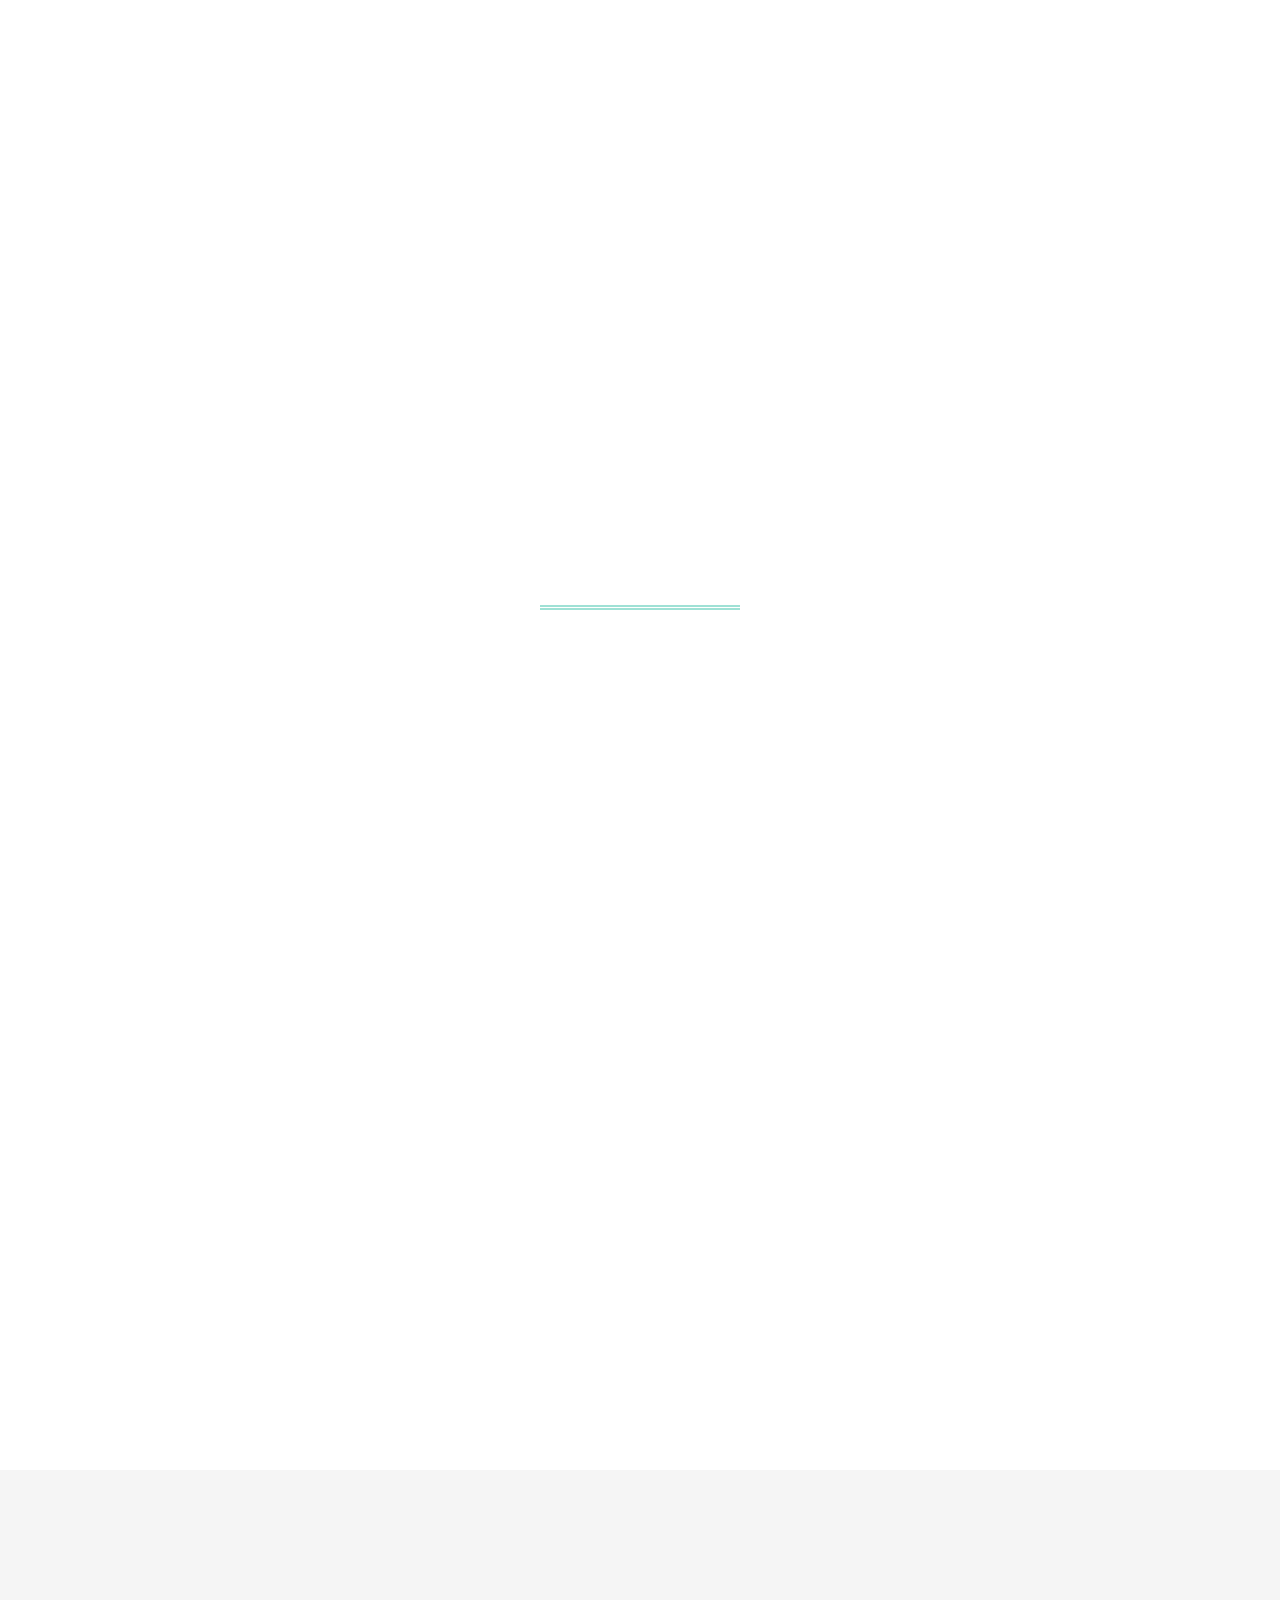
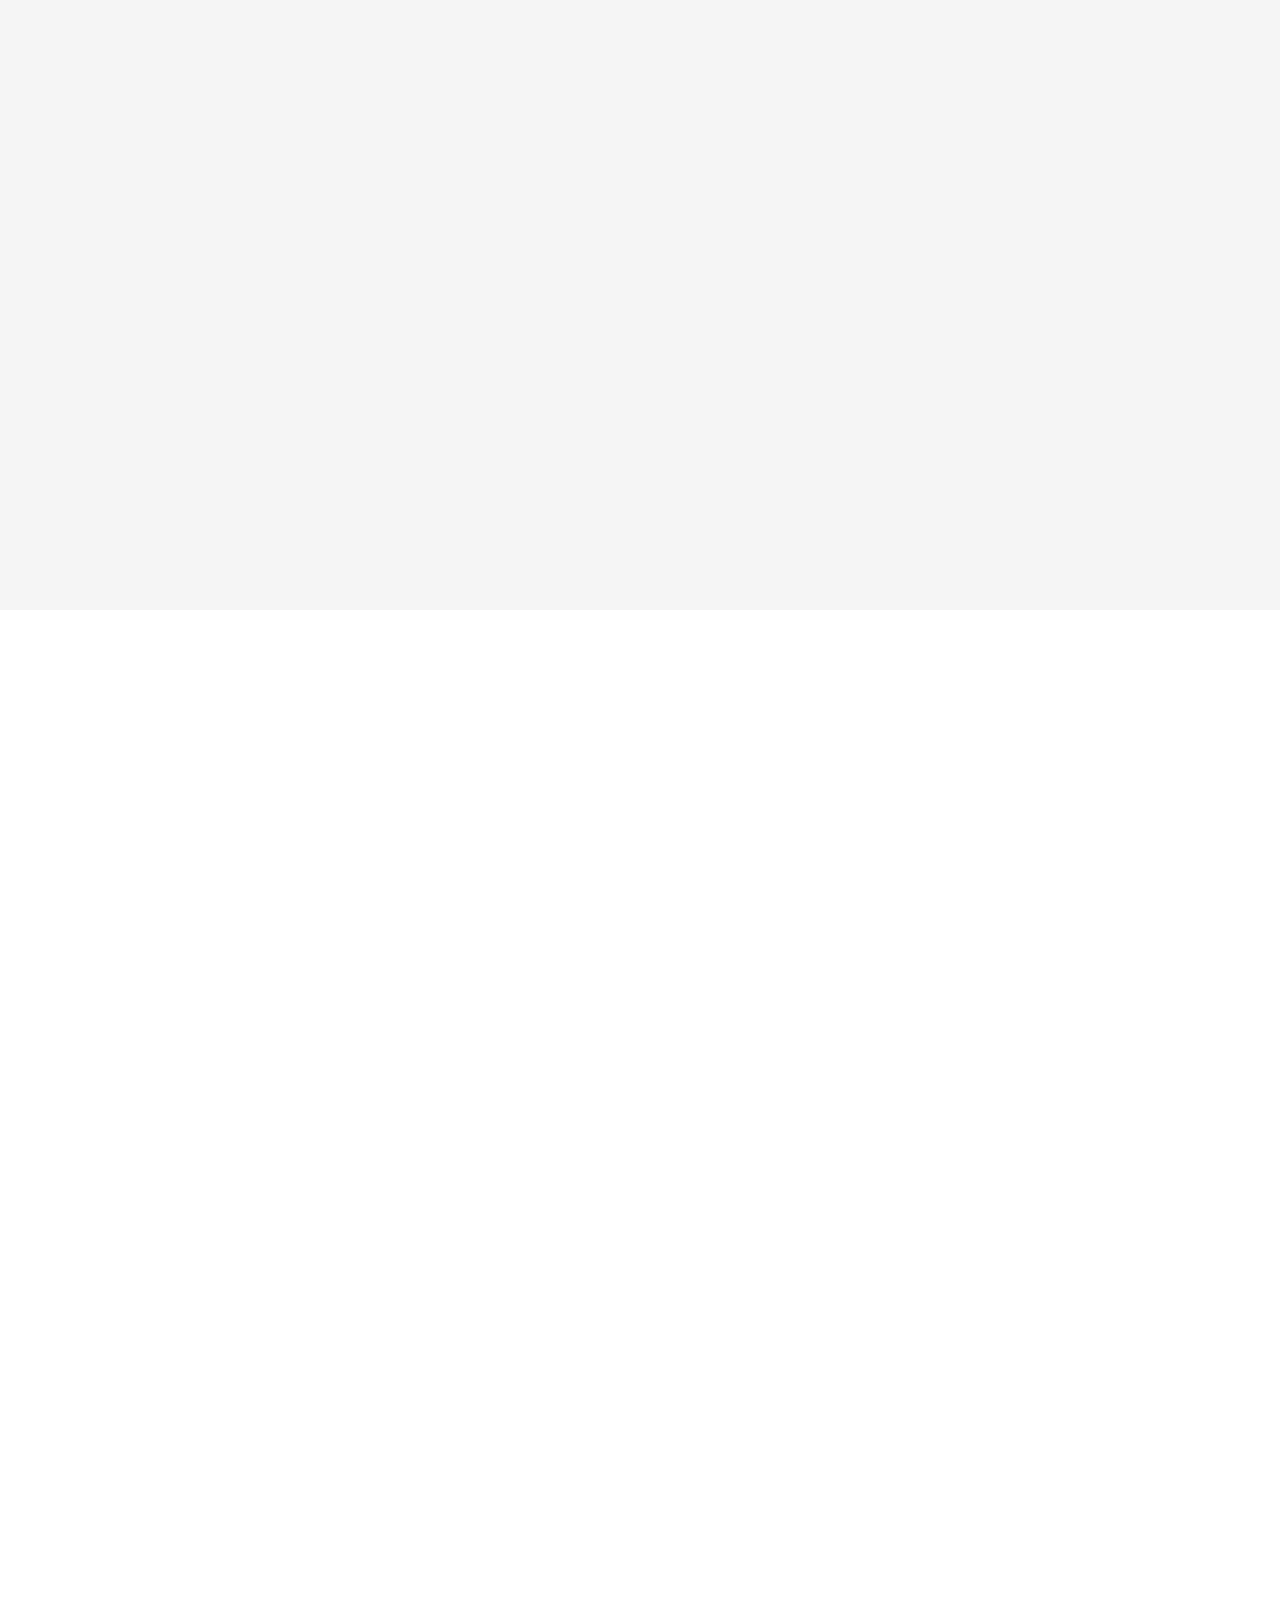
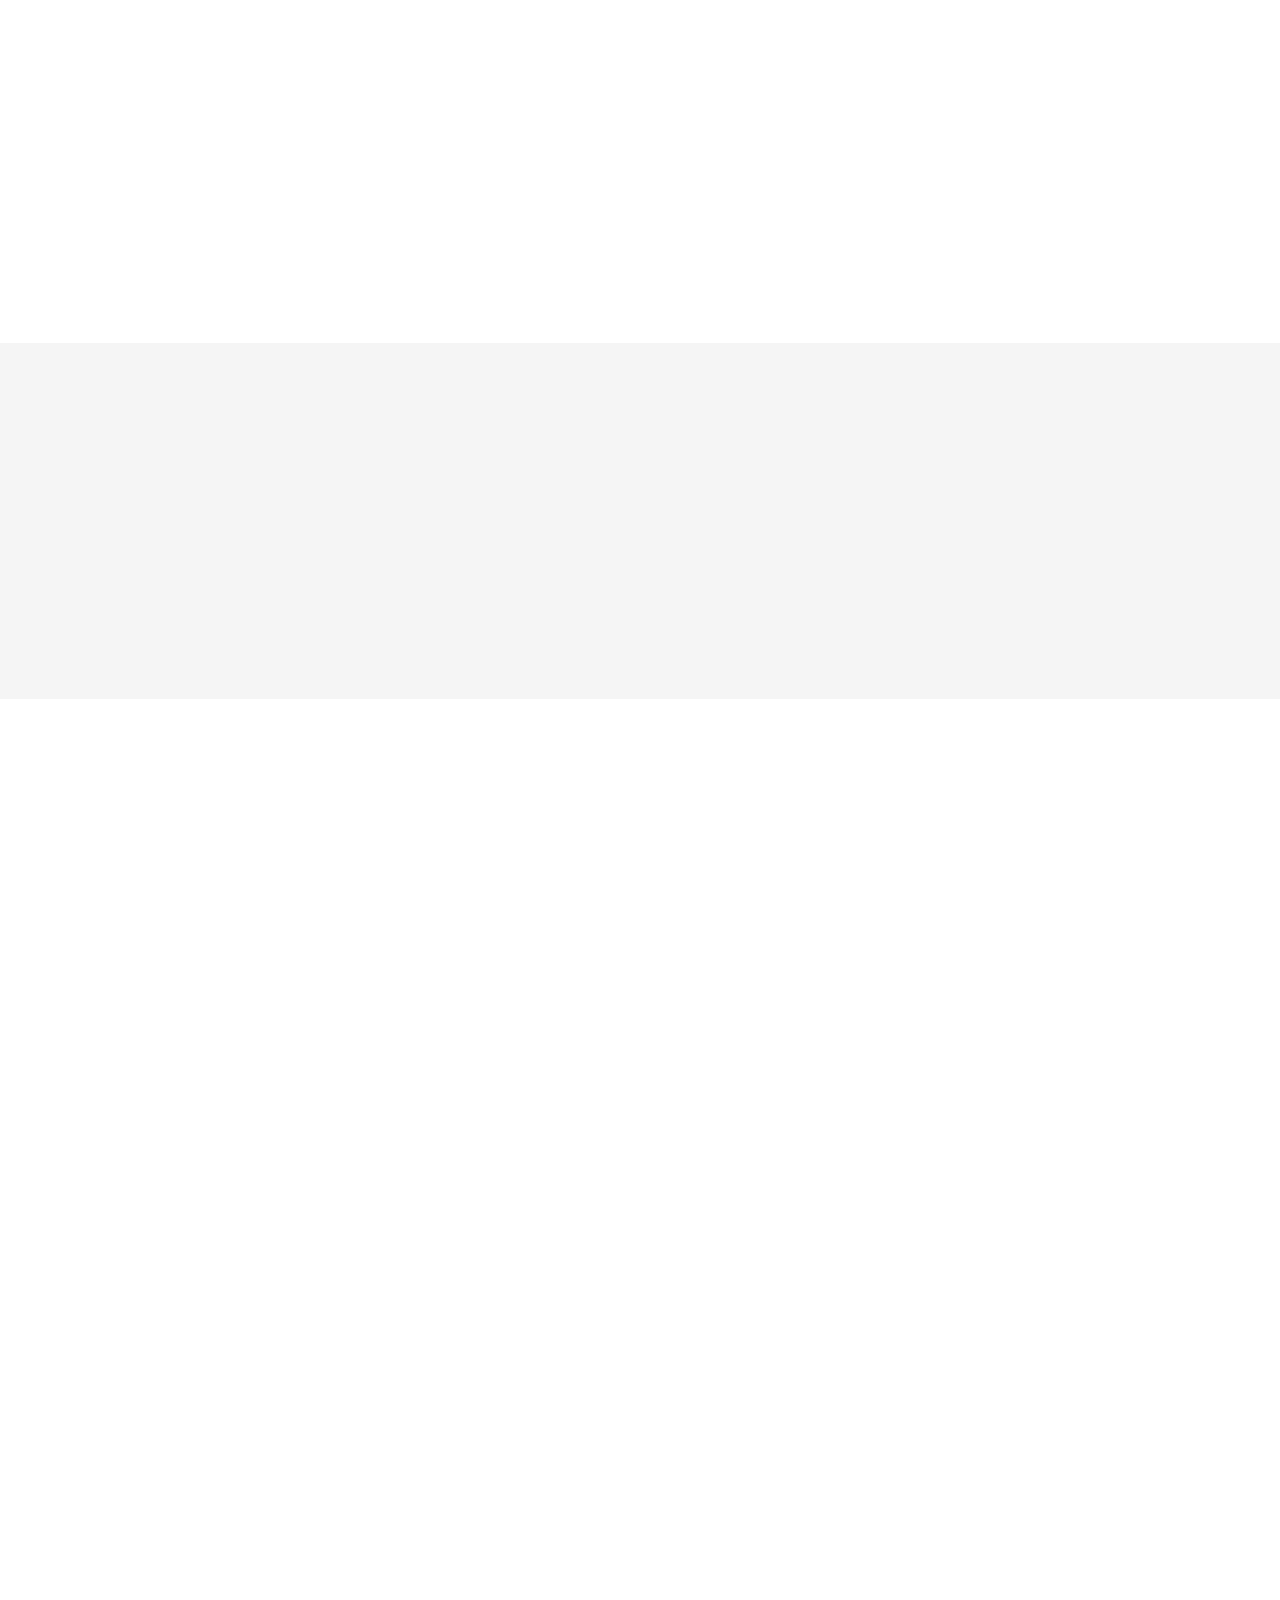
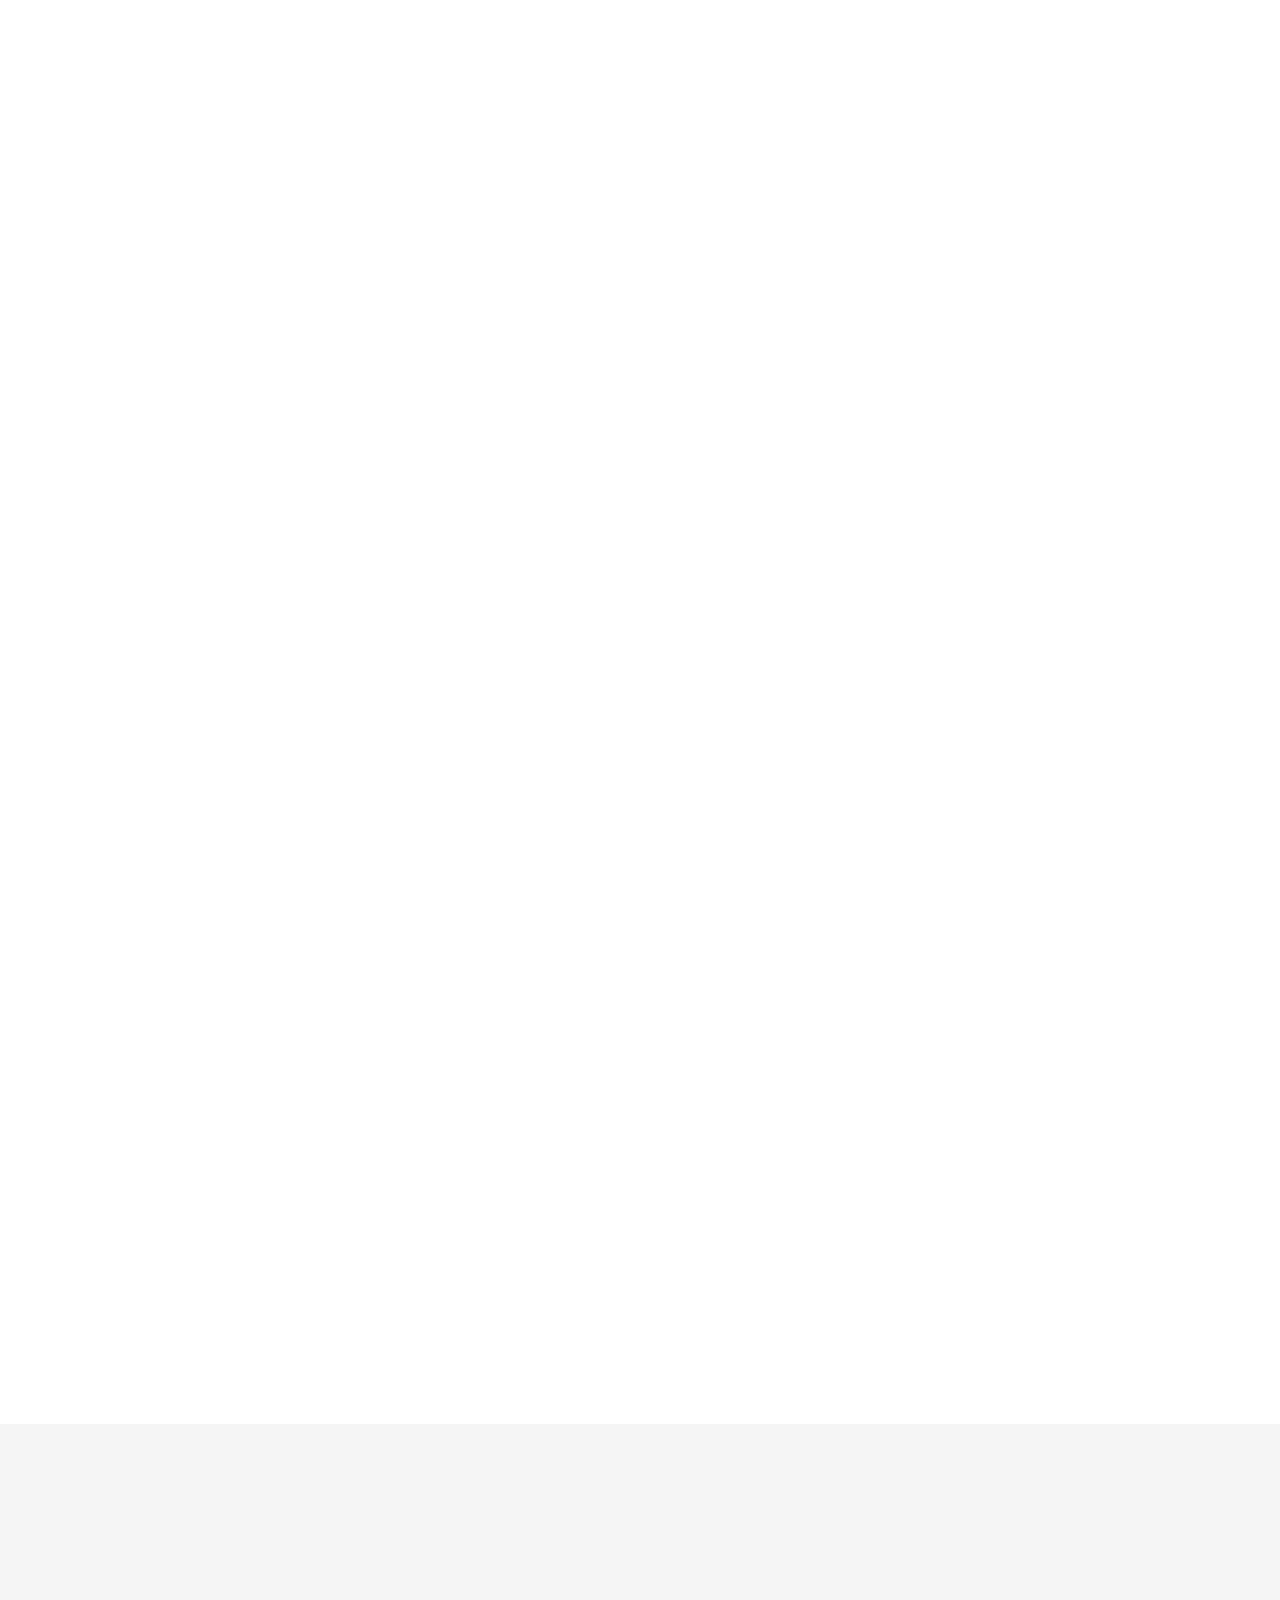
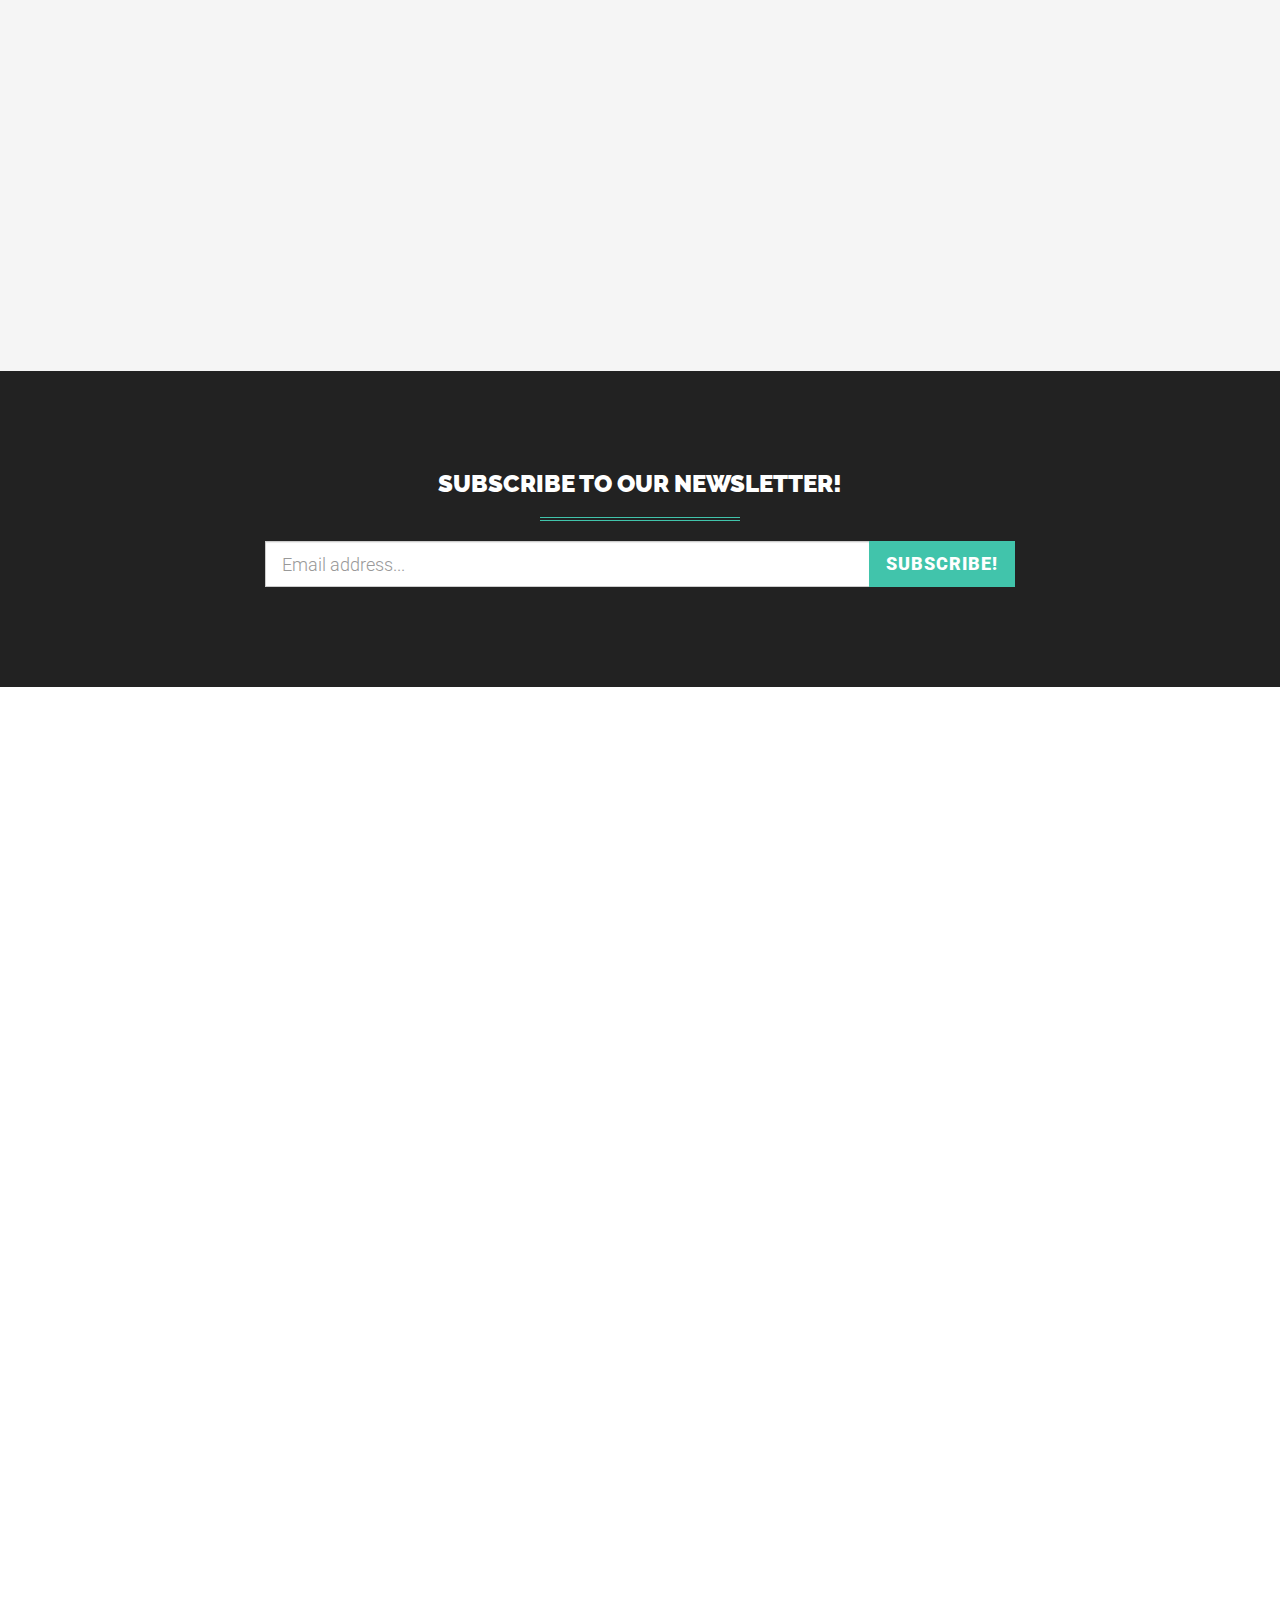
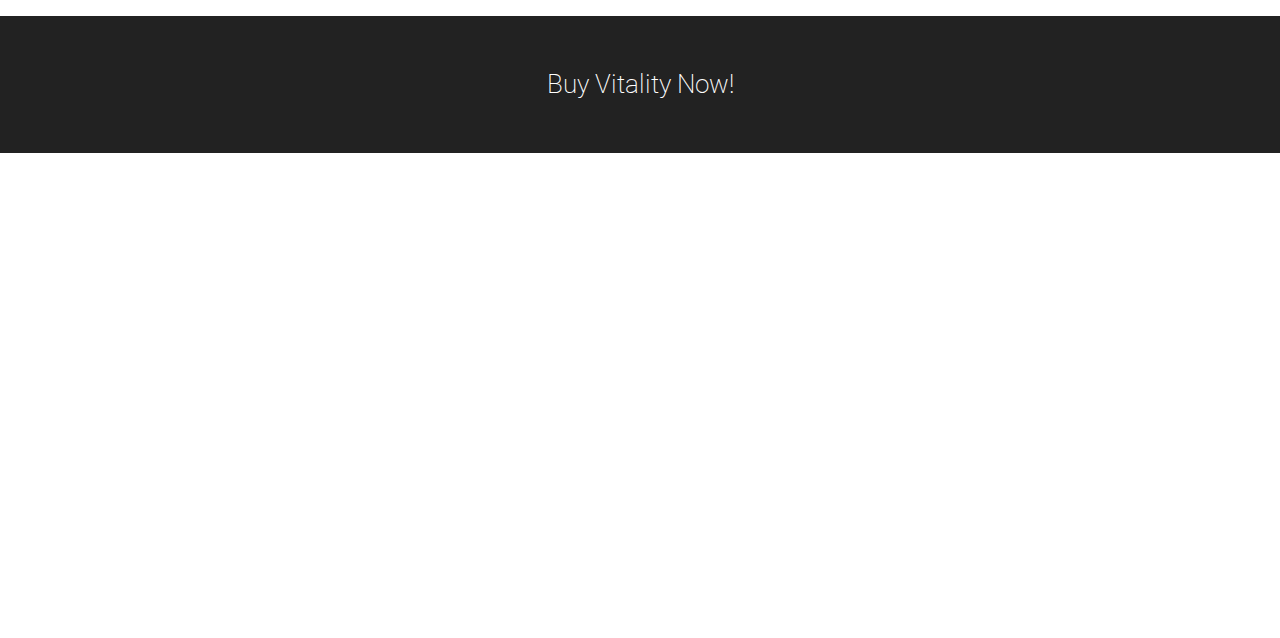
==== creative.html @ 153f8763 "First load of the creative page" ====
<!DOCTYPE html>
<html lang="en">

<head>
    <meta charset="utf-8">
    <meta name="viewport" content="width=device-width, initial-scale=1.0, user-scalable=no">
    <meta name="description" content="">
    <meta name="author" content="">
    <title>Vitality</title>
    <!-- Bootstrap Core CSS -->
    <link href="assets/css/bootstrap/bootstrap.min.css" rel="stylesheet" type="text/css">
    <!-- Retina.js - Load first for faster HQ mobile images. -->
    <script src="assets/js/plugins/retina/retina.min.js"></script>
    <!-- Font Awesome -->
    <link href="assets/font-awesome/css/font-awesome.min.css" rel="stylesheet" type="text/css">
    <!-- Default Fonts -->
    <link href='http://fonts.googleapis.com/css?family=Roboto:400,100,100italic,300,300italic,400italic,500,500italic,700,700italic,900,900italic' rel='stylesheet' type='text/css'>
    <link href='http://fonts.googleapis.com/css?family=Raleway:400,100,200,300,600,500,700,800,900' rel='stylesheet' type='text/css'>
    <!-- Modern Style Fonts (Include these is you are using body.modern!) -->
    <link href='http://fonts.googleapis.com/css?family=Montserrat:400,700' rel='stylesheet' type='text/css'>
    <link href='http://fonts.googleapis.com/css?family=Cardo:400,400italic,700' rel='stylesheet' type='text/css'>
    <!-- Vintage Style Fonts (Include these if you are using body.vintage!) -->
    <link href='http://fonts.googleapis.com/css?family=Sanchez:400italic,400' rel='stylesheet' type='text/css'>
    <link href='http://fonts.googleapis.com/css?family=Cardo:400,400italic,700' rel='stylesheet' type='text/css'>
    <!-- Plugin CSS -->
    <link href="assets/css/plugins/owl-carousel/owl.carousel.css" rel="stylesheet" type="text/css">
    <link href="assets/css/plugins/owl-carousel/owl.theme.css" rel="stylesheet" type="text/css">
    <link href="assets/css/plugins/owl-carousel/owl.transitions.css" rel="stylesheet" type="text/css">
    <link href="assets/css/plugins/magnific-popup.css" rel="stylesheet" type="text/css">
    <link href="assets/css/plugins/background.css" rel="stylesheet" type="text/css">
    <link href="assets/css/plugins/animate.css" rel="stylesheet" type="text/css">
    <!-- Vitality Theme CSS -->
    <!-- Uncomment the color scheme you want to use. -->
    <!-- <link href="assets/css/vitality-red.css" rel="stylesheet" type="text/css"> -->
    <!-- <link href="assets/css/vitality-aqua.css" rel="stylesheet" type="text/css"> -->
    <!-- <link href="assets/css/vitality-blue.css" rel="stylesheet" type="text/css"> -->
    <!-- <link href="assets/css/vitality-green.css" rel="stylesheet" type="text/css"> -->
    <!-- <link href="assets/css/vitality-orange.css" rel="stylesheet" type="text/css"> -->
    <!-- <link href="assets/css/vitality-pink.css" rel="stylesheet" type="text/css"> -->
    <!-- <link href="assets/css/vitality-purple.css" rel="stylesheet" type="text/css"> -->
    <!-- <link href="assets/css/vitality-tan.css" rel="stylesheet" type="text/css"> -->
    <link href="assets/css/vitality-turquoise.css" rel="stylesheet" type="text/css">
    <!-- <link href="assets/css/vitality-yellow.css" rel="stylesheet" type="text/css"> -->
    <!-- IE8 support for HTML5 elements and media queries -->
    <!--[if lt IE 9]>
      <script src="https://oss.maxcdn.com/libs/html5shiv/3.7.0/html5shiv.js"></script>
      <script src="https://oss.maxcdn.com/libs/respond.js/1.3.0/respond.min.js"></script>
    <![endif]-->
</head>
<!-- Alternate Body Classes: .modern and .vintage -->

<body id="page-top">
    <!-- Navigation -->
    <!-- Note: navbar-default and navbar-inverse are both supported with this theme. -->
    <nav class="navbar navbar-inverse navbar-fixed-top navbar-expanded">
        <div class="container">
            <!-- Brand and toggle get grouped for better mobile display -->
            <div class="navbar-header">
                <button type="button" class="navbar-toggle" data-toggle="collapse" data-target="#bs-example-navbar-collapse-1">
                    <span class="sr-only">Toggle navigation</span>
                    <span class="icon-bar"></span>
                    <span class="icon-bar"></span>
                    <span class="icon-bar"></span>
                </button>
                <a class="navbar-brand page-scroll" href="#page-top">
                    <img src="assets/img/creative/logo.png" class="img-responsive" alt="">
                </a>
            </div>
            <!-- Collect the nav links, forms, and other content for toggling -->
            <div class="collapse navbar-collapse" id="bs-example-navbar-collapse-1">
                <ul class="nav navbar-nav navbar-right">
                    <li class="hidden">
                        <a class="page-scroll" href="#page-top"></a>
                    </li>
                    <li>
                        <a class="page-scroll" href="#about">About</a>
                    </li>
                    <li>
                        <a class="page-scroll" href="#services">Services</a>
                    </li>
                    <li>
                        <a class="page-scroll" href="#process">Process</a>
                    </li>
                    <li>
                        <a class="page-scroll" href="#work">Work</a>
                    </li>
                    <li>
                        <a class="page-scroll" href="#contact">Contact</a>
                    </li>
                </ul>
            </div>
            <!-- /.navbar-collapse -->
        </div>
        <!-- /.container -->
    </nav>
    <header style="background-image: url('assets/img/creative/wsimock.png');">
        <div class="intro-content">
            <img src="assets/img/creative/profile.png" class="img-responsive img-centered" alt="">
            <div class="brand-name">John Smith</div>
            <hr class="colored">
            <div class="brand-name-subtext">An Online Portfolio For Creatives</div>
        </div>
        <div class="scroll-down">
            <a class="btn page-scroll" href="#about"><i class="fa fa-angle-down fa-fw"></i></a>
        </div>
    </header>
    <section id="about">
        <div class="container wow fadeIn">
            <div class="row">
                <div class="col-md-6">
                    <img src="assets/img/creative/about.jpg" class="img-responsive" alt="">
                </div>
                <div class="col-md-6 text-center">
                    <h1>Hi, I'm John Smith</h1>
                    <hr class="colored">
                    <p>I am a freelance web designer, developer, and photographer based in San Francisco, California. I have a professional background in graphic design, and a degree in Computer Science from the University of Central California.</p>
                    <p>Whether your next project is an online store, website for your business, or a simple brochure, I'll be ready to help!</p>
                </div>
            </div>
        </div>
    </section>
    <section id="services" class="bg-gray">
        <div class="container-fluid">
            <div class="row text-center">
                <div class="col-lg-12 wow fadeIn">
                    <h1>This is what I do</h1>
                    <p>I provide web design, web development, photography, and graphic design services.</p>
                    <hr class="colored">
                </div>
            </div>
            <div class="row text-center content-row">
                <div class="col-md-3 col-sm-6 wow fadeIn" data-wow-delay=".2s">
                    <div class="about-content">
                        <i class="fa fa-laptop fa-4x"></i>
                        <h3>Web Design</h3>
                        <p>This theme includes the retina.js plugin for easy retina image support so your images and graphics will look great on mobile devices!</p>
                    </div>
                </div>
                <div class="col-md-3 col-sm-6 wow fadeIn" data-wow-delay=".4s">
                    <div class="about-content">
                        <i class="fa fa-code fa-4x"></i>
                        <h3>Web Development</h3>
                        <p>Vitality is built using Bootstrap 3, and is easy to edit and customize. LESS files are included as well for deeper customization.</p>
                    </div>
                </div>
                <div class="col-md-3 col-sm-6 wow fadeIn" data-wow-delay=".6s">
                    <div class="about-content">
                        <i class="fa fa-camera-retro fa-4x"></i>
                        <h3>Photography</h3>
                        <p>When building this theme, we've paid close attention to how it looks on various screen sizes. Try it out on a phone or tablet!</p>
                    </div>
                </div>
                <div class="col-md-3 col-sm-6 wow fadeIn" data-wow-delay=".8s">
                    <div class="about-content">
                        <i class="fa fa-paint-brush fa-4x"></i>
                        <h3>Graphic Design</h3>
                        <p>All of our themes are crafted with care, and we strive to make your experience as one of our customers the best as possible.</p>
                    </div>
                </div>
            </div>
        </div>
    </section>
    <aside class="cta-quote" style="background-image: url('assets/img/creative/satlabmock.png');">
        <div class="container">
            <div class="row">
                <div class="col-md-10 col-md-offset-1 wow fadeIn">
                    <span class="quote">Good
                        <span class="text-primary">design</span> is finding that perfect balance between the way something
                    <span class="text-primary">looks</span> and how it
                    <span class="text-primary">functions</span>.</span>
                    <hr class=" colored">
                    <a class="btn btn-outline-light page-scroll" href="#contact">Let's Find It</a>
                </div>
            </div>
        </div>
    </aside>
    <section id="process" class="services">
        <div class="container">
            <div class="row text-center">
                <div class="col-lg-12 wow fadeIn">
                    <h2>My Process</h2>
                    <hr class="colored">
                    <p>Here is an overview of how I approach each new project.</p>
                </div>
            </div>
            <div class="row content-row">
                <div class="col-md-4 wow fadeIn" data-wow-delay=".2s">
                    <div class="media">
                        <div class="pull-left">
                            <i class="fa fa-clipboard"></i>
                        </div>
                        <div class="media-body">
                            <h3 class="media-heading">Plan</h3>
                            <ul>
                                <li>Client interview</li>
                                <li>Gather consumer data</li>
                                <li>Create content strategy</li>
                                <li>Analyze research</li>
                            </ul>
                        </div>
                    </div>
                </div>
                <div class="col-md-4 wow fadeIn" data-wow-delay=".4s">
                    <div class="media">
                        <div class="pull-left">
                            <i class="fa fa-pencil"></i>
                        </div>
                        <div class="media-body">
                            <h3 class="media-heading">Create</h3>
                            <ul>
                                <li>Build wireframe</li>
                                <li>Gather client feedback</li>
                                <li>Code development</li>
                                <li>Marketing review</li>
                            </ul>
                        </div>
                    </div>
                </div>
                <div class="col-md-4 wow fadeIn" data-wow-delay=".6s">
                    <div class="media">
                        <div class="pull-left">
                            <i class="fa fa-rocket"></i>
                        </div>
                        <div class="media-body">
                            <h3 class="media-heading">Launch</h3>
                            <ul>
                                <li>Deploy website</li>
                                <li>Market product launch</li>
                                <li>Collect UX data</li>
                                <li>Quarterly maintenence</li>
                            </ul>
                        </div>
                    </div>
                </div>
            </div>
        </div>
    </section>
    <section id="work" class="bg-gray">
        <div class="container text-center wow fadeIn">
            <h2>Case Studies</h2>
            <hr class="colored">
            <p>Here are some in depth case studies of larger projects that I've worked on in the past.</p>
        </div>
    </section>
    <section class="portfolio-carousel wow fadeIn">
        <div class="item" style="background-image: url('assets/img/creative/portfolio/bg-1.jpg')">
            <div class="container-fluid">
                <div class="row">
                    <div class="col-md-4 col-md-push-8">
                        <div class="project-details">
                            <img src="assets/img/client-logos/logo-1.png" class="img-responsive client-logo" alt="">
                            <span class="project-name">Project Name</span>
                            <span class="project-description">Branding, Website Design</span>
                            <hr class="colored">
                            <a href="#portfolioModal1" data-toggle="modal" class="btn btn-outline-light">View Details <i class="fa fa-long-arrow-right fa-fw"></i></a>
                        </div>
                    </div>
                    <div class="col-md-8 col-md-pull-4 hidden-xs">
                        <img src="assets/img/portfolio/mobile-screens.png" class="img-responsive portfolio-image" alt="">
                    </div>
                </div>
            </div>
        </div>
        <div class="item" style="background-image: url('assets/img/creative/portfolio/bg-2.jpg')">
            <div class="container-fluid">
                <div class="row">
                    <div class="col-md-4 col-md-push-8">
                        <div class="project-details">
                            <img src="assets/img/client-logos/logo-2.png" class="img-responsive client-logo" alt="">
                            <span class="project-name">Project Name</span>
                            <span class="project-description">Branding, Website Design</span>
                            <hr class="colored">
                            <a href="#portfolioModal2" data-toggle="modal" class="btn btn-outline-light">View Details <i class="fa fa-long-arrow-right fa-fw"></i></a>
                        </div>
                    </div>
                    <div class="col-md-8 col-md-pull-4 hidden-xs">
                        <img src="assets/img/portfolio/tablet-screens.png" class="img-responsive portfolio-image" alt="">
                    </div>
                </div>
            </div>
        </div>
        <div class="item" style="background-image: url('assets/img/creative/portfolio/bg-3.jpg')">
            <div class="container-fluid">
                <div class="row">
                    <div class="col-md-4 col-md-push-8">
                        <div class="project-details">
                            <img src="assets/img/client-logos/logo-1.png" class="img-responsive client-logo" alt="">
                            <span class="project-name">Project Name</span>
                            <span class="project-description">Branding, Website Design</span>
                            <hr class="colored">
                            <a href="#portfolioModal3" data-toggle="modal" class="btn btn-outline-light">View Details <i class="fa fa-long-arrow-right fa-fw"></i></a>
                        </div>
                    </div>
                    <div class="col-md-8 col-md-pull-4 hidden-xs">
                        <img src="assets/img/portfolio/mobile-screens.png" class="img-responsive portfolio-image" alt="">
                    </div>
                </div>
            </div>
        </div>
        <div class="item" style="background-image: url('assets/img/creative/portfolio/bg-4.jpg')">
            <div class="container-fluid">
                <div class="row">
                    <div class="col-md-4 col-md-push-8">
                        <div class="project-details">
                            <img src="assets/img/client-logos/logo-2.png" class="img-responsive client-logo" alt="">
                            <span class="project-name">Project Name</span>
                            <span class="project-description">Branding, Website Design</span>
                            <hr class="colored">
                            <a href="#portfolioModal4" data-toggle="modal" class="btn btn-outline-light">View Details <i class="fa fa-long-arrow-right fa-fw"></i></a>
                        </div>
                    </div>
                    <div class="col-md-8 col-md-pull-4 hidden-xs">
                        <img src="assets/img/portfolio/tablet-screens.png" class="img-responsive portfolio-image" alt="">
                    </div>
                </div>
            </div>
        </div>
    </section>
    <section>
        <div class="container text-center wow fadeIn">
            <h2>Portfolio</h2>
            <hr class="colored">
            <p>Here are some other projects that I've worked on.</p>
            <div class="row content-row">
                <div class="col-lg-12">
                    <div class="portfolio-filter">
                        <ul id="filters" class="clearfix">
                            <li>
                                <span class="filter active" data-filter="identity graphic logo web">All</span>
                            </li>
                            <li>
                                <span class="filter" data-filter="identity">Identity</span>
                            </li>
                            <li>
                                <span class="filter" data-filter="graphic">Graphic</span>
                            </li>
                            <li>
                                <span class="filter" data-filter="web">Web</span>
                            </li>
                        </ul>
                    </div>
                </div>
            </div>
            <div class="row">
                <div class="col-lg-12">
                    <div id="portfoliolist">
                        <div class="portfolio identity" data-cat="identity" href="#portfolioModal1" data-toggle="modal">
                            <div class="portfolio-wrapper">
                                <img src="assets/img/portfolio/grid/identity/1.jpg" alt="">
                                <div class="caption">
                                    <div class="caption-text">
                                        <a class="text-title">Generic Inc.</a>
                                        <span class="text-category">Brand Identity</span>
                                    </div>
                                    <div class="caption-bg"></div>
                                </div>
                            </div>
                        </div>
                        <div class="portfolio web" data-cat="web" href="#portfolioModal2" data-toggle="modal">
                            <div class="portfolio-wrapper">
                                <img src="assets/img/portfolio/grid/web/1.jpg" alt="">
                                <div class="caption">
                                    <div class="caption-text">
                                        <a class="text-title">Brands</a>
                                        <span class="text-category">Web Development</span>
                                    </div>
                                    <div class="caption-bg"></div>
                                </div>
                            </div>
                        </div>
                        <div class="portfolio graphic" data-cat="graphic" href="#portfolioModal3" data-toggle="modal">
                            <div class="portfolio-wrapper">
                                <img src="assets/img/portfolio/grid/graphic/1.jpg" alt="">
                                <div class="caption">
                                    <div class="caption-text">
                                        <a class="text-title">Excellence</a>
                                        <span class="text-category">Poster Design</span>
                                    </div>
                                    <div class="caption-bg"></div>
                                </div>
                            </div>
                        </div>
                        <div class="portfolio web" data-cat="web" href="#portfolioModal4" data-toggle="modal">
                            <div class="portfolio-wrapper">
                                <img src="assets/img/portfolio/grid/web/2.jpg" alt="">
                                <div class="caption">
                                    <div class="caption-text">
                                        <a class="text-title">YouTV</a>
                                        <span class="text-category">Web Development</span>
                                    </div>
                                    <div class="caption-bg"></div>
                                </div>
                            </div>
                        </div>
                        <div class="portfolio graphic" data-cat="graphic" href="#portfolioModal1" data-toggle="modal">
                            <div class="portfolio-wrapper">
                                <img src="assets/img/portfolio/grid/graphic/2.jpg" alt="">
                                <div class="caption">
                                    <div class="caption-text">
                                        <a class="text-title">Office Supplies</a>
                                        <span class="text-category">Graphic Design</span>
                                    </div>
                                    <div class="caption-bg"></div>
                                </div>
                            </div>
                        </div>
                        <div class="portfolio web" data-cat="web" href="#portfolioModal2" data-toggle="modal">
                            <div class="portfolio-wrapper">
                                <img src="assets/img/portfolio/grid/web/3.jpg" alt="">
                                <div class="caption">
                                    <div class="caption-text">
                                        <a class="text-title">Fooder</a>
                                        <span class="text-category">Mobile App</span>
                                    </div>
                                    <div class="caption-bg"></div>
                                </div>
                            </div>
                        </div>
                        <div class="portfolio graphic" data-cat="graphic" href="#portfolioModal3" data-toggle="modal">
                            <div class="portfolio-wrapper">
                                <img src="assets/img/portfolio/grid/graphic/3.jpg" alt="">
                                <div class="caption">
                                    <div class="caption-text">
                                        <a class="text-title">Mountain Tea</a>
                                        <span class="text-category">Graphic Design</span>
                                    </div>
                                    <div class="caption-bg"></div>
                                </div>
                            </div>
                        </div>
                        <div class="portfolio graphic" data-cat="graphic" href="#portfolioModal4" data-toggle="modal">
                            <div class="portfolio-wrapper">
                                <img src="assets/img/portfolio/grid/graphic/4.jpg" alt="">
                                <div class="caption">
                                    <div class="caption-text">
                                        <a class="text-title">Checkmark</a>
                                        <span class="text-category">Graphic Design</span>
                                    </div>
                                    <div class="caption-bg"></div>
                                </div>
                            </div>
                        </div>
                        <div class="portfolio identity" data-cat="identity" href="#portfolioModal1" data-toggle="modal">
                            <div class="portfolio-wrapper">
                                <img src="assets/img/portfolio/grid/identity/2.jpg" alt="">
                                <div class="caption">
                                    <div class="caption-text">
                                        <a class="text-title">Demish</a>
                                        <span class="text-category">Brand Identity</span>
                                    </div>
                                    <div class="caption-bg"></div>
                                </div>
                            </div>
                        </div>
                        <div class="portfolio web" data-cat="web" href="#portfolioModal2" data-toggle="modal">
                            <div class="portfolio-wrapper">
                                <img src="assets/img/portfolio/grid/web/4.jpg" alt="">
                                <div class="caption">
                                    <div class="caption-text">
                                        <a class="text-title">OneRepublic</a>
                                        <span class="text-category">Web Development</span>
                                    </div>
                                    <div class="caption-bg"></div>
                                </div>
                            </div>
                        </div>
                        <div class="portfolio graphic" data-cat="graphic" href="#portfolioModal3" data-toggle="modal">
                            <div class="portfolio-wrapper">
                                <img src="assets/img/portfolio/grid/graphic/5.jpg" alt="">
                                <div class="caption">
                                    <div class="caption-text">
                                        <a class="text-title">Postable</a>
                                        <span class="text-category">Graphic Design</span>
                                    </div>
                                    <div class="caption-bg"></div>
                                </div>
                            </div>
                        </div>
                        <div class="portfolio identity" data-cat="identity" href="#portfolioModal4" data-toggle="modal">
                            <div class="portfolio-wrapper">
                                <img src="assets/img/portfolio/grid/identity/3.jpg" alt="">
                                <div class="caption">
                                    <div class="caption-text">
                                        <a class="text-title">Simpli Nota</a>
                                        <span class="text-category">Brand Identity</span>
                                    </div>
                                    <div class="caption-bg"></div>
                                </div>
                            </div>
                        </div>
                    </div>
                </div>
            </div>
        </div>
    </section>
    <section class="testimonials bg-gray">
        <div class="container wow fadeIn">
            <div class="row">
                <div class="col-lg-10 col-lg-offset-1">
                    <div class="testimonials-carousel">
                        <div class="item">
                            <div class="row">
                                <div class="col-lg-12">
                                    <p class="lead">"Working with John Smith was both a valuable and rewarding experience."</p>
                                    <hr class="colored">
                                    <p class="quote">Lorem ipsum dolor sit amet, consectetur adipisicing elit. Reprehenderit, temporibus, laborum, dignissimos doloremque corporis alias nostrum recusandae culpa id quisquam harum impedit sed sunt non obcaecati vero ipsam aut fugit?</p>
                                    <div class="testimonial-info">
                                        <div class="testimonial-img">
                                            <img src="assets/img/testimonials/1.jpg" class="img-circle img-responsive" alt="">
                                        </div>
                                        <div class="testimonial-author">
                                            <span class="name">Jim Walker</span>
                                            <p class="small">CEO of GeneriCorp</p>
                                            <div class="stars">
                                                <i class="fa fa-star"></i>
                                                <i class="fa fa-star"></i>
                                                <i class="fa fa-star"></i>
                                                <i class="fa fa-star"></i>
                                                <i class="fa fa-star"></i>
                                            </div>
                                        </div>
                                    </div>
                                </div>
                            </div>
                        </div>
                        <div class="item">
                            <div class="row">
                                <div class="col-lg-12">
                                    <p class="lead">"John is an excellent designer, and we got our project done on time and on budget."</p>
                                    <hr class="colored">
                                    <p class="quote">Lorem ipsum dolor sit amet, consectetur adipisicing elit. Reprehenderit, temporibus, laborum, dignissimos doloremque corporis alias nostrum recusandae culpa id quisquam harum impedit sed sunt non obcaecati vero ipsam aut fugit?</p>
                                    <div class="testimonial-info">
                                        <div class="testimonial-img">
                                            <img src="assets/img/testimonials/1.jpg" class="img-circle img-responsive" alt="">
                                        </div>
                                        <div class="testimonial-author">
                                            <span class="name">Jim Walker</span>
                                            <p class="small">CEO of GeneriCorp</p>
                                            <div class="stars">
                                                <i class="fa fa-star"></i>
                                                <i class="fa fa-star"></i>
                                                <i class="fa fa-star"></i>
                                                <i class="fa fa-star"></i>
                                                <i class="fa fa-star"></i>
                                            </div>
                                        </div>
                                    </div>
                                </div>
                            </div>
                        </div>
                    </div>
                </div>
            </div>
        </div>
    </section>
    <section class="cta-form bg-dark">
        <div class="container text-center">
            <h3>Subscribe to our newsletter!</h3>
            <hr class="colored">
            <div class="row">
                <div class="col-lg-8 col-lg-offset-2">
                    <!-- MailChimp Signup Form -->
                    <div id="mc_embed_signup">
                        <!-- Replace the form action in the line below with your MailChimp embed action! For more informatin on how to do this please visit the Docs! -->
                        <form role="form" action="//startbootstrap.us3.list-manage.com/subscribe/post?u=531af730d8629808bd96cf489&amp;id=afb284632f" method="post" id="mc-embedded-subscribe-form" name="mc-embedded-subscribe-form" target="_blank" novalidate>
                            <div class="input-group input-group-lg">
                                <input type="email" name="EMAIL" class="form-control" id="mce-EMAIL" placeholder="Email address...">
                                <span class="input-group-btn">
                                    <button type="submit" name="subscribe" id="mc-embedded-subscribe" class="btn btn-primary">Subscribe!</button>
                                </span>
                            </div>
                            <div id="mce-responses">
                                <div class="response" id="mce-error-response" style="display:none"></div>
                                <div class="response" id="mce-success-response" style="display:none"></div>
                            </div>
                        </form>
                    </div>
                    <!-- End MailChimp Signup Form -->
                </div>
            </div>
        </div>
    </section>
    <section id="contact">
        <div class="container wow fadeIn">
            <div class="row">
                <div class="col-lg-12 text-center">
                    <h2>Contact Me</h2>
                    <hr class="colored">
                    <p>I'd love to hear about your next project! Send me a message and I will see if I can help.</p>
                </div>
            </div>
            <div class="row content-row">
                <div class="col-lg-8 col-lg-offset-2">
                    <form name="sentMessage" id="contactForm" novalidate>
                        <div class="row control-group">
                            <div class="form-group col-xs-12 floating-label-form-group controls">
                                <label>Name</label>
                                <input type="text" class="form-control" placeholder="Name" id="name" required data-validation-required-message="Please enter your name.">
                                <p class="help-block text-danger"></p>
                            </div>
                        </div>
                        <div class="row control-group">
                            <div class="form-group col-xs-12 floating-label-form-group controls">
                                <label>Email Address</label>
                                <input type="email" class="form-control" placeholder="Email Address" id="email" required data-validation-required-message="Please enter your email address.">
                                <p class="help-block text-danger"></p>
                            </div>
                        </div>
                        <div class="row control-group">
                            <div class="form-group col-xs-12 floating-label-form-group controls">
                                <label>Phone Number</label>
                                <input type="tel" class="form-control" placeholder="Phone Number" id="phone" required data-validation-required-message="Please enter your phone number.">
                                <p class="help-block text-danger"></p>
                            </div>
                        </div>
                        <div class="row control-group">
                            <div class="form-group col-xs-12 floating-label-form-group controls">
                                <label>Message</label>
                                <textarea rows="5" class="form-control" placeholder="Message" id="message" required data-validation-required-message="Please enter a message."></textarea>
                                <p class="help-block text-danger"></p>
                            </div>
                        </div>
                        <br>
                        <div id="success"></div>
                        <div class="row">
                            <div class="form-group col-xs-12">
                                <button type="submit" class="btn btn-outline-dark">Send</button>
                            </div>
                        </div>
                    </form>
                </div>
            </div>
        </div>
    </section>
    <a href="https://wrapbootstrap.com/theme/vitality-multipurpose-one-page-theme-WB02K3KK3" class="btn btn-block btn-full-width">Buy Vitality Now!</a>
    <footer class="footer" style="background-image: url('assets/img/bg-footer.jpg')">
        <div class="container text-center">
            <div class="row">
                <div class="col-md-4 contact-details">
                    <h4><i class="fa fa-phone"></i> Call</h4>
                    <p>555-213-4567</p>
                </div>
                <div class="col-md-4 contact-details">
                    <h4><i class="fa fa-map-marker"></i> Visit</h4>
                    <p>3481 Melrose Place
                        <br>Beverly Hills, CA 90210</p>
                </div>
                <div class="col-md-4 contact-details">
                    <h4><i class="fa fa-envelope"></i> Email</h4>
                    <p><a href="mailto:mail@example.com">mail@example.com</a>
                    </p>
                </div>
            </div>
            <div class="row social">
                <div class="col-lg-12">
                    <ul class="list-inline">
                        <li><a href="#"><i class="fa fa-facebook fa-fw fa-2x"></i></a>
                        </li>
                        <li><a href="#"><i class="fa fa-twitter fa-fw fa-2x"></i></a>
                        </li>
                        <li><a href="#"><i class="fa fa-linkedin fa-fw fa-2x"></i></a>
                        </li>
                    </ul>
                </div>
            </div>
            <div class="row copyright">
                <div class="col-lg-12">
                    <p class="small">&copy; 2015 Start Bootstrap Themes</p>
                </div>
            </div>
        </div>
    </footer>
    <!-- Portfolio Modals -->
    <!-- Example Modal 1 -->
    <div class="portfolio-modal modal fade" id="portfolioModal1" tabindex="-1" role="dialog" aria-hidden="true" style="background-image: url('assets/img/creative/portfolio/bg-1.jpg')">
        <div class="modal-content">
            <div class="close-modal" data-dismiss="modal">
                <div class="lr">
                    <div class="rl">
                    </div>
                </div>
            </div>
            <div class="modal-body">
                <div class="container">
                    <div class="row">
                        <div class="col-lg-8 col-lg-offset-2">
                            <img src="assets/img/client-logos/logo-1.png" class="img-responsive img-centered" alt="">
                            <h2>Project Title</h2>
                            <hr class="colored">
                            <p>Lorem ipsum dolor sit amet, consectetur adipisicing elit. Quos modi in tenetur vero voluptatum sapiente dolores eligendi nemo iste ea. Omnis, odio enim sint quam dolorum dolorem. Nostrum, minus, ad.</p>
                        </div>
                        <div class="col-lg-12">
                            <img src="assets/img/portfolio/mobile-screens.png" class="img-responsive img-centered" alt="">
                        </div>
                        <div class="col-lg-8 col-lg-offset-2">
                            <ul class="list-inline item-details">
                                <li>Client:
                                    <strong><a href="http://startbootstrap.com">Start Bootstrap</a>
                                    </strong>
                                </li>
                                <li>Date:
                                    <strong><a href="http://startbootstrap.com">April 2015</a>
                                    </strong>
                                </li>
                                <li>Service:
                                    <strong><a href="http://startbootstrap.com">Web Development</a>
                                    </strong>
                                </li>
                            </ul>
                            <button type="button" class="btn btn-default" data-dismiss="modal"><i class="fa fa-times"></i> Close</button>
                        </div>
                    </div>
                </div>
            </div>
        </div>
    </div>
    <!-- Example Modal 2 -->
    <div class="portfolio-modal modal fade" id="portfolioModal2" tabindex="-1" role="dialog" aria-hidden="true" style="background-image: url('assets/img/creative/portfolio/bg-2.jpg')">
        <div class="modal-content">
            <div class="close-modal" data-dismiss="modal">
                <div class="lr">
                    <div class="rl">
                    </div>
                </div>
            </div>
            <div class="modal-body">
                <div class="container">
                    <div class="row">
                        <div class="col-lg-8 col-lg-offset-2">
                            <img src="assets/img/client-logos/logo-2.png" class="img-responsive img-centered" alt="">
                            <h2>Project Title</h2>
                            <hr class="colored">
                            <p>Lorem ipsum dolor sit amet, consectetur adipisicing elit. Quos modi in tenetur vero voluptatum sapiente dolores eligendi nemo iste ea. Omnis, odio enim sint quam dolorum dolorem. Nostrum, minus, ad.</p>
                        </div>
                        <div class="col-lg-12">
                            <img src="assets/img/portfolio/tablet-screens.png" class="img-responsive img-centered" alt="">
                        </div>
                        <div class="col-lg-8 col-lg-offset-2">
                            <ul class="list-inline item-details">
                                <li>Client:
                                    <strong><a href="http://startbootstrap.com">Start Bootstrap</a>
                                    </strong>
                                </li>
                                <li>Date:
                                    <strong><a href="http://startbootstrap.com">April 2015</a>
                                    </strong>
                                </li>
                                <li>Service:
                                    <strong><a href="http://startbootstrap.com">Web Development</a>
                                    </strong>
                                </li>
                            </ul>
                            <button type="button" class="btn btn-default" data-dismiss="modal"><i class="fa fa-times"></i> Close</button>
                        </div>
                    </div>
                </div>
            </div>
        </div>
    </div>
    <!-- Example Modal 3 -->
    <div class="portfolio-modal modal fade" id="portfolioModal3" tabindex="-1" role="dialog" aria-hidden="true" style="background-image: url('assets/img/creative/portfolio/bg-3.jpg')">
        <div class="modal-content">
            <div class="close-modal" data-dismiss="modal">
                <div class="lr">
                    <div class="rl">
                    </div>
                </div>
            </div>
            <div class="modal-body">
                <div class="container">
                    <div class="row">
                        <div class="col-lg-8 col-lg-offset-2">
                            <img src="assets/img/client-logos/logo-1.png" class="img-responsive img-centered" alt="">
                            <h2>Project Title</h2>
                            <hr class="colored">
                            <p>Lorem ipsum dolor sit amet, consectetur adipisicing elit. Quos modi in tenetur vero voluptatum sapiente dolores eligendi nemo iste ea. Omnis, odio enim sint quam dolorum dolorem. Nostrum, minus, ad.</p>
                        </div>
                        <div class="col-lg-12">
                            <img src="assets/img/portfolio/mobile-screens.png" class="img-responsive img-centered" alt="">
                        </div>
                        <div class="col-lg-8 col-lg-offset-2">
                            <ul class="list-inline item-details">
                                <li>Client:
                                    <strong><a href="http://startbootstrap.com">Start Bootstrap</a>
                                    </strong>
                                </li>
                                <li>Date:
                                    <strong><a href="http://startbootstrap.com">April 2015</a>
                                    </strong>
                                </li>
                                <li>Service:
                                    <strong><a href="http://startbootstrap.com">Web Development</a>
                                    </strong>
                                </li>
                            </ul>
                            <button type="button" class="btn btn-default" data-dismiss="modal"><i class="fa fa-times"></i> Close</button>
                        </div>
                    </div>
                </div>
            </div>
        </div>
    </div>
    <!-- Example Modal 4 -->
    <div class="portfolio-modal modal fade" id="portfolioModal4" tabindex="-1" role="dialog" aria-hidden="true" style="background-image: url('assets/img/creative/portfolio/bg-4.jpg')">
        <div class="modal-content">
            <div class="close-modal" data-dismiss="modal">
                <div class="lr">
                    <div class="rl">
                    </div>
                </div>
            </div>
            <div class="modal-body">
                <div class="container">
                    <div class="row">
                        <div class="col-lg-8 col-lg-offset-2">
                            <img src="assets/img/client-logos/logo-2.png" class="img-responsive img-centered" alt="">
                            <h2>Project Title</h2>
                            <hr class="colored">
                            <p>Lorem ipsum dolor sit amet, consectetur adipisicing elit. Quos modi in tenetur vero voluptatum sapiente dolores eligendi nemo iste ea. Omnis, odio enim sint quam dolorum dolorem. Nostrum, minus, ad.</p>
                        </div>
                        <div class="col-lg-12">
                            <img src="assets/img/portfolio/tablet-screens.png" class="img-responsive img-centered" alt="">
                        </div>
                        <div class="col-lg-8 col-lg-offset-2">
                            <ul class="list-inline item-details">
                                <li>Client:
                                    <strong><a href="http://startbootstrap.com">Start Bootstrap</a>
                                    </strong>
                                </li>
                                <li>Date:
                                    <strong><a href="http://startbootstrap.com">April 2015</a>
                                    </strong>
                                </li>
                                <li>Service:
                                    <strong><a href="http://startbootstrap.com">Web Development</a>
                                    </strong>
                                </li>
                            </ul>
                            <button type="button" class="btn btn-default" data-dismiss="modal"><i class="fa fa-times"></i> Close</button>
                        </div>
                    </div>
                </div>
            </div>
        </div>
    </div>
    <!-- Core Scripts -->
    <script src="assets/js/jquery.js"></script>
    <script src="assets/js/bootstrap/bootstrap.min.js"></script>
    <!-- Plugin Scripts -->
    <script src="assets/js/plugins/jquery.easing.min.js"></script>
    <script src="assets/js/plugins/classie.js"></script>
    <script src="assets/js/plugins/cbpAnimatedHeader.js"></script>
    <script src="assets/js/plugins/owl-carousel/owl.carousel.js"></script>
    <script src="assets/js/plugins/jquery.magnific-popup/jquery.magnific-popup.min.js"></script>
    <script src="assets/js/plugins/background/core.js"></script>
    <script src="assets/js/plugins/background/transition.js"></script>
    <script src="assets/js/plugins/background/background.js"></script>
    <script src="assets/js/plugins/jquery.mixitup.js"></script>
    <script src="assets/js/plugins/wow/wow.min.js"></script>
    <script src="assets/js/contact_me.js"></script>
    <script src="assets/js/plugins/jqBootstrapValidation.js"></script>
    <!-- Vitality Theme Scripts -->
    <script src="assets/js/vitality.js"></script>
</body>

</html>
---- assets/css/plugins/background.css ----
/*! formstone v0.6.12 [background.css] 2015-06-19 | MIT License | formstone.it */

/**
	 * @class
	 * @name .fs-background-element
	 * @type element
	 * @description Target elmement
	 */
/**
	 * @class
	 * @name .fs-background
	 * @type element
	 * @description Base widget class
	 */
.fs-background {
  overflow: hidden;
  position: relative;
  /**
		 * @class
		 * @name .fs-background-container
		 * @type element
		 * @description Container element
		 */
  /**
		 * @class
		 * @name .fs-background-media
		 * @type element
		 * @description Media element
		 */
  /**
		 * @class
		 * @name .fs-background-media.fs-background-animated
		 * @type modifier
		 * @description Indicates animated state
		 */
  /**
		 * @class
		 * @name .fs-background-media.fs-background-navtive
		 * @type modifier
		 * @description Indicates native support
		 */
  /**
		 * @class
		 * @name .fs-background-media.fs-background-fixed
		 * @type modifier
		 * @description Indicates fixed positioning
		 */
  /**
		 * @class
		 * @name .fs-background-embed
		 * @type element
		 * @description Embed/iFrame element
		 */
  /**
		 * @class
		 * @name .fs-background-embed.fs-background-embed-ready
		 * @type modifier
		 * @description Indicates ready state
		 */
}
.fs-background,
.fs-background-container,
.fs-background-media {
  -webkit-transition: none;
          transition: none;
}
.fs-background-container {
  width: 100%;
  height: 100%;
  position: absolute;
  top: 0;
  z-index: 0;
  overflow: hidden;
}
.fs-background-media {
  position: absolute;
  top: 0;
  bottom: 0;
  opacity: 0;
}
.fs-background-media.fs-background-animated {
  -webkit-transition: opacity 0.5s linear;
          transition: opacity 0.5s linear;
}
.fs-background-media img,
.fs-background-media video,
.fs-background-media iframe {
  width: 100%;
  height: 100%;
  display: block;
  -webkit-user-drag: none;
}
.fs-background-media.fs-background-native,
.fs-background-media.fs-background-fixed {
  width: 100%;
  height: 100%;
}
.fs-background-media.fs-background-native img,
.fs-background-media.fs-background-fixed img {
  display: none;
}
.fs-background-media.fs-background-native {
  background-position: center;
  background-size: cover;
}
.fs-background-media.fs-background-fixed {
  background-position: center;
  background-attachment: fixed;
}
.fs-background-embed.fs-background-ready:after {
  width: 100%;
  height: 100%;
  position: absolute;
  top: 0;
  right: 0;
  bottom: 0;
  left: 0;
  z-index: 1;
  content: '';
}
.fs-background-embed.fs-background-ready iframe {
  z-index: 0;
}
---- assets/css/vitality-red.css ----
/*!
 * Vitality v1.3.5 (http://themes.startbootstrap.com/vitality-v1.3.5)
 * Copyright 2013-2015 Start Bootstrap Themes
 * To use this theme you must have a license purchased at WrapBootstrap (https://wrapbootstrap.com)
 */
html,
body {
  height: 100%;
}
.img-centered {
  margin: 0 auto;
}
.content-row {
  margin-top: 30px;
}
section {
  padding: 100px 0;
}
.bg-gray {
  background-color: #f5f5f5;
}
.bg-dark {
  color: white;
  background-color: #222222;
}
@media (max-width: 767px) {
  section {
    padding: 75px 0;
  }
}
.owl-theme .owl-controls .owl-page span {
  background: rgba(34, 34, 34, 0.5);
}
input.form-control {
  border-radius: 0 !important;
}
input.form-control:focus {
  border-color: #ef4035;
  box-shadow: none;
}
.btn,
.input-group-btn {
  border-radius: 0 !important;
  -webkit-transition: all 0.5s;
  -moz-transition: all 0.5s;
  transition: all 0.5s;
}
.btn-primary {
  color: #ffffff;
  background-color: #ef4035;
  border-color: #ef4035;
  -webkit-transition: all 0.5s;
  -moz-transition: all 0.5s;
  transition: all 0.5s;
}
.btn-primary:hover,
.btn-primary:focus,
.btn-primary.focus,
.btn-primary:active,
.btn-primary.active,
.open > .dropdown-toggle.btn-primary {
  color: #ffffff;
  background-color: #ed2a1d;
  border-color: #ec2114;
}
.btn-primary:active,
.btn-primary.active,
.open > .dropdown-toggle.btn-primary {
  background-image: none;
}
.btn-primary.disabled,
.btn-primary[disabled],
fieldset[disabled] .btn-primary,
.btn-primary.disabled:hover,
.btn-primary[disabled]:hover,
fieldset[disabled] .btn-primary:hover,
.btn-primary.disabled:focus,
.btn-primary[disabled]:focus,
fieldset[disabled] .btn-primary:focus,
.btn-primary.disabled.focus,
.btn-primary[disabled].focus,
fieldset[disabled] .btn-primary.focus,
.btn-primary.disabled:active,
.btn-primary[disabled]:active,
fieldset[disabled] .btn-primary:active,
.btn-primary.disabled.active,
.btn-primary[disabled].active,
fieldset[disabled] .btn-primary.active {
  background-color: #ef4035;
  border-color: #ef4035;
}
.btn-primary .badge {
  color: #ef4035;
  background-color: #ffffff;
}
body {
  font-family: "Roboto", "Helvetica Neue", Helvetica, Arial, sans-serif;
  font-size: 16px;
  font-weight: 300;
}
a {
  color: #ef4035;
  -webkit-transition: all 0.5s;
  -moz-transition: all 0.5s;
  transition: all 0.5s;
}
a:hover,
a:focus {
  color: inherit;
  text-decoration: none;
}
p {
  font-size: 18px;
  line-height: 1.5;
}
p.lead {
  font-family: "Raleway", "Helvetica Neue", Helvetica, Arial, sans-serif;
  font-weight: 900;
  text-transform: uppercase;
  font-size: 24px;
}
h1,
h2,
h3,
h4,
h5,
h6 {
  font-family: "Raleway", "Helvetica Neue", Helvetica, Arial, sans-serif;
  font-weight: 900;
  text-transform: uppercase;
}
@media (min-width: 481px) {
  h1 {
    font-size: 52px;
  }
  h2 {
    font-size: 50px;
  }
}
hr {
  max-width: 100px;
  border-top: 1px solid white;
  border-bottom: 1px solid white;
  height: 2px;
  margin: 15px auto;
}
hr.left {
  margin: 15px auto 15px 0;
}
hr.right {
  margin: 15px 0 15px auto;
}
hr.colored {
  border-color: #ef4035;
}
@media (min-width: 768px) {
  hr {
    max-width: 200px;
    margin: 20px auto;
  }
  hr.left {
    margin: 20px auto 20px 0;
  }
  hr.right {
    margin: 20px 0 20px auto;
  }
}
.text-primary {
  color: #ef4035;
}
.navbar-fixed-top {
  margin-bottom: 0;
}
.navbar-default .navbar-nav > .active > a,
.navbar-default .navbar-nav > .active > a:hover,
.navbar-default .navbar-nav > .active > a:focus,
.navbar-inverse .navbar-nav > .active > a,
.navbar-inverse .navbar-nav > .active > a:hover,
.navbar-inverse .navbar-nav > .active > a:focus {
  color: #ef4035;
  background-color: white;
  border-radius: 0;
}
.navbar-default {
  background-color: #ef4035;
}
.navbar-default .navbar-toggle .icon-bar {
  background-color: white;
}
.navbar-default .navbar-toggle:hover,
.navbar-default .navbar-toggle:focus {
  background-color: rgba(255, 255, 255, 0.5);
}
.navbar-default .navbar-collapse,
.navbar-default .navbar-form {
  border-color: rgba(255, 255, 255, 0.5);
}
.navbar-inverse {
  background-color: #222222;
}
.navbar-default,
.navbar-inverse {
  border: none;
  border-bottom: 1px solid rgba(255, 255, 255, 0.1);
}
.navbar-default .navbar-brand,
.navbar-inverse .navbar-brand {
  padding: 0 15px;
  color: white;
  opacity: 1;
  text-decoration: none;
  -webkit-transition: all 0.5s;
  -moz-transition: all 0.5s;
  transition: all 0.5s;
}
.navbar-default .navbar-brand:hover,
.navbar-inverse .navbar-brand:hover,
.navbar-default .navbar-brand:focus,
.navbar-inverse .navbar-brand:focus {
  opacity: 1;
}
.navbar-default .navbar-nav li a,
.navbar-inverse .navbar-nav li a {
  color: white;
}
.navbar-default .navbar-nav li a:hover,
.navbar-inverse .navbar-nav li a:hover {
  color: rgba(255, 255, 255, 0.5);
}
@media (min-width: 768px) {
  .navbar-default .navbar-nav > .active > a,
  .navbar-default .navbar-nav > .active > a:hover,
  .navbar-default .navbar-nav > .active > a:focus,
  .navbar-inverse .navbar-nav > .active > a,
  .navbar-inverse .navbar-nav > .active > a:hover,
  .navbar-inverse .navbar-nav > .active > a:focus {
    border-radius: 5px;
  }
  .navbar-fixed-top.navbar-expanded {
    padding: 30px 0;
  }
  .navbar-fixed-top {
    padding: 15px 0;
    -webkit-transition: padding 0.5s;
    -moz-transition: padding 0.5s;
    transition: padding 0.5s;
  }
  .navbar-fixed-top .navbar-brand:hover {
    opacity: 0.5;
  }
  .navbar-default.navbar-expanded,
  .navbar-inverse.navbar-expanded {
    background: transparent;
    border: none;
  }
}
.navbar a:focus {
  outline: none;
}
.navbar .navbar-nav li a:focus {
  outline: none;
}
header {
  position: relative;
  display: block;
  height: auto;
  width: auto;
  background-color: #222222;
  background: no-repeat center center;
  background-attachment: scroll;
  -webkit-background-size: cover;
  -moz-background-size: cover;
  background-size: cover;
  -o-background-size: cover;
  padding: 100px 0;
}
header .intro-content {
  color: white;
  text-align: center;
  position: relative;
}
header .brand-name {
  font-family: "Raleway", "Helvetica Neue", Helvetica, Arial, sans-serif;
  font-size: 55px;
  line-height: 55px;
  text-transform: uppercase;
  font-weight: 900;
  margin-top: 15px;
}
header .brand-name-subtext {
  font-size: 20px;
  line-height: 20px;
  font-weight: 300;
}
header img {
  max-width: 150px;
  max-height: 150px;
}
header .scroll-down {
  position: absolute;
  width: 100%;
  bottom: 20px;
  text-align: center;
}
header .scroll-down .btn {
  height: 50px;
  width: 50px;
  border: 2px solid white;
  border-radius: 100% !important;
  line-height: 50px;
  padding: 0;
  letter-spacing: normal;
  color: white;
  font-size: 30px;
  -webkit-transition: all 0.5s;
  -moz-transition: all 0.5s;
  transition: all 0.5s;
}
header .scroll-down .btn:hover {
  color: rgba(255, 255, 255, 0.5);
  border-color: rgba(255, 255, 255, 0.5);
  outline: none;
}
@media (min-width: 768px) {
  header {
    height: 100%;
    width: 100%;
    padding: 0;
    background-attachment: scroll;
  }
  header .intro-content {
    color: white;
    text-align: center;
    width: 50%;
    margin: auto;
    position: absolute;
    top: 50%;
    left: 50%;
    -webkit-transform: translate(-50%, -50%);
    -ms-transform: translate(-50%, -50%);
    transform: translate(-50%, -50%);
  }
  header .brand-name {
    font-size: 80px;
    line-height: 80px;
  }
  header .brand-name-subtext {
    font-size: 30px;
    line-height: 30px;
  }
  header img {
    max-width: 300px;
    max-height: 300px;
  }
}
@media (min-width: 1025px) {
  header {
    background-attachment: fixed;
  }
}
header.video .overlay {
  position: absolute;
  height: 100%;
  width: 100%;
  background: #000;
  z-index: 998;
  opacity: 0;
}
header.video .intro-content {
  z-index: 999;
}
header.video .scroll-down {
  z-index: 999;
}
@media (min-width: 768px) {
  header.video .overlay {
    opacity: 0.5;
  }
}
aside.cta-quote {
  color: white;
  background-color: #222222;
  background: no-repeat center center scroll;
  -webkit-background-size: cover;
  -moz-background-size: cover;
  background-size: cover;
  -o-background-size: cover;
  padding: 100px 0;
  text-align: center;
}
aside.cta-quote span.quote {
  display: block;
  font-size: 30px;
  line-height: 32px;
  font-weight: 300;
}
@media (min-width: 768px) {
  aside.cta-quote {
    background-attachment: scroll;
    padding: 150px 0;
  }
  aside.cta-quote span.quote {
    font-size: 36px;
    line-height: 38px;
  }
}
@media (min-width: 992px) {
  aside.cta-quote {
    padding: 300px 0;
  }
  aside.cta-quote span.quote {
    font-size: 40px;
    line-height: 42px;
  }
}
@media (min-width: 1025px) {
  aside.cta-quote {
    background-attachment: fixed;
  }
}
.testimonials {
  text-align: center;
}
.testimonials .testimonials-carousel .item {
  padding: 0;
}
.testimonials .testimonials-carousel .item p.quote {
  margin-bottom: 30px;
}
.testimonials .testimonials-carousel .item .testimonial-info {
  margin-bottom: 30px;
}
.testimonials .testimonials-carousel .item .testimonial-info .testimonial-img {
  display: inline-block;
  height: 50px;
  width: 50px;
  margin-right: 10px;
}
.testimonials .testimonials-carousel .item .testimonial-info .testimonial-author {
  display: inline-block;
}
.testimonials .testimonials-carousel .item .testimonial-info .testimonial-author .name {
  font-family: "Raleway", "Helvetica Neue", Helvetica, Arial, sans-serif;
  font-weight: 900;
  text-transform: uppercase;
}
.testimonials .testimonials-carousel .item .testimonial-info .testimonial-author hr.colored {
  margin: 3px auto;
  max-width: 50px;
}
.testimonials .testimonials-carousel .item .testimonial-info .testimonial-author p {
  margin: 0;
}
.testimonials .testimonials-carousel .item .testimonial-info .testimonial-author .stars {
  color: #f1c40f;
}
.testimonials .testimonials-carousel .owl-controls {
  margin-top: 0;
}
.testimonials .testimonials-carousel .owl-controls .owl-prev,
.testimonials .testimonials-carousel .owl-controls .owl-next {
  display: none;
  text-align: center;
  position: absolute;
  height: 60px;
  width: 40px;
  border-radius: 0 !important;
  line-height: 50px;
  font-size: 30px !important;
  margin: auto 0 !important;
  top: 0;
  bottom: 0;
  background-color: #ef4035 !important;
  color: white !important;
  -webkit-transition: all 0.5s;
  -moz-transition: all 0.5s;
  transition: all 0.5s;
}
.testimonials .testimonials-carousel .owl-controls .owl-prev:hover,
.testimonials .testimonials-carousel .owl-controls .owl-next:hover {
  opacity: 1;
}
.testimonials .testimonials-carousel .owl-controls .owl-prev {
  left: 15px;
}
.testimonials .testimonials-carousel .owl-controls .owl-next {
  right: 15px;
}
@media (min-width: 768px) {
  .testimonials .testimonials-carousel .item {
    padding: 0 100px;
  }
  .testimonials .testimonials-carousel .owl-controls .owl-prev,
  .testimonials .testimonials-carousel .owl-controls .owl-next {
    display: block;
  }
}
.cta-form h3 {
  margin-top: 0;
}
.about-content {
  padding: 30px;
}
.about-carousel .item {
  padding: 15px;
}
.about-carousel .item .caption {
  padding: 15px;
  color: rgba(255, 255, 255, 0.7);
  width: 100%;
  margin: auto;
  position: absolute;
  top: 50%;
  left: 50%;
  -webkit-transform: translate(-50%, -50%);
  -ms-transform: translate(-50%, -50%);
  transform: translate(-50%, -50%);
}
.about-carousel .item .caption h3 {
  margin: 0;
}
.about-carousel .item .caption hr {
  margin: 5px auto;
  max-width: 50px;
}
.about-carousel .item .caption p {
  margin: 0;
}
.about-carousel .item .caption ul.social {
  margin-top: 5px;
}
.about-carousel .item .caption ul.social li a {
  color: rgba(255, 255, 255, 0.7);
}
.about-carousel .item .caption ul.social li a:hover,
.about-carousel .item .caption ul.social li a:focus {
  color: white;
}
.about-carousel .owl-controls {
  margin-top: 0;
}
.about-carousel .owl-controls .owl-prev,
.about-carousel .owl-controls .owl-next {
  text-align: center;
  position: absolute;
  height: 60px;
  width: 40px;
  border-radius: 0 !important;
  line-height: 50px;
  font-size: 30px !important;
  margin: auto 0 !important;
  top: 0;
  bottom: 0;
  background-color: #ef4035 !important;
  color: white !important;
  -webkit-transition: all 0.5s;
  -moz-transition: all 0.5s;
  transition: all 0.5s;
}
.about-carousel .owl-controls .owl-prev:hover,
.about-carousel .owl-controls .owl-next:hover {
  opacity: 1;
}
.about-carousel .owl-controls .owl-prev {
  left: 15px;
}
.about-carousel .owl-controls .owl-next {
  right: 15px;
}
.services .media {
  margin-bottom: 30px;
}
.services .media i.fa {
  height: 75px;
  width: 75px;
  line-height: 70px;
  text-align: center;
  border: 3px solid #222222;
  border-radius: 100%;
  font-size: 30px;
}
.services .media .media-body {
  min-width: none;
  padding-left: 15px;
}
.services .media .media-body h3 {
  margin-bottom: 15px;
}
.services .media .media-body ul {
  list-style: inside;
  padding: 0;
}
.services .media .media-body ul li {
  margin-bottom: 10px;
}
@media (min-width: 390px) {
  .services .media .media-body {
    min-width: 260px;
  }
}
@media (min-width: 992px) {
  .services .media .media-body {
    min-width: 193px;
  }
}
@media (min-width: 1199px) {
  .services .media .media-body {
    min-width: 260px;
  }
}
@media (min-width: 992px) {
  .services .media {
    margin-bottom: 0;
  }
}
.portfolio-carousel {
  padding: 0;
  color: white;
  background-color: #222222;
}
.portfolio-carousel .item {
  background-color: #222222;
  background: no-repeat center center scroll;
  -webkit-background-size: cover;
  -moz-background-size: cover;
  background-size: cover;
  -o-background-size: cover;
  padding: 50px 55px;
  text-align: center;
}
.portfolio-carousel .item .portfolio-image {
  margin-top: 50px;
}
.portfolio-carousel .item .project-details {
  padding: 0;
}
.portfolio-carousel .item .project-details img.client-logo {
  margin: 0 auto 25px;
}
.portfolio-carousel .item .project-details .project-name {
  display: block;
  font-size: 40px;
  line-height: 40px;
  margin-bottom: 5px;
  font-family: "Raleway", "Helvetica Neue", Helvetica, Arial, sans-serif;
  font-weight: 900;
  text-transform: uppercase;
}
.portfolio-carousel .item .project-details .project-description {
  display: block;
  font-size: 18px;
  line-height: 18px;
}
.portfolio-carousel .owl-controls {
  margin-top: 0;
}
.portfolio-carousel .owl-controls .owl-prev,
.portfolio-carousel .owl-controls .owl-next {
  text-align: center;
  position: absolute;
  height: 75px;
  width: 50px;
  border-radius: 0 !important;
  line-height: 70px;
  font-size: 30px !important;
  margin: auto 0 !important;
  top: 0;
  bottom: 0;
  background-color: #ef4035 !important;
  color: white !important;
  -webkit-transition: all 0.5s;
  -moz-transition: all 0.5s;
  transition: all 0.5s;
}
.portfolio-carousel .owl-controls .owl-prev:hover,
.portfolio-carousel .owl-controls .owl-next:hover {
  opacity: 1;
}
.portfolio-carousel .owl-controls .owl-prev {
  left: 0;
}
.portfolio-carousel .owl-controls .owl-next {
  right: 0;
}
@media (min-width: 992px) {
  .portfolio-carousel .item {
    padding: 155px 55px 155px;
    text-align: left;
    min-height: 100%;
  }
  .portfolio-carousel .item .portfolio-image {
    margin-top: 0;
  }
  .portfolio-carousel .item .project-details {
    padding: 15% 0 0;
  }
  .portfolio-carousel .item .project-details img.client-logo {
    margin: 0 auto 25px 0;
  }
  .portfolio-carousel .item .project-details .project-name {
    display: block;
    font-size: 50px;
    line-height: 50px;
  }
  .portfolio-carousel .item .project-details .project-description {
    font-size: 20px;
    line-height: 20px;
  }
  .portfolio-carousel .item hr.colored {
    margin: 20px auto 20px 0;
  }
}
.portfolio-gallery .item {
  padding: 15px;
}
.portfolio-modal {
  -webkit-background-size: cover;
  -moz-background-size: cover;
  background-size: cover;
  -o-background-size: cover;
}
.portfolio-modal .modal-backdrop {
  display: none;
}
.portfolio-modal .modal-content {
  color: white;
  background: transparent;
  border-radius: 0;
  background-clip: border-box;
  -webkit-box-shadow: none;
  box-shadow: none;
  border: none;
  min-height: 100%;
  padding: 100px 0;
  text-align: center;
}
.portfolio-modal .modal-content h2 {
  margin: 0;
  font-size: 46px;
}
.portfolio-modal .modal-content img {
  margin: 30px auto;
}
.portfolio-modal .modal-content .item-details {
  margin: 30px 0;
}
.portfolio-modal .close-modal {
  position: absolute;
  width: 75px;
  height: 75px;
  background-color: transparent;
  top: 25px;
  right: 25px;
  cursor: pointer;
}
.portfolio-modal .close-modal:hover {
  opacity: 0.3;
}
.portfolio-modal .close-modal .lr {
  height: 75px;
  width: 1px;
  margin-left: 35px;
  background-color: white;
  transform: rotate(45deg);
  -ms-transform: rotate(45deg);
  /* IE 9 */
  -webkit-transform: rotate(45deg);
  /* Safari and Chrome */
  z-index: 1051;
}
.portfolio-modal .close-modal .lr .rl {
  height: 75px;
  width: 1px;
  background-color: white;
  transform: rotate(90deg);
  -ms-transform: rotate(90deg);
  /* IE 9 */
  -webkit-transform: rotate(90deg);
  /* Safari and Chrome */
  z-index: 1052;
}
.portfolio-filter {
  display: inline-block;
}
.portfolio-filter #filters {
  list-style: none;
  padding: 0;
  margin-bottom: 30px;
}
.portfolio-filter #filters li {
  display: inline-block;
}
.portfolio-filter #filters li .filter {
  display: block;
  cursor: pointer;
  padding: 10px 15px;
  margin: 2px;
  text-transform: uppercase;
  font-weight: 900;
  letter-spacing: 1px;
  font-size: 12px;
  color: #222222;
  background: transparent;
  border: 1px solid #222222;
  -webkit-transition: all 0.5s;
  -moz-transition: all 0.5s;
  transition: all 0.5s;
}
.portfolio-filter #filters li .filter.active {
  background-color: #ef4035;
  color: white;
  border-color: #ef4035;
}
#portfoliolist .portfolio {
  width: 31%;
  margin: 1%;
  display: none;
  float: left;
  overflow: hidden;
}
#portfoliolist .portfolio .portfolio-wrapper {
  overflow: hidden;
  position: relative !important;
  background: #222222;
  cursor: pointer;
}
#portfoliolist .portfolio .portfolio-wrapper img {
  max-width: 100%;
  position: relative;
  -webkit-filter: grayscale(0);
  filter: grayscale(0);
}
#portfoliolist .portfolio .portfolio-wrapper img:hover {
  -webkit-filter: grayscale(1);
  filter: grayscale(1);
}
#portfoliolist .portfolio .portfolio-wrapper .caption {
  position: absolute;
  width: 100%;
  height: 75px;
  bottom: -75px;
}
#portfoliolist .portfolio .portfolio-wrapper .caption .caption-bg {
  background: #ef4035;
  width: 100%;
  height: 100%;
  position: absolute;
  top: 0;
  left: 0;
}
#portfoliolist .portfolio .portfolio-wrapper .caption .caption-text {
  color: white;
  position: relative;
  z-index: 500;
  padding: 15px 8px;
}
#portfoliolist .portfolio .portfolio-wrapper .caption .caption-text a.text-title {
  color: white;
}
#portfoliolist .portfolio .portfolio-wrapper .caption .caption-text .text-category {
  display: block;
  font-size: 12px;
}
/*  #Mobile (Portrait) - Note: Design for a width of 320px */
@media only screen and (max-width: 767px) {
  #portfoliolist .portfolio {
    width: 48%;
    margin: 1%;
  }
}
.pricing {
  color: white;
  background-color: #222222;
  background: no-repeat center center scroll;
  -webkit-background-size: cover;
  -moz-background-size: cover;
  background-size: cover;
  -o-background-size: cover;
}
.pricing .pricing-item {
  text-align: center;
  background: white;
  color: #222222;
  padding: 30px;
  -webkit-box-shadow: 0px 0px 30px 5px rgba(34, 34, 34, 0.75);
  -moz-box-shadow: 0px 0px 30px 5px rgba(34, 34, 34, 0.75);
  box-shadow: 0px 0px 30px 5px rgba(34, 34, 34, 0.75);
  z-index: 1;
  margin-bottom: 30px;
}
.pricing .pricing-item h3 {
  margin: 0;
}
.pricing .pricing-item hr {
  max-width: 100px;
}
.pricing .pricing-item .price {
  margin-bottom: 20px;
}
.pricing .pricing-item .price .number {
  font-weight: 900;
  font-size: 50px;
}
.pricing .pricing-item .price .number sup {
  font-size: 30px;
}
.pricing .pricing-item .list-group-item {
  border-radius: 0;
}
@media (min-width: 992px) {
  .pricing {
    background-attachment: scroll;
  }
  .pricing .pricing-item {
    margin-bottom: 0;
  }
  .pricing .pricing-item.featured-first {
    margin-right: -15px;
    margin-top: 15px;
  }
  .pricing .pricing-item.featured {
    position: absolute;
    width: 100%;
    left: 0;
    margin: 0;
    padding: 45px 30px;
  }
  .pricing .pricing-item.featured-last {
    margin-left: -15px;
    margin-top: 15px;
  }
}
@media (min-width: 1025px) {
  .pricing {
    background-attachment: fixed;
  }
}
.floating-label-form-group {
  position: relative;
  margin-bottom: 0;
  padding-bottom: 0.5em;
  border-bottom: 1px solid #e1e1e1;
}
.floating-label-form-group input,
.floating-label-form-group textarea {
  z-index: 1;
  position: relative;
  padding-right: 0;
  padding-left: 0;
  border: none;
  border-radius: 0;
  font-size: 1.5em;
  background: none;
  box-shadow: none !important;
  resize: none;
}
.floating-label-form-group label {
  display: block;
  z-index: 0;
  position: relative;
  top: 2em;
  margin: 0;
  font-size: 0.85em;
  line-height: 1.764705882em;
  vertical-align: middle;
  vertical-align: baseline;
  opacity: 0;
  -webkit-transition: top 0.5s ease,opacity 0.5s ease;
  -moz-transition: top 0.5s ease,opacity 0.5s ease;
  -ms-transition: top 0.5s ease,opacity 0.5s ease;
  transition: top 0.5s ease,opacity 0.5s ease;
}
.floating-label-form-group::not(:first-child) {
  padding-left: 14px;
  border-left: 1px solid #e1e1e1;
}
.floating-label-form-group-with-value label {
  top: 0;
  opacity: 1;
}
.floating-label-form-group-with-focus label {
  color: #ef4035;
}
form .row:first-child .floating-label-form-group {
  border-top: 1px solid #e1e1e1;
}
footer.footer {
  color: rgba(255, 255, 255, 0.7);
  background: no-repeat center center scroll;
  -webkit-background-size: cover;
  -moz-background-size: cover;
  background-size: cover;
  -o-background-size: cover;
  padding: 50px 0 20px;
}
footer.footer a {
  color: rgba(255, 255, 255, 0.7);
}
footer.footer a:hover {
  color: white;
}
footer.footer p {
  font-size: 22px;
}
footer.footer .contact-details {
  margin: 75px 0;
}
footer.footer .social {
  margin-bottom: 75px;
}
footer.footer .copyright p.small {
  font-size: 14px;
}
@media (min-width: 1025px) {
  footer.footer {
    background-attachment: fixed;
  }
}
.btn-outline-light {
  color: white;
  border: 1px solid white;
  background: transparent;
  -webkit-transition: all 0.5s;
  -moz-transition: all 0.5s;
  transition: all 0.5s;
}
.btn-outline-light:hover,
.btn-outline-light:focus {
  color: #ef4035;
  background: white;
  outline: none;
}
.btn-outline-dark {
  color: #222222;
  border: 1px solid #222222;
  background: transparent;
  -webkit-transition: all 0.5s;
  -moz-transition: all 0.5s;
  transition: all 0.5s;
}
.btn-outline-dark:hover,
.btn-outline-dark:focus {
  color: white;
  background: #ef4035;
  border-color: #ef4035;
  outline: none;
}
.btn {
  border-radius: 0;
  padding: 12px 18px;
  text-transform: uppercase;
  font-weight: 900;
  letter-spacing: 1px;
}
.btn:focus,
.btn:active,
.btn.active {
  outline: none;
}
.btn-full-width {
  border: 0;
  border-radius: 0;
  background-color: #222222;
  color: white;
  padding: 50px 0;
  font-size: 26px;
  font-weight: 200;
  letter-spacing: normal;
  text-transform: none;
}
.btn-full-width:hover {
  background-color: #ef4035;
  color: white;
}
.btn-full-width:focus {
  color: white;
}
body.modern {
  font-family: "Cardo", "Helvetica Neue", Helvetica, Arial, sans-serif;
  font-weight: 400;
}
body.modern h1,
body.modern h2,
body.modern h3,
body.modern h4,
body.modern h5,
body.modern h6 {
  font-family: "Montserrat", "Helvetica Neue", Helvetica, Arial, sans-serif;
  font-weight: 700;
  text-transform: uppercase;
}
body.modern p.lead {
  font-family: "Montserrat", "Helvetica Neue", Helvetica, Arial, sans-serif;
  font-weight: 700;
  text-transform: uppercase;
}
body.modern header .brand-name {
  font-family: "Montserrat", "Helvetica Neue", Helvetica, Arial, sans-serif;
  font-weight: 700;
  text-transform: uppercase;
}
body.modern .about-carousel .owl-controls .owl-prev,
body.modern .about-carousel .owl-controls .owl-next {
  line-height: 55px;
}
body.modern .portfolio-carousel .item .project-details .project-name {
  font-family: "Montserrat", "Helvetica Neue", Helvetica, Arial, sans-serif;
  font-weight: 700;
  text-transform: uppercase;
}
body.modern .testimonials .testimonials-carousel .item .testimonial-info .testimonial-author .name {
  font-family: "Montserrat", "Helvetica Neue", Helvetica, Arial, sans-serif;
  font-weight: 700;
  text-transform: uppercase;
}
body.modern .testimonials .testimonials-carousel .owl-controls .owl-prev,
body.modern .testimonials .testimonials-carousel .owl-controls .owl-next {
  line-height: 55px;
}
body.vintage {
  font-family: "Cardo", "Helvetica Neue", Helvetica, Arial, sans-serif;
  font-weight: 400;
}
body.vintage h1,
body.vintage h2,
body.vintage h3,
body.vintage h4,
body.vintage h5,
body.vintage h6 {
  font-family: "Sanchez", "Helvetica Neue", Helvetica, Arial, sans-serif;
  font-weight: 400;
  text-transform: uppercase;
}
body.vintage p.lead {
  font-family: "Sanchez", "Helvetica Neue", Helvetica, Arial, sans-serif;
  font-weight: 400;
  text-transform: uppercase;
}
body.vintage header .brand-name {
  font-family: "Sanchez", "Helvetica Neue", Helvetica, Arial, sans-serif;
  font-weight: 400;
  text-transform: uppercase;
}
body.vintage .about-carousel .owl-controls .owl-prev,
body.vintage .about-carousel .owl-controls .owl-next {
  line-height: 55px;
}
body.vintage .portfolio-carousel .item .project-details .project-name {
  font-family: "Sanchez", "Helvetica Neue", Helvetica, Arial, sans-serif;
  font-weight: 400;
  text-transform: uppercase;
}
body.vintage .testimonials .testimonials-carousel .item .testimonial-info .testimonial-author .name {
  font-family: "Sanchez", "Helvetica Neue", Helvetica, Arial, sans-serif;
  font-weight: 400;
  text-transform: uppercase;
}
body.vintage .testimonials .testimonials-carousel .owl-controls .owl-prev,
body.vintage .testimonials .testimonials-carousel .owl-controls .owl-next {
  line-height: 55px;
}
---- assets/css/vitality-aqua.css ----
/*!
 * Vitality v1.3.5 (http://themes.startbootstrap.com/vitality-v1.3.5)
 * Copyright 2013-2015 Start Bootstrap Themes
 * To use this theme you must have a license purchased at WrapBootstrap (https://wrapbootstrap.com)
 */
html,
body {
  height: 100%;
}
.img-centered {
  margin: 0 auto;
}
.content-row {
  margin-top: 30px;
}
section {
  padding: 100px 0;
}
.bg-gray {
  background-color: #f5f5f5;
}
.bg-dark {
  color: white;
  background-color: #222222;
}
@media (max-width: 767px) {
  section {
    padding: 75px 0;
  }
}
.owl-theme .owl-controls .owl-page span {
  background: rgba(34, 34, 34, 0.5);
}
input.form-control {
  border-radius: 0 !important;
}
input.form-control:focus {
  border-color: #38e6d8;
  box-shadow: none;
}
.btn,
.input-group-btn {
  border-radius: 0 !important;
  -webkit-transition: all 0.5s;
  -moz-transition: all 0.5s;
  transition: all 0.5s;
}
.btn-primary {
  color: #ffffff;
  background-color: #38e6d8;
  border-color: #38e6d8;
  -webkit-transition: all 0.5s;
  -moz-transition: all 0.5s;
  transition: all 0.5s;
}
.btn-primary:hover,
.btn-primary:focus,
.btn-primary.focus,
.btn-primary:active,
.btn-primary.active,
.open > .dropdown-toggle.btn-primary {
  color: #ffffff;
  background-color: #21e3d4;
  border-color: #1cdecf;
}
.btn-primary:active,
.btn-primary.active,
.open > .dropdown-toggle.btn-primary {
  background-image: none;
}
.btn-primary.disabled,
.btn-primary[disabled],
fieldset[disabled] .btn-primary,
.btn-primary.disabled:hover,
.btn-primary[disabled]:hover,
fieldset[disabled] .btn-primary:hover,
.btn-primary.disabled:focus,
.btn-primary[disabled]:focus,
fieldset[disabled] .btn-primary:focus,
.btn-primary.disabled.focus,
.btn-primary[disabled].focus,
fieldset[disabled] .btn-primary.focus,
.btn-primary.disabled:active,
.btn-primary[disabled]:active,
fieldset[disabled] .btn-primary:active,
.btn-primary.disabled.active,
.btn-primary[disabled].active,
fieldset[disabled] .btn-primary.active {
  background-color: #38e6d8;
  border-color: #38e6d8;
}
.btn-primary .badge {
  color: #38e6d8;
  background-color: #ffffff;
}
body {
  font-family: "Roboto", "Helvetica Neue", Helvetica, Arial, sans-serif;
  font-size: 16px;
  font-weight: 300;
}
a {
  color: #38e6d8;
  -webkit-transition: all 0.5s;
  -moz-transition: all 0.5s;
  transition: all 0.5s;
}
a:hover,
a:focus {
  color: inherit;
  text-decoration: none;
}
p {
  font-size: 18px;
  line-height: 1.5;
}
p.lead {
  font-family: "Raleway", "Helvetica Neue", Helvetica, Arial, sans-serif;
  font-weight: 900;
  text-transform: uppercase;
  font-size: 24px;
}
h1,
h2,
h3,
h4,
h5,
h6 {
  font-family: "Raleway", "Helvetica Neue", Helvetica, Arial, sans-serif;
  font-weight: 900;
  text-transform: uppercase;
}
@media (min-width: 481px) {
  h1 {
    font-size: 52px;
  }
  h2 {
    font-size: 50px;
  }
}
hr {
  max-width: 100px;
  border-top: 1px solid white;
  border-bottom: 1px solid white;
  height: 2px;
  margin: 15px auto;
}
hr.left {
  margin: 15px auto 15px 0;
}
hr.right {
  margin: 15px 0 15px auto;
}
hr.colored {
  border-color: #38e6d8;
}
@media (min-width: 768px) {
  hr {
    max-width: 200px;
    margin: 20px auto;
  }
  hr.left {
    margin: 20px auto 20px 0;
  }
  hr.right {
    margin: 20px 0 20px auto;
  }
}
.text-primary {
  color: #38e6d8;
}
.navbar-fixed-top {
  margin-bottom: 0;
}
.navbar-default .navbar-nav > .active > a,
.navbar-default .navbar-nav > .active > a:hover,
.navbar-default .navbar-nav > .active > a:focus,
.navbar-inverse .navbar-nav > .active > a,
.navbar-inverse .navbar-nav > .active > a:hover,
.navbar-inverse .navbar-nav > .active > a:focus {
  color: #38e6d8;
  background-color: white;
  border-radius: 0;
}
.navbar-default {
  background-color: #38e6d8;
}
.navbar-default .navbar-toggle .icon-bar {
  background-color: white;
}
.navbar-default .navbar-toggle:hover,
.navbar-default .navbar-toggle:focus {
  background-color: rgba(255, 255, 255, 0.5);
}
.navbar-default .navbar-collapse,
.navbar-default .navbar-form {
  border-color: rgba(255, 255, 255, 0.5);
}
.navbar-inverse {
  background-color: #222222;
}
.navbar-default,
.navbar-inverse {
  border: none;
  border-bottom: 1px solid rgba(255, 255, 255, 0.1);
}
.navbar-default .navbar-brand,
.navbar-inverse .navbar-brand {
  padding: 0 15px;
  color: white;
  opacity: 1;
  text-decoration: none;
  -webkit-transition: all 0.5s;
  -moz-transition: all 0.5s;
  transition: all 0.5s;
}
.navbar-default .navbar-brand:hover,
.navbar-inverse .navbar-brand:hover,
.navbar-default .navbar-brand:focus,
.navbar-inverse .navbar-brand:focus {
  opacity: 1;
}
.navbar-default .navbar-nav li a,
.navbar-inverse .navbar-nav li a {
  color: white;
}
.navbar-default .navbar-nav li a:hover,
.navbar-inverse .navbar-nav li a:hover {
  color: rgba(255, 255, 255, 0.5);
}
@media (min-width: 768px) {
  .navbar-default .navbar-nav > .active > a,
  .navbar-default .navbar-nav > .active > a:hover,
  .navbar-default .navbar-nav > .active > a:focus,
  .navbar-inverse .navbar-nav > .active > a,
  .navbar-inverse .navbar-nav > .active > a:hover,
  .navbar-inverse .navbar-nav > .active > a:focus {
    border-radius: 5px;
  }
  .navbar-fixed-top.navbar-expanded {
    padding: 30px 0;
  }
  .navbar-fixed-top {
    padding: 15px 0;
    -webkit-transition: padding 0.5s;
    -moz-transition: padding 0.5s;
    transition: padding 0.5s;
  }
  .navbar-fixed-top .navbar-brand:hover {
    opacity: 0.5;
  }
  .navbar-default.navbar-expanded,
  .navbar-inverse.navbar-expanded {
    background: transparent;
    border: none;
  }
}
.navbar a:focus {
  outline: none;
}
.navbar .navbar-nav li a:focus {
  outline: none;
}
header {
  position: relative;
  display: block;
  height: auto;
  width: auto;
  background-color: #222222;
  background: no-repeat center center;
  background-attachment: scroll;
  -webkit-background-size: cover;
  -moz-background-size: cover;
  background-size: cover;
  -o-background-size: cover;
  padding: 100px 0;
}
header .intro-content {
  color: white;
  text-align: center;
  position: relative;
}
header .brand-name {
  font-family: "Raleway", "Helvetica Neue", Helvetica, Arial, sans-serif;
  font-size: 55px;
  line-height: 55px;
  text-transform: uppercase;
  font-weight: 900;
  margin-top: 15px;
}
header .brand-name-subtext {
  font-size: 20px;
  line-height: 20px;
  font-weight: 300;
}
header img {
  max-width: 150px;
  max-height: 150px;
}
header .scroll-down {
  position: absolute;
  width: 100%;
  bottom: 20px;
  text-align: center;
}
header .scroll-down .btn {
  height: 50px;
  width: 50px;
  border: 2px solid white;
  border-radius: 100% !important;
  line-height: 50px;
  padding: 0;
  letter-spacing: normal;
  color: white;
  font-size: 30px;
  -webkit-transition: all 0.5s;
  -moz-transition: all 0.5s;
  transition: all 0.5s;
}
header .scroll-down .btn:hover {
  color: rgba(255, 255, 255, 0.5);
  border-color: rgba(255, 255, 255, 0.5);
  outline: none;
}
@media (min-width: 768px) {
  header {
    height: 100%;
    width: 100%;
    padding: 0;
    background-attachment: scroll;
  }
  header .intro-content {
    color: white;
    text-align: center;
    width: 50%;
    margin: auto;
    position: absolute;
    top: 50%;
    left: 50%;
    -webkit-transform: translate(-50%, -50%);
    -ms-transform: translate(-50%, -50%);
    transform: translate(-50%, -50%);
  }
  header .brand-name {
    font-size: 80px;
    line-height: 80px;
  }
  header .brand-name-subtext {
    font-size: 30px;
    line-height: 30px;
  }
  header img {
    max-width: 300px;
    max-height: 300px;
  }
}
@media (min-width: 1025px) {
  header {
    background-attachment: fixed;
  }
}
header.video .overlay {
  position: absolute;
  height: 100%;
  width: 100%;
  background: #000;
  z-index: 998;
  opacity: 0;
}
header.video .intro-content {
  z-index: 999;
}
header.video .scroll-down {
  z-index: 999;
}
@media (min-width: 768px) {
  header.video .overlay {
    opacity: 0.5;
  }
}
aside.cta-quote {
  color: white;
  background-color: #222222;
  background: no-repeat center center scroll;
  -webkit-background-size: cover;
  -moz-background-size: cover;
  background-size: cover;
  -o-background-size: cover;
  padding: 100px 0;
  text-align: center;
}
aside.cta-quote span.quote {
  display: block;
  font-size: 30px;
  line-height: 32px;
  font-weight: 300;
}
@media (min-width: 768px) {
  aside.cta-quote {
    background-attachment: scroll;
    padding: 150px 0;
  }
  aside.cta-quote span.quote {
    font-size: 36px;
    line-height: 38px;
  }
}
@media (min-width: 992px) {
  aside.cta-quote {
    padding: 300px 0;
  }
  aside.cta-quote span.quote {
    font-size: 40px;
    line-height: 42px;
  }
}
@media (min-width: 1025px) {
  aside.cta-quote {
    background-attachment: fixed;
  }
}
.testimonials {
  text-align: center;
}
.testimonials .testimonials-carousel .item {
  padding: 0;
}
.testimonials .testimonials-carousel .item p.quote {
  margin-bottom: 30px;
}
.testimonials .testimonials-carousel .item .testimonial-info {
  margin-bottom: 30px;
}
.testimonials .testimonials-carousel .item .testimonial-info .testimonial-img {
  display: inline-block;
  height: 50px;
  width: 50px;
  margin-right: 10px;
}
.testimonials .testimonials-carousel .item .testimonial-info .testimonial-author {
  display: inline-block;
}
.testimonials .testimonials-carousel .item .testimonial-info .testimonial-author .name {
  font-family: "Raleway", "Helvetica Neue", Helvetica, Arial, sans-serif;
  font-weight: 900;
  text-transform: uppercase;
}
.testimonials .testimonials-carousel .item .testimonial-info .testimonial-author hr.colored {
  margin: 3px auto;
  max-width: 50px;
}
.testimonials .testimonials-carousel .item .testimonial-info .testimonial-author p {
  margin: 0;
}
.testimonials .testimonials-carousel .item .testimonial-info .testimonial-author .stars {
  color: #f1c40f;
}
.testimonials .testimonials-carousel .owl-controls {
  margin-top: 0;
}
.testimonials .testimonials-carousel .owl-controls .owl-prev,
.testimonials .testimonials-carousel .owl-controls .owl-next {
  display: none;
  text-align: center;
  position: absolute;
  height: 60px;
  width: 40px;
  border-radius: 0 !important;
  line-height: 50px;
  font-size: 30px !important;
  margin: auto 0 !important;
  top: 0;
  bottom: 0;
  background-color: #38e6d8 !important;
  color: white !important;
  -webkit-transition: all 0.5s;
  -moz-transition: all 0.5s;
  transition: all 0.5s;
}
.testimonials .testimonials-carousel .owl-controls .owl-prev:hover,
.testimonials .testimonials-carousel .owl-controls .owl-next:hover {
  opacity: 1;
}
.testimonials .testimonials-carousel .owl-controls .owl-prev {
  left: 15px;
}
.testimonials .testimonials-carousel .owl-controls .owl-next {
  right: 15px;
}
@media (min-width: 768px) {
  .testimonials .testimonials-carousel .item {
    padding: 0 100px;
  }
  .testimonials .testimonials-carousel .owl-controls .owl-prev,
  .testimonials .testimonials-carousel .owl-controls .owl-next {
    display: block;
  }
}
.cta-form h3 {
  margin-top: 0;
}
.about-content {
  padding: 30px;
}
.about-carousel .item {
  padding: 15px;
}
.about-carousel .item .caption {
  padding: 15px;
  color: rgba(255, 255, 255, 0.7);
  width: 100%;
  margin: auto;
  position: absolute;
  top: 50%;
  left: 50%;
  -webkit-transform: translate(-50%, -50%);
  -ms-transform: translate(-50%, -50%);
  transform: translate(-50%, -50%);
}
.about-carousel .item .caption h3 {
  margin: 0;
}
.about-carousel .item .caption hr {
  margin: 5px auto;
  max-width: 50px;
}
.about-carousel .item .caption p {
  margin: 0;
}
.about-carousel .item .caption ul.social {
  margin-top: 5px;
}
.about-carousel .item .caption ul.social li a {
  color: rgba(255, 255, 255, 0.7);
}
.about-carousel .item .caption ul.social li a:hover,
.about-carousel .item .caption ul.social li a:focus {
  color: white;
}
.about-carousel .owl-controls {
  margin-top: 0;
}
.about-carousel .owl-controls .owl-prev,
.about-carousel .owl-controls .owl-next {
  text-align: center;
  position: absolute;
  height: 60px;
  width: 40px;
  border-radius: 0 !important;
  line-height: 50px;
  font-size: 30px !important;
  margin: auto 0 !important;
  top: 0;
  bottom: 0;
  background-color: #38e6d8 !important;
  color: white !important;
  -webkit-transition: all 0.5s;
  -moz-transition: all 0.5s;
  transition: all 0.5s;
}
.about-carousel .owl-controls .owl-prev:hover,
.about-carousel .owl-controls .owl-next:hover {
  opacity: 1;
}
.about-carousel .owl-controls .owl-prev {
  left: 15px;
}
.about-carousel .owl-controls .owl-next {
  right: 15px;
}
.services .media {
  margin-bottom: 30px;
}
.services .media i.fa {
  height: 75px;
  width: 75px;
  line-height: 70px;
  text-align: center;
  border: 3px solid #222222;
  border-radius: 100%;
  font-size: 30px;
}
.services .media .media-body {
  min-width: none;
  padding-left: 15px;
}
.services .media .media-body h3 {
  margin-bottom: 15px;
}
.services .media .media-body ul {
  list-style: inside;
  padding: 0;
}
.services .media .media-body ul li {
  margin-bottom: 10px;
}
@media (min-width: 390px) {
  .services .media .media-body {
    min-width: 260px;
  }
}
@media (min-width: 992px) {
  .services .media .media-body {
    min-width: 193px;
  }
}
@media (min-width: 1199px) {
  .services .media .media-body {
    min-width: 260px;
  }
}
@media (min-width: 992px) {
  .services .media {
    margin-bottom: 0;
  }
}
.portfolio-carousel {
  padding: 0;
  color: white;
  background-color: #222222;
}
.portfolio-carousel .item {
  background-color: #222222;
  background: no-repeat center center scroll;
  -webkit-background-size: cover;
  -moz-background-size: cover;
  background-size: cover;
  -o-background-size: cover;
  padding: 50px 55px;
  text-align: center;
}
.portfolio-carousel .item .portfolio-image {
  margin-top: 50px;
}
.portfolio-carousel .item .project-details {
  padding: 0;
}
.portfolio-carousel .item .project-details img.client-logo {
  margin: 0 auto 25px;
}
.portfolio-carousel .item .project-details .project-name {
  display: block;
  font-size: 40px;
  line-height: 40px;
  margin-bottom: 5px;
  font-family: "Raleway", "Helvetica Neue", Helvetica, Arial, sans-serif;
  font-weight: 900;
  text-transform: uppercase;
}
.portfolio-carousel .item .project-details .project-description {
  display: block;
  font-size: 18px;
  line-height: 18px;
}
.portfolio-carousel .owl-controls {
  margin-top: 0;
}
.portfolio-carousel .owl-controls .owl-prev,
.portfolio-carousel .owl-controls .owl-next {
  text-align: center;
  position: absolute;
  height: 75px;
  width: 50px;
  border-radius: 0 !important;
  line-height: 70px;
  font-size: 30px !important;
  margin: auto 0 !important;
  top: 0;
  bottom: 0;
  background-color: #38e6d8 !important;
  color: white !important;
  -webkit-transition: all 0.5s;
  -moz-transition: all 0.5s;
  transition: all 0.5s;
}
.portfolio-carousel .owl-controls .owl-prev:hover,
.portfolio-carousel .owl-controls .owl-next:hover {
  opacity: 1;
}
.portfolio-carousel .owl-controls .owl-prev {
  left: 0;
}
.portfolio-carousel .owl-controls .owl-next {
  right: 0;
}
@media (min-width: 992px) {
  .portfolio-carousel .item {
    padding: 155px 55px 155px;
    text-align: left;
    min-height: 100%;
  }
  .portfolio-carousel .item .portfolio-image {
    margin-top: 0;
  }
  .portfolio-carousel .item .project-details {
    padding: 15% 0 0;
  }
  .portfolio-carousel .item .project-details img.client-logo {
    margin: 0 auto 25px 0;
  }
  .portfolio-carousel .item .project-details .project-name {
    display: block;
    font-size: 50px;
    line-height: 50px;
  }
  .portfolio-carousel .item .project-details .project-description {
    font-size: 20px;
    line-height: 20px;
  }
  .portfolio-carousel .item hr.colored {
    margin: 20px auto 20px 0;
  }
}
.portfolio-gallery .item {
  padding: 15px;
}
.portfolio-modal {
  -webkit-background-size: cover;
  -moz-background-size: cover;
  background-size: cover;
  -o-background-size: cover;
}
.portfolio-modal .modal-backdrop {
  display: none;
}
.portfolio-modal .modal-content {
  color: white;
  background: transparent;
  border-radius: 0;
  background-clip: border-box;
  -webkit-box-shadow: none;
  box-shadow: none;
  border: none;
  min-height: 100%;
  padding: 100px 0;
  text-align: center;
}
.portfolio-modal .modal-content h2 {
  margin: 0;
  font-size: 46px;
}
.portfolio-modal .modal-content img {
  margin: 30px auto;
}
.portfolio-modal .modal-content .item-details {
  margin: 30px 0;
}
.portfolio-modal .close-modal {
  position: absolute;
  width: 75px;
  height: 75px;
  background-color: transparent;
  top: 25px;
  right: 25px;
  cursor: pointer;
}
.portfolio-modal .close-modal:hover {
  opacity: 0.3;
}
.portfolio-modal .close-modal .lr {
  height: 75px;
  width: 1px;
  margin-left: 35px;
  background-color: white;
  transform: rotate(45deg);
  -ms-transform: rotate(45deg);
  /* IE 9 */
  -webkit-transform: rotate(45deg);
  /* Safari and Chrome */
  z-index: 1051;
}
.portfolio-modal .close-modal .lr .rl {
  height: 75px;
  width: 1px;
  background-color: white;
  transform: rotate(90deg);
  -ms-transform: rotate(90deg);
  /* IE 9 */
  -webkit-transform: rotate(90deg);
  /* Safari and Chrome */
  z-index: 1052;
}
.portfolio-filter {
  display: inline-block;
}
.portfolio-filter #filters {
  list-style: none;
  padding: 0;
  margin-bottom: 30px;
}
.portfolio-filter #filters li {
  display: inline-block;
}
.portfolio-filter #filters li .filter {
  display: block;
  cursor: pointer;
  padding: 10px 15px;
  margin: 2px;
  text-transform: uppercase;
  font-weight: 900;
  letter-spacing: 1px;
  font-size: 12px;
  color: #222222;
  background: transparent;
  border: 1px solid #222222;
  -webkit-transition: all 0.5s;
  -moz-transition: all 0.5s;
  transition: all 0.5s;
}
.portfolio-filter #filters li .filter.active {
  background-color: #38e6d8;
  color: white;
  border-color: #38e6d8;
}
#portfoliolist .portfolio {
  width: 31%;
  margin: 1%;
  display: none;
  float: left;
  overflow: hidden;
}
#portfoliolist .portfolio .portfolio-wrapper {
  overflow: hidden;
  position: relative !important;
  background: #222222;
  cursor: pointer;
}
#portfoliolist .portfolio .portfolio-wrapper img {
  max-width: 100%;
  position: relative;
  -webkit-filter: grayscale(0);
  filter: grayscale(0);
}
#portfoliolist .portfolio .portfolio-wrapper img:hover {
  -webkit-filter: grayscale(1);
  filter: grayscale(1);
}
#portfoliolist .portfolio .portfolio-wrapper .caption {
  position: absolute;
  width: 100%;
  height: 75px;
  bottom: -75px;
}
#portfoliolist .portfolio .portfolio-wrapper .caption .caption-bg {
  background: #38e6d8;
  width: 100%;
  height: 100%;
  position: absolute;
  top: 0;
  left: 0;
}
#portfoliolist .portfolio .portfolio-wrapper .caption .caption-text {
  color: white;
  position: relative;
  z-index: 500;
  padding: 15px 8px;
}
#portfoliolist .portfolio .portfolio-wrapper .caption .caption-text a.text-title {
  color: white;
}
#portfoliolist .portfolio .portfolio-wrapper .caption .caption-text .text-category {
  display: block;
  font-size: 12px;
}
/*  #Mobile (Portrait) - Note: Design for a width of 320px */
@media only screen and (max-width: 767px) {
  #portfoliolist .portfolio {
    width: 48%;
    margin: 1%;
  }
}
.pricing {
  color: white;
  background-color: #222222;
  background: no-repeat center center scroll;
  -webkit-background-size: cover;
  -moz-background-size: cover;
  background-size: cover;
  -o-background-size: cover;
}
.pricing .pricing-item {
  text-align: center;
  background: white;
  color: #222222;
  padding: 30px;
  -webkit-box-shadow: 0px 0px 30px 5px rgba(34, 34, 34, 0.75);
  -moz-box-shadow: 0px 0px 30px 5px rgba(34, 34, 34, 0.75);
  box-shadow: 0px 0px 30px 5px rgba(34, 34, 34, 0.75);
  z-index: 1;
  margin-bottom: 30px;
}
.pricing .pricing-item h3 {
  margin: 0;
}
.pricing .pricing-item hr {
  max-width: 100px;
}
.pricing .pricing-item .price {
  margin-bottom: 20px;
}
.pricing .pricing-item .price .number {
  font-weight: 900;
  font-size: 50px;
}
.pricing .pricing-item .price .number sup {
  font-size: 30px;
}
.pricing .pricing-item .list-group-item {
  border-radius: 0;
}
@media (min-width: 992px) {
  .pricing {
    background-attachment: scroll;
  }
  .pricing .pricing-item {
    margin-bottom: 0;
  }
  .pricing .pricing-item.featured-first {
    margin-right: -15px;
    margin-top: 15px;
  }
  .pricing .pricing-item.featured {
    position: absolute;
    width: 100%;
    left: 0;
    margin: 0;
    padding: 45px 30px;
  }
  .pricing .pricing-item.featured-last {
    margin-left: -15px;
    margin-top: 15px;
  }
}
@media (min-width: 1025px) {
  .pricing {
    background-attachment: fixed;
  }
}
.floating-label-form-group {
  position: relative;
  margin-bottom: 0;
  padding-bottom: 0.5em;
  border-bottom: 1px solid #e1e1e1;
}
.floating-label-form-group input,
.floating-label-form-group textarea {
  z-index: 1;
  position: relative;
  padding-right: 0;
  padding-left: 0;
  border: none;
  border-radius: 0;
  font-size: 1.5em;
  background: none;
  box-shadow: none !important;
  resize: none;
}
.floating-label-form-group label {
  display: block;
  z-index: 0;
  position: relative;
  top: 2em;
  margin: 0;
  font-size: 0.85em;
  line-height: 1.764705882em;
  vertical-align: middle;
  vertical-align: baseline;
  opacity: 0;
  -webkit-transition: top 0.5s ease,opacity 0.5s ease;
  -moz-transition: top 0.5s ease,opacity 0.5s ease;
  -ms-transition: top 0.5s ease,opacity 0.5s ease;
  transition: top 0.5s ease,opacity 0.5s ease;
}
.floating-label-form-group::not(:first-child) {
  padding-left: 14px;
  border-left: 1px solid #e1e1e1;
}
.floating-label-form-group-with-value label {
  top: 0;
  opacity: 1;
}
.floating-label-form-group-with-focus label {
  color: #38e6d8;
}
form .row:first-child .floating-label-form-group {
  border-top: 1px solid #e1e1e1;
}
footer.footer {
  color: rgba(255, 255, 255, 0.7);
  background: no-repeat center center scroll;
  -webkit-background-size: cover;
  -moz-background-size: cover;
  background-size: cover;
  -o-background-size: cover;
  padding: 50px 0 20px;
}
footer.footer a {
  color: rgba(255, 255, 255, 0.7);
}
footer.footer a:hover {
  color: white;
}
footer.footer p {
  font-size: 22px;
}
footer.footer .contact-details {
  margin: 75px 0;
}
footer.footer .social {
  margin-bottom: 75px;
}
footer.footer .copyright p.small {
  font-size: 14px;
}
@media (min-width: 1025px) {
  footer.footer {
    background-attachment: fixed;
  }
}
.btn-outline-light {
  color: white;
  border: 1px solid white;
  background: transparent;
  -webkit-transition: all 0.5s;
  -moz-transition: all 0.5s;
  transition: all 0.5s;
}
.btn-outline-light:hover,
.btn-outline-light:focus {
  color: #38e6d8;
  background: white;
  outline: none;
}
.btn-outline-dark {
  color: #222222;
  border: 1px solid #222222;
  background: transparent;
  -webkit-transition: all 0.5s;
  -moz-transition: all 0.5s;
  transition: all 0.5s;
}
.btn-outline-dark:hover,
.btn-outline-dark:focus {
  color: white;
  background: #38e6d8;
  border-color: #38e6d8;
  outline: none;
}
.btn {
  border-radius: 0;
  padding: 12px 18px;
  text-transform: uppercase;
  font-weight: 900;
  letter-spacing: 1px;
}
.btn:focus,
.btn:active,
.btn.active {
  outline: none;
}
.btn-full-width {
  border: 0;
  border-radius: 0;
  background-color: #222222;
  color: white;
  padding: 50px 0;
  font-size: 26px;
  font-weight: 200;
  letter-spacing: normal;
  text-transform: none;
}
.btn-full-width:hover {
  background-color: #38e6d8;
  color: white;
}
.btn-full-width:focus {
  color: white;
}
body.modern {
  font-family: "Cardo", "Helvetica Neue", Helvetica, Arial, sans-serif;
  font-weight: 400;
}
body.modern h1,
body.modern h2,
body.modern h3,
body.modern h4,
body.modern h5,
body.modern h6 {
  font-family: "Montserrat", "Helvetica Neue", Helvetica, Arial, sans-serif;
  font-weight: 700;
  text-transform: uppercase;
}
body.modern p.lead {
  font-family: "Montserrat", "Helvetica Neue", Helvetica, Arial, sans-serif;
  font-weight: 700;
  text-transform: uppercase;
}
body.modern header .brand-name {
  font-family: "Montserrat", "Helvetica Neue", Helvetica, Arial, sans-serif;
  font-weight: 700;
  text-transform: uppercase;
}
body.modern .about-carousel .owl-controls .owl-prev,
body.modern .about-carousel .owl-controls .owl-next {
  line-height: 55px;
}
body.modern .portfolio-carousel .item .project-details .project-name {
  font-family: "Montserrat", "Helvetica Neue", Helvetica, Arial, sans-serif;
  font-weight: 700;
  text-transform: uppercase;
}
body.modern .testimonials .testimonials-carousel .item .testimonial-info .testimonial-author .name {
  font-family: "Montserrat", "Helvetica Neue", Helvetica, Arial, sans-serif;
  font-weight: 700;
  text-transform: uppercase;
}
body.modern .testimonials .testimonials-carousel .owl-controls .owl-prev,
body.modern .testimonials .testimonials-carousel .owl-controls .owl-next {
  line-height: 55px;
}
body.vintage {
  font-family: "Cardo", "Helvetica Neue", Helvetica, Arial, sans-serif;
  font-weight: 400;
}
body.vintage h1,
body.vintage h2,
body.vintage h3,
body.vintage h4,
body.vintage h5,
body.vintage h6 {
  font-family: "Sanchez", "Helvetica Neue", Helvetica, Arial, sans-serif;
  font-weight: 400;
  text-transform: uppercase;
}
body.vintage p.lead {
  font-family: "Sanchez", "Helvetica Neue", Helvetica, Arial, sans-serif;
  font-weight: 400;
  text-transform: uppercase;
}
body.vintage header .brand-name {
  font-family: "Sanchez", "Helvetica Neue", Helvetica, Arial, sans-serif;
  font-weight: 400;
  text-transform: uppercase;
}
body.vintage .about-carousel .owl-controls .owl-prev,
body.vintage .about-carousel .owl-controls .owl-next {
  line-height: 55px;
}
body.vintage .portfolio-carousel .item .project-details .project-name {
  font-family: "Sanchez", "Helvetica Neue", Helvetica, Arial, sans-serif;
  font-weight: 400;
  text-transform: uppercase;
}
body.vintage .testimonials .testimonials-carousel .item .testimonial-info .testimonial-author .name {
  font-family: "Sanchez", "Helvetica Neue", Helvetica, Arial, sans-serif;
  font-weight: 400;
  text-transform: uppercase;
}
body.vintage .testimonials .testimonials-carousel .owl-controls .owl-prev,
body.vintage .testimonials .testimonials-carousel .owl-controls .owl-next {
  line-height: 55px;
}
---- assets/css/vitality-blue.css ----
/*!
 * Vitality v1.3.5 (http://themes.startbootstrap.com/vitality-v1.3.5)
 * Copyright 2013-2015 Start Bootstrap Themes
 * To use this theme you must have a license purchased at WrapBootstrap (https://wrapbootstrap.com)
 */
html,
body {
  height: 100%;
}
.img-centered {
  margin: 0 auto;
}
.content-row {
  margin-top: 30px;
}
section {
  padding: 100px 0;
}
.bg-gray {
  background-color: #f5f5f5;
}
.bg-dark {
  color: white;
  background-color: #222222;
}
@media (max-width: 767px) {
  section {
    padding: 75px 0;
  }
}
.owl-theme .owl-controls .owl-page span {
  background: rgba(34, 34, 34, 0.5);
}
input.form-control {
  border-radius: 0 !important;
}
input.form-control:focus {
  border-color: #0a8fd5;
  box-shadow: none;
}
.btn,
.input-group-btn {
  border-radius: 0 !important;
  -webkit-transition: all 0.5s;
  -moz-transition: all 0.5s;
  transition: all 0.5s;
}
.btn-primary {
  color: #ffffff;
  background-color: #0a8fd5;
  border-color: #0a8fd5;
  -webkit-transition: all 0.5s;
  -moz-transition: all 0.5s;
  transition: all 0.5s;
}
.btn-primary:hover,
.btn-primary:focus,
.btn-primary.focus,
.btn-primary:active,
.btn-primary.active,
.open > .dropdown-toggle.btn-primary {
  color: #ffffff;
  background-color: #097fbd;
  border-color: #0878b3;
}
.btn-primary:active,
.btn-primary.active,
.open > .dropdown-toggle.btn-primary {
  background-image: none;
}
.btn-primary.disabled,
.btn-primary[disabled],
fieldset[disabled] .btn-primary,
.btn-primary.disabled:hover,
.btn-primary[disabled]:hover,
fieldset[disabled] .btn-primary:hover,
.btn-primary.disabled:focus,
.btn-primary[disabled]:focus,
fieldset[disabled] .btn-primary:focus,
.btn-primary.disabled.focus,
.btn-primary[disabled].focus,
fieldset[disabled] .btn-primary.focus,
.btn-primary.disabled:active,
.btn-primary[disabled]:active,
fieldset[disabled] .btn-primary:active,
.btn-primary.disabled.active,
.btn-primary[disabled].active,
fieldset[disabled] .btn-primary.active {
  background-color: #0a8fd5;
  border-color: #0a8fd5;
}
.btn-primary .badge {
  color: #0a8fd5;
  background-color: #ffffff;
}
body {
  font-family: "Roboto", "Helvetica Neue", Helvetica, Arial, sans-serif;
  font-size: 16px;
  font-weight: 300;
}
a {
  color: #0a8fd5;
  -webkit-transition: all 0.5s;
  -moz-transition: all 0.5s;
  transition: all 0.5s;
}
a:hover,
a:focus {
  color: inherit;
  text-decoration: none;
}
p {
  font-size: 18px;
  line-height: 1.5;
}
p.lead {
  font-family: "Raleway", "Helvetica Neue", Helvetica, Arial, sans-serif;
  font-weight: 900;
  text-transform: uppercase;
  font-size: 24px;
}
h1,
h2,
h3,
h4,
h5,
h6 {
  font-family: "Raleway", "Helvetica Neue", Helvetica, Arial, sans-serif;
  font-weight: 900;
  text-transform: uppercase;
}
@media (min-width: 481px) {
  h1 {
    font-size: 52px;
  }
  h2 {
    font-size: 50px;
  }
}
hr {
  max-width: 100px;
  border-top: 1px solid white;
  border-bottom: 1px solid white;
  height: 2px;
  margin: 15px auto;
}
hr.left {
  margin: 15px auto 15px 0;
}
hr.right {
  margin: 15px 0 15px auto;
}
hr.colored {
  border-color: #0a8fd5;
}
@media (min-width: 768px) {
  hr {
    max-width: 200px;
    margin: 20px auto;
  }
  hr.left {
    margin: 20px auto 20px 0;
  }
  hr.right {
    margin: 20px 0 20px auto;
  }
}
.text-primary {
  color: #0a8fd5;
}
.navbar-fixed-top {
  margin-bottom: 0;
}
.navbar-default .navbar-nav > .active > a,
.navbar-default .navbar-nav > .active > a:hover,
.navbar-default .navbar-nav > .active > a:focus,
.navbar-inverse .navbar-nav > .active > a,
.navbar-inverse .navbar-nav > .active > a:hover,
.navbar-inverse .navbar-nav > .active > a:focus {
  color: #0a8fd5;
  background-color: white;
  border-radius: 0;
}
.navbar-default {
  background-color: #0a8fd5;
}
.navbar-default .navbar-toggle .icon-bar {
  background-color: white;
}
.navbar-default .navbar-toggle:hover,
.navbar-default .navbar-toggle:focus {
  background-color: rgba(255, 255, 255, 0.5);
}
.navbar-default .navbar-collapse,
.navbar-default .navbar-form {
  border-color: rgba(255, 255, 255, 0.5);
}
.navbar-inverse {
  background-color: #222222;
}
.navbar-default,
.navbar-inverse {
  border: none;
  border-bottom: 1px solid rgba(255, 255, 255, 0.1);
}
.navbar-default .navbar-brand,
.navbar-inverse .navbar-brand {
  padding: 0 15px;
  color: white;
  opacity: 1;
  text-decoration: none;
  -webkit-transition: all 0.5s;
  -moz-transition: all 0.5s;
  transition: all 0.5s;
}
.navbar-default .navbar-brand:hover,
.navbar-inverse .navbar-brand:hover,
.navbar-default .navbar-brand:focus,
.navbar-inverse .navbar-brand:focus {
  opacity: 1;
}
.navbar-default .navbar-nav li a,
.navbar-inverse .navbar-nav li a {
  color: white;
}
.navbar-default .navbar-nav li a:hover,
.navbar-inverse .navbar-nav li a:hover {
  color: rgba(255, 255, 255, 0.5);
}
@media (min-width: 768px) {
  .navbar-default .navbar-nav > .active > a,
  .navbar-default .navbar-nav > .active > a:hover,
  .navbar-default .navbar-nav > .active > a:focus,
  .navbar-inverse .navbar-nav > .active > a,
  .navbar-inverse .navbar-nav > .active > a:hover,
  .navbar-inverse .navbar-nav > .active > a:focus {
    border-radius: 5px;
  }
  .navbar-fixed-top.navbar-expanded {
    padding: 30px 0;
  }
  .navbar-fixed-top {
    padding: 15px 0;
    -webkit-transition: padding 0.5s;
    -moz-transition: padding 0.5s;
    transition: padding 0.5s;
  }
  .navbar-fixed-top .navbar-brand:hover {
    opacity: 0.5;
  }
  .navbar-default.navbar-expanded,
  .navbar-inverse.navbar-expanded {
    background: transparent;
    border: none;
  }
}
.navbar a:focus {
  outline: none;
}
.navbar .navbar-nav li a:focus {
  outline: none;
}
header {
  position: relative;
  display: block;
  height: auto;
  width: auto;
  background-color: #222222;
  background: no-repeat center center;
  background-attachment: scroll;
  -webkit-background-size: cover;
  -moz-background-size: cover;
  background-size: cover;
  -o-background-size: cover;
  padding: 100px 0;
}
header .intro-content {
  color: white;
  text-align: center;
  position: relative;
}
header .brand-name {
  font-family: "Raleway", "Helvetica Neue", Helvetica, Arial, sans-serif;
  font-size: 55px;
  line-height: 55px;
  text-transform: uppercase;
  font-weight: 900;
  margin-top: 15px;
}
header .brand-name-subtext {
  font-size: 20px;
  line-height: 20px;
  font-weight: 300;
}
header img {
  max-width: 150px;
  max-height: 150px;
}
header .scroll-down {
  position: absolute;
  width: 100%;
  bottom: 20px;
  text-align: center;
}
header .scroll-down .btn {
  height: 50px;
  width: 50px;
  border: 2px solid white;
  border-radius: 100% !important;
  line-height: 50px;
  padding: 0;
  letter-spacing: normal;
  color: white;
  font-size: 30px;
  -webkit-transition: all 0.5s;
  -moz-transition: all 0.5s;
  transition: all 0.5s;
}
header .scroll-down .btn:hover {
  color: rgba(255, 255, 255, 0.5);
  border-color: rgba(255, 255, 255, 0.5);
  outline: none;
}
@media (min-width: 768px) {
  header {
    height: 100%;
    width: 100%;
    padding: 0;
    background-attachment: scroll;
  }
  header .intro-content {
    color: white;
    text-align: center;
    width: 50%;
    margin: auto;
    position: absolute;
    top: 50%;
    left: 50%;
    -webkit-transform: translate(-50%, -50%);
    -ms-transform: translate(-50%, -50%);
    transform: translate(-50%, -50%);
  }
  header .brand-name {
    font-size: 80px;
    line-height: 80px;
  }
  header .brand-name-subtext {
    font-size: 30px;
    line-height: 30px;
  }
  header img {
    max-width: 300px;
    max-height: 300px;
  }
}
@media (min-width: 1025px) {
  header {
    background-attachment: fixed;
  }
}
header.video .overlay {
  position: absolute;
  height: 100%;
  width: 100%;
  background: #000;
  z-index: 998;
  opacity: 0;
}
header.video .intro-content {
  z-index: 999;
}
header.video .scroll-down {
  z-index: 999;
}
@media (min-width: 768px) {
  header.video .overlay {
    opacity: 0.5;
  }
}
aside.cta-quote {
  color: white;
  background-color: #222222;
  background: no-repeat center center scroll;
  -webkit-background-size: cover;
  -moz-background-size: cover;
  background-size: cover;
  -o-background-size: cover;
  padding: 100px 0;
  text-align: center;
}
aside.cta-quote span.quote {
  display: block;
  font-size: 30px;
  line-height: 32px;
  font-weight: 300;
}
@media (min-width: 768px) {
  aside.cta-quote {
    background-attachment: scroll;
    padding: 150px 0;
  }
  aside.cta-quote span.quote {
    font-size: 36px;
    line-height: 38px;
  }
}
@media (min-width: 992px) {
  aside.cta-quote {
    padding: 300px 0;
  }
  aside.cta-quote span.quote {
    font-size: 40px;
    line-height: 42px;
  }
}
@media (min-width: 1025px) {
  aside.cta-quote {
    background-attachment: fixed;
  }
}
.testimonials {
  text-align: center;
}
.testimonials .testimonials-carousel .item {
  padding: 0;
}
.testimonials .testimonials-carousel .item p.quote {
  margin-bottom: 30px;
}
.testimonials .testimonials-carousel .item .testimonial-info {
  margin-bottom: 30px;
}
.testimonials .testimonials-carousel .item .testimonial-info .testimonial-img {
  display: inline-block;
  height: 50px;
  width: 50px;
  margin-right: 10px;
}
.testimonials .testimonials-carousel .item .testimonial-info .testimonial-author {
  display: inline-block;
}
.testimonials .testimonials-carousel .item .testimonial-info .testimonial-author .name {
  font-family: "Raleway", "Helvetica Neue", Helvetica, Arial, sans-serif;
  font-weight: 900;
  text-transform: uppercase;
}
.testimonials .testimonials-carousel .item .testimonial-info .testimonial-author hr.colored {
  margin: 3px auto;
  max-width: 50px;
}
.testimonials .testimonials-carousel .item .testimonial-info .testimonial-author p {
  margin: 0;
}
.testimonials .testimonials-carousel .item .testimonial-info .testimonial-author .stars {
  color: #f1c40f;
}
.testimonials .testimonials-carousel .owl-controls {
  margin-top: 0;
}
.testimonials .testimonials-carousel .owl-controls .owl-prev,
.testimonials .testimonials-carousel .owl-controls .owl-next {
  display: none;
  text-align: center;
  position: absolute;
  height: 60px;
  width: 40px;
  border-radius: 0 !important;
  line-height: 50px;
  font-size: 30px !important;
  margin: auto 0 !important;
  top: 0;
  bottom: 0;
  background-color: #0a8fd5 !important;
  color: white !important;
  -webkit-transition: all 0.5s;
  -moz-transition: all 0.5s;
  transition: all 0.5s;
}
.testimonials .testimonials-carousel .owl-controls .owl-prev:hover,
.testimonials .testimonials-carousel .owl-controls .owl-next:hover {
  opacity: 1;
}
.testimonials .testimonials-carousel .owl-controls .owl-prev {
  left: 15px;
}
.testimonials .testimonials-carousel .owl-controls .owl-next {
  right: 15px;
}
@media (min-width: 768px) {
  .testimonials .testimonials-carousel .item {
    padding: 0 100px;
  }
  .testimonials .testimonials-carousel .owl-controls .owl-prev,
  .testimonials .testimonials-carousel .owl-controls .owl-next {
    display: block;
  }
}
.cta-form h3 {
  margin-top: 0;
}
.about-content {
  padding: 30px;
}
.about-carousel .item {
  padding: 15px;
}
.about-carousel .item .caption {
  padding: 15px;
  color: rgba(255, 255, 255, 0.7);
  width: 100%;
  margin: auto;
  position: absolute;
  top: 50%;
  left: 50%;
  -webkit-transform: translate(-50%, -50%);
  -ms-transform: translate(-50%, -50%);
  transform: translate(-50%, -50%);
}
.about-carousel .item .caption h3 {
  margin: 0;
}
.about-carousel .item .caption hr {
  margin: 5px auto;
  max-width: 50px;
}
.about-carousel .item .caption p {
  margin: 0;
}
.about-carousel .item .caption ul.social {
  margin-top: 5px;
}
.about-carousel .item .caption ul.social li a {
  color: rgba(255, 255, 255, 0.7);
}
.about-carousel .item .caption ul.social li a:hover,
.about-carousel .item .caption ul.social li a:focus {
  color: white;
}
.about-carousel .owl-controls {
  margin-top: 0;
}
.about-carousel .owl-controls .owl-prev,
.about-carousel .owl-controls .owl-next {
  text-align: center;
  position: absolute;
  height: 60px;
  width: 40px;
  border-radius: 0 !important;
  line-height: 50px;
  font-size: 30px !important;
  margin: auto 0 !important;
  top: 0;
  bottom: 0;
  background-color: #0a8fd5 !important;
  color: white !important;
  -webkit-transition: all 0.5s;
  -moz-transition: all 0.5s;
  transition: all 0.5s;
}
.about-carousel .owl-controls .owl-prev:hover,
.about-carousel .owl-controls .owl-next:hover {
  opacity: 1;
}
.about-carousel .owl-controls .owl-prev {
  left: 15px;
}
.about-carousel .owl-controls .owl-next {
  right: 15px;
}
.services .media {
  margin-bottom: 30px;
}
.services .media i.fa {
  height: 75px;
  width: 75px;
  line-height: 70px;
  text-align: center;
  border: 3px solid #222222;
  border-radius: 100%;
  font-size: 30px;
}
.services .media .media-body {
  min-width: none;
  padding-left: 15px;
}
.services .media .media-body h3 {
  margin-bottom: 15px;
}
.services .media .media-body ul {
  list-style: inside;
  padding: 0;
}
.services .media .media-body ul li {
  margin-bottom: 10px;
}
@media (min-width: 390px) {
  .services .media .media-body {
    min-width: 260px;
  }
}
@media (min-width: 992px) {
  .services .media .media-body {
    min-width: 193px;
  }
}
@media (min-width: 1199px) {
  .services .media .media-body {
    min-width: 260px;
  }
}
@media (min-width: 992px) {
  .services .media {
    margin-bottom: 0;
  }
}
.portfolio-carousel {
  padding: 0;
  color: white;
  background-color: #222222;
}
.portfolio-carousel .item {
  background-color: #222222;
  background: no-repeat center center scroll;
  -webkit-background-size: cover;
  -moz-background-size: cover;
  background-size: cover;
  -o-background-size: cover;
  padding: 50px 55px;
  text-align: center;
}
.portfolio-carousel .item .portfolio-image {
  margin-top: 50px;
}
.portfolio-carousel .item .project-details {
  padding: 0;
}
.portfolio-carousel .item .project-details img.client-logo {
  margin: 0 auto 25px;
}
.portfolio-carousel .item .project-details .project-name {
  display: block;
  font-size: 40px;
  line-height: 40px;
  margin-bottom: 5px;
  font-family: "Raleway", "Helvetica Neue", Helvetica, Arial, sans-serif;
  font-weight: 900;
  text-transform: uppercase;
}
.portfolio-carousel .item .project-details .project-description {
  display: block;
  font-size: 18px;
  line-height: 18px;
}
.portfolio-carousel .owl-controls {
  margin-top: 0;
}
.portfolio-carousel .owl-controls .owl-prev,
.portfolio-carousel .owl-controls .owl-next {
  text-align: center;
  position: absolute;
  height: 75px;
  width: 50px;
  border-radius: 0 !important;
  line-height: 70px;
  font-size: 30px !important;
  margin: auto 0 !important;
  top: 0;
  bottom: 0;
  background-color: #0a8fd5 !important;
  color: white !important;
  -webkit-transition: all 0.5s;
  -moz-transition: all 0.5s;
  transition: all 0.5s;
}
.portfolio-carousel .owl-controls .owl-prev:hover,
.portfolio-carousel .owl-controls .owl-next:hover {
  opacity: 1;
}
.portfolio-carousel .owl-controls .owl-prev {
  left: 0;
}
.portfolio-carousel .owl-controls .owl-next {
  right: 0;
}
@media (min-width: 992px) {
  .portfolio-carousel .item {
    padding: 155px 55px 155px;
    text-align: left;
    min-height: 100%;
  }
  .portfolio-carousel .item .portfolio-image {
    margin-top: 0;
  }
  .portfolio-carousel .item .project-details {
    padding: 15% 0 0;
  }
  .portfolio-carousel .item .project-details img.client-logo {
    margin: 0 auto 25px 0;
  }
  .portfolio-carousel .item .project-details .project-name {
    display: block;
    font-size: 50px;
    line-height: 50px;
  }
  .portfolio-carousel .item .project-details .project-description {
    font-size: 20px;
    line-height: 20px;
  }
  .portfolio-carousel .item hr.colored {
    margin: 20px auto 20px 0;
  }
}
.portfolio-gallery .item {
  padding: 15px;
}
.portfolio-modal {
  -webkit-background-size: cover;
  -moz-background-size: cover;
  background-size: cover;
  -o-background-size: cover;
}
.portfolio-modal .modal-backdrop {
  display: none;
}
.portfolio-modal .modal-content {
  color: white;
  background: transparent;
  border-radius: 0;
  background-clip: border-box;
  -webkit-box-shadow: none;
  box-shadow: none;
  border: none;
  min-height: 100%;
  padding: 100px 0;
  text-align: center;
}
.portfolio-modal .modal-content h2 {
  margin: 0;
  font-size: 46px;
}
.portfolio-modal .modal-content img {
  margin: 30px auto;
}
.portfolio-modal .modal-content .item-details {
  margin: 30px 0;
}
.portfolio-modal .close-modal {
  position: absolute;
  width: 75px;
  height: 75px;
  background-color: transparent;
  top: 25px;
  right: 25px;
  cursor: pointer;
}
.portfolio-modal .close-modal:hover {
  opacity: 0.3;
}
.portfolio-modal .close-modal .lr {
  height: 75px;
  width: 1px;
  margin-left: 35px;
  background-color: white;
  transform: rotate(45deg);
  -ms-transform: rotate(45deg);
  /* IE 9 */
  -webkit-transform: rotate(45deg);
  /* Safari and Chrome */
  z-index: 1051;
}
.portfolio-modal .close-modal .lr .rl {
  height: 75px;
  width: 1px;
  background-color: white;
  transform: rotate(90deg);
  -ms-transform: rotate(90deg);
  /* IE 9 */
  -webkit-transform: rotate(90deg);
  /* Safari and Chrome */
  z-index: 1052;
}
.portfolio-filter {
  display: inline-block;
}
.portfolio-filter #filters {
  list-style: none;
  padding: 0;
  margin-bottom: 30px;
}
.portfolio-filter #filters li {
  display: inline-block;
}
.portfolio-filter #filters li .filter {
  display: block;
  cursor: pointer;
  padding: 10px 15px;
  margin: 2px;
  text-transform: uppercase;
  font-weight: 900;
  letter-spacing: 1px;
  font-size: 12px;
  color: #222222;
  background: transparent;
  border: 1px solid #222222;
  -webkit-transition: all 0.5s;
  -moz-transition: all 0.5s;
  transition: all 0.5s;
}
.portfolio-filter #filters li .filter.active {
  background-color: #0a8fd5;
  color: white;
  border-color: #0a8fd5;
}
#portfoliolist .portfolio {
  width: 31%;
  margin: 1%;
  display: none;
  float: left;
  overflow: hidden;
}
#portfoliolist .portfolio .portfolio-wrapper {
  overflow: hidden;
  position: relative !important;
  background: #222222;
  cursor: pointer;
}
#portfoliolist .portfolio .portfolio-wrapper img {
  max-width: 100%;
  position: relative;
  -webkit-filter: grayscale(0);
  filter: grayscale(0);
}
#portfoliolist .portfolio .portfolio-wrapper img:hover {
  -webkit-filter: grayscale(1);
  filter: grayscale(1);
}
#portfoliolist .portfolio .portfolio-wrapper .caption {
  position: absolute;
  width: 100%;
  height: 75px;
  bottom: -75px;
}
#portfoliolist .portfolio .portfolio-wrapper .caption .caption-bg {
  background: #0a8fd5;
  width: 100%;
  height: 100%;
  position: absolute;
  top: 0;
  left: 0;
}
#portfoliolist .portfolio .portfolio-wrapper .caption .caption-text {
  color: white;
  position: relative;
  z-index: 500;
  padding: 15px 8px;
}
#portfoliolist .portfolio .portfolio-wrapper .caption .caption-text a.text-title {
  color: white;
}
#portfoliolist .portfolio .portfolio-wrapper .caption .caption-text .text-category {
  display: block;
  font-size: 12px;
}
/*  #Mobile (Portrait) - Note: Design for a width of 320px */
@media only screen and (max-width: 767px) {
  #portfoliolist .portfolio {
    width: 48%;
    margin: 1%;
  }
}
.pricing {
  color: white;
  background-color: #222222;
  background: no-repeat center center scroll;
  -webkit-background-size: cover;
  -moz-background-size: cover;
  background-size: cover;
  -o-background-size: cover;
}
.pricing .pricing-item {
  text-align: center;
  background: white;
  color: #222222;
  padding: 30px;
  -webkit-box-shadow: 0px 0px 30px 5px rgba(34, 34, 34, 0.75);
  -moz-box-shadow: 0px 0px 30px 5px rgba(34, 34, 34, 0.75);
  box-shadow: 0px 0px 30px 5px rgba(34, 34, 34, 0.75);
  z-index: 1;
  margin-bottom: 30px;
}
.pricing .pricing-item h3 {
  margin: 0;
}
.pricing .pricing-item hr {
  max-width: 100px;
}
.pricing .pricing-item .price {
  margin-bottom: 20px;
}
.pricing .pricing-item .price .number {
  font-weight: 900;
  font-size: 50px;
}
.pricing .pricing-item .price .number sup {
  font-size: 30px;
}
.pricing .pricing-item .list-group-item {
  border-radius: 0;
}
@media (min-width: 992px) {
  .pricing {
    background-attachment: scroll;
  }
  .pricing .pricing-item {
    margin-bottom: 0;
  }
  .pricing .pricing-item.featured-first {
    margin-right: -15px;
    margin-top: 15px;
  }
  .pricing .pricing-item.featured {
    position: absolute;
    width: 100%;
    left: 0;
    margin: 0;
    padding: 45px 30px;
  }
  .pricing .pricing-item.featured-last {
    margin-left: -15px;
    margin-top: 15px;
  }
}
@media (min-width: 1025px) {
  .pricing {
    background-attachment: fixed;
  }
}
.floating-label-form-group {
  position: relative;
  margin-bottom: 0;
  padding-bottom: 0.5em;
  border-bottom: 1px solid #e1e1e1;
}
.floating-label-form-group input,
.floating-label-form-group textarea {
  z-index: 1;
  position: relative;
  padding-right: 0;
  padding-left: 0;
  border: none;
  border-radius: 0;
  font-size: 1.5em;
  background: none;
  box-shadow: none !important;
  resize: none;
}
.floating-label-form-group label {
  display: block;
  z-index: 0;
  position: relative;
  top: 2em;
  margin: 0;
  font-size: 0.85em;
  line-height: 1.764705882em;
  vertical-align: middle;
  vertical-align: baseline;
  opacity: 0;
  -webkit-transition: top 0.5s ease,opacity 0.5s ease;
  -moz-transition: top 0.5s ease,opacity 0.5s ease;
  -ms-transition: top 0.5s ease,opacity 0.5s ease;
  transition: top 0.5s ease,opacity 0.5s ease;
}
.floating-label-form-group::not(:first-child) {
  padding-left: 14px;
  border-left: 1px solid #e1e1e1;
}
.floating-label-form-group-with-value label {
  top: 0;
  opacity: 1;
}
.floating-label-form-group-with-focus label {
  color: #0a8fd5;
}
form .row:first-child .floating-label-form-group {
  border-top: 1px solid #e1e1e1;
}
footer.footer {
  color: rgba(255, 255, 255, 0.7);
  background: no-repeat center center scroll;
  -webkit-background-size: cover;
  -moz-background-size: cover;
  background-size: cover;
  -o-background-size: cover;
  padding: 50px 0 20px;
}
footer.footer a {
  color: rgba(255, 255, 255, 0.7);
}
footer.footer a:hover {
  color: white;
}
footer.footer p {
  font-size: 22px;
}
footer.footer .contact-details {
  margin: 75px 0;
}
footer.footer .social {
  margin-bottom: 75px;
}
footer.footer .copyright p.small {
  font-size: 14px;
}
@media (min-width: 1025px) {
  footer.footer {
    background-attachment: fixed;
  }
}
.btn-outline-light {
  color: white;
  border: 1px solid white;
  background: transparent;
  -webkit-transition: all 0.5s;
  -moz-transition: all 0.5s;
  transition: all 0.5s;
}
.btn-outline-light:hover,
.btn-outline-light:focus {
  color: #0a8fd5;
  background: white;
  outline: none;
}
.btn-outline-dark {
  color: #222222;
  border: 1px solid #222222;
  background: transparent;
  -webkit-transition: all 0.5s;
  -moz-transition: all 0.5s;
  transition: all 0.5s;
}
.btn-outline-dark:hover,
.btn-outline-dark:focus {
  color: white;
  background: #0a8fd5;
  border-color: #0a8fd5;
  outline: none;
}
.btn {
  border-radius: 0;
  padding: 12px 18px;
  text-transform: uppercase;
  font-weight: 900;
  letter-spacing: 1px;
}
.btn:focus,
.btn:active,
.btn.active {
  outline: none;
}
.btn-full-width {
  border: 0;
  border-radius: 0;
  background-color: #222222;
  color: white;
  padding: 50px 0;
  font-size: 26px;
  font-weight: 200;
  letter-spacing: normal;
  text-transform: none;
}
.btn-full-width:hover {
  background-color: #0a8fd5;
  color: white;
}
.btn-full-width:focus {
  color: white;
}
body.modern {
  font-family: "Cardo", "Helvetica Neue", Helvetica, Arial, sans-serif;
  font-weight: 400;
}
body.modern h1,
body.modern h2,
body.modern h3,
body.modern h4,
body.modern h5,
body.modern h6 {
  font-family: "Montserrat", "Helvetica Neue", Helvetica, Arial, sans-serif;
  font-weight: 700;
  text-transform: uppercase;
}
body.modern p.lead {
  font-family: "Montserrat", "Helvetica Neue", Helvetica, Arial, sans-serif;
  font-weight: 700;
  text-transform: uppercase;
}
body.modern header .brand-name {
  font-family: "Montserrat", "Helvetica Neue", Helvetica, Arial, sans-serif;
  font-weight: 700;
  text-transform: uppercase;
}
body.modern .about-carousel .owl-controls .owl-prev,
body.modern .about-carousel .owl-controls .owl-next {
  line-height: 55px;
}
body.modern .portfolio-carousel .item .project-details .project-name {
  font-family: "Montserrat", "Helvetica Neue", Helvetica, Arial, sans-serif;
  font-weight: 700;
  text-transform: uppercase;
}
body.modern .testimonials .testimonials-carousel .item .testimonial-info .testimonial-author .name {
  font-family: "Montserrat", "Helvetica Neue", Helvetica, Arial, sans-serif;
  font-weight: 700;
  text-transform: uppercase;
}
body.modern .testimonials .testimonials-carousel .owl-controls .owl-prev,
body.modern .testimonials .testimonials-carousel .owl-controls .owl-next {
  line-height: 55px;
}
body.vintage {
  font-family: "Cardo", "Helvetica Neue", Helvetica, Arial, sans-serif;
  font-weight: 400;
}
body.vintage h1,
body.vintage h2,
body.vintage h3,
body.vintage h4,
body.vintage h5,
body.vintage h6 {
  font-family: "Sanchez", "Helvetica Neue", Helvetica, Arial, sans-serif;
  font-weight: 400;
  text-transform: uppercase;
}
body.vintage p.lead {
  font-family: "Sanchez", "Helvetica Neue", Helvetica, Arial, sans-serif;
  font-weight: 400;
  text-transform: uppercase;
}
body.vintage header .brand-name {
  font-family: "Sanchez", "Helvetica Neue", Helvetica, Arial, sans-serif;
  font-weight: 400;
  text-transform: uppercase;
}
body.vintage .about-carousel .owl-controls .owl-prev,
body.vintage .about-carousel .owl-controls .owl-next {
  line-height: 55px;
}
body.vintage .portfolio-carousel .item .project-details .project-name {
  font-family: "Sanchez", "Helvetica Neue", Helvetica, Arial, sans-serif;
  font-weight: 400;
  text-transform: uppercase;
}
body.vintage .testimonials .testimonials-carousel .item .testimonial-info .testimonial-author .name {
  font-family: "Sanchez", "Helvetica Neue", Helvetica, Arial, sans-serif;
  font-weight: 400;
  text-transform: uppercase;
}
body.vintage .testimonials .testimonials-carousel .owl-controls .owl-prev,
body.vintage .testimonials .testimonials-carousel .owl-controls .owl-next {
  line-height: 55px;
}
---- assets/css/vitality-green.css ----
/*!
 * Vitality v1.3.5 (http://themes.startbootstrap.com/vitality-v1.3.5)
 * Copyright 2013-2015 Start Bootstrap Themes
 * To use this theme you must have a license purchased at WrapBootstrap (https://wrapbootstrap.com)
 */
html,
body {
  height: 100%;
}
.img-centered {
  margin: 0 auto;
}
.content-row {
  margin-top: 30px;
}
section {
  padding: 100px 0;
}
.bg-gray {
  background-color: #f5f5f5;
}
.bg-dark {
  color: white;
  background-color: #222222;
}
@media (max-width: 767px) {
  section {
    padding: 75px 0;
  }
}
.owl-theme .owl-controls .owl-page span {
  background: rgba(34, 34, 34, 0.5);
}
input.form-control {
  border-radius: 0 !important;
}
input.form-control:focus {
  border-color: #5cb85c;
  box-shadow: none;
}
.btn,
.input-group-btn {
  border-radius: 0 !important;
  -webkit-transition: all 0.5s;
  -moz-transition: all 0.5s;
  transition: all 0.5s;
}
.btn-primary {
  color: #ffffff;
  background-color: #5cb85c;
  border-color: #5cb85c;
  -webkit-transition: all 0.5s;
  -moz-transition: all 0.5s;
  transition: all 0.5s;
}
.btn-primary:hover,
.btn-primary:focus,
.btn-primary.focus,
.btn-primary:active,
.btn-primary.active,
.open > .dropdown-toggle.btn-primary {
  color: #ffffff;
  background-color: #4cae4c;
  border-color: #49a749;
}
.btn-primary:active,
.btn-primary.active,
.open > .dropdown-toggle.btn-primary {
  background-image: none;
}
.btn-primary.disabled,
.btn-primary[disabled],
fieldset[disabled] .btn-primary,
.btn-primary.disabled:hover,
.btn-primary[disabled]:hover,
fieldset[disabled] .btn-primary:hover,
.btn-primary.disabled:focus,
.btn-primary[disabled]:focus,
fieldset[disabled] .btn-primary:focus,
.btn-primary.disabled.focus,
.btn-primary[disabled].focus,
fieldset[disabled] .btn-primary.focus,
.btn-primary.disabled:active,
.btn-primary[disabled]:active,
fieldset[disabled] .btn-primary:active,
.btn-primary.disabled.active,
.btn-primary[disabled].active,
fieldset[disabled] .btn-primary.active {
  background-color: #5cb85c;
  border-color: #5cb85c;
}
.btn-primary .badge {
  color: #5cb85c;
  background-color: #ffffff;
}
body {
  font-family: "Roboto", "Helvetica Neue", Helvetica, Arial, sans-serif;
  font-size: 16px;
  font-weight: 300;
}
a {
  color: #5cb85c;
  -webkit-transition: all 0.5s;
  -moz-transition: all 0.5s;
  transition: all 0.5s;
}
a:hover,
a:focus {
  color: inherit;
  text-decoration: none;
}
p {
  font-size: 18px;
  line-height: 1.5;
}
p.lead {
  font-family: "Raleway", "Helvetica Neue", Helvetica, Arial, sans-serif;
  font-weight: 900;
  text-transform: uppercase;
  font-size: 24px;
}
h1,
h2,
h3,
h4,
h5,
h6 {
  font-family: "Raleway", "Helvetica Neue", Helvetica, Arial, sans-serif;
  font-weight: 900;
  text-transform: uppercase;
}
@media (min-width: 481px) {
  h1 {
    font-size: 52px;
  }
  h2 {
    font-size: 50px;
  }
}
hr {
  max-width: 100px;
  border-top: 1px solid white;
  border-bottom: 1px solid white;
  height: 2px;
  margin: 15px auto;
}
hr.left {
  margin: 15px auto 15px 0;
}
hr.right {
  margin: 15px 0 15px auto;
}
hr.colored {
  border-color: #5cb85c;
}
@media (min-width: 768px) {
  hr {
    max-width: 200px;
    margin: 20px auto;
  }
  hr.left {
    margin: 20px auto 20px 0;
  }
  hr.right {
    margin: 20px 0 20px auto;
  }
}
.text-primary {
  color: #5cb85c;
}
.navbar-fixed-top {
  margin-bottom: 0;
}
.navbar-default .navbar-nav > .active > a,
.navbar-default .navbar-nav > .active > a:hover,
.navbar-default .navbar-nav > .active > a:focus,
.navbar-inverse .navbar-nav > .active > a,
.navbar-inverse .navbar-nav > .active > a:hover,
.navbar-inverse .navbar-nav > .active > a:focus {
  color: #5cb85c;
  background-color: white;
  border-radius: 0;
}
.navbar-default {
  background-color: #5cb85c;
}
.navbar-default .navbar-toggle .icon-bar {
  background-color: white;
}
.navbar-default .navbar-toggle:hover,
.navbar-default .navbar-toggle:focus {
  background-color: rgba(255, 255, 255, 0.5);
}
.navbar-default .navbar-collapse,
.navbar-default .navbar-form {
  border-color: rgba(255, 255, 255, 0.5);
}
.navbar-inverse {
  background-color: #222222;
}
.navbar-default,
.navbar-inverse {
  border: none;
  border-bottom: 1px solid rgba(255, 255, 255, 0.1);
}
.navbar-default .navbar-brand,
.navbar-inverse .navbar-brand {
  padding: 0 15px;
  color: white;
  opacity: 1;
  text-decoration: none;
  -webkit-transition: all 0.5s;
  -moz-transition: all 0.5s;
  transition: all 0.5s;
}
.navbar-default .navbar-brand:hover,
.navbar-inverse .navbar-brand:hover,
.navbar-default .navbar-brand:focus,
.navbar-inverse .navbar-brand:focus {
  opacity: 1;
}
.navbar-default .navbar-nav li a,
.navbar-inverse .navbar-nav li a {
  color: white;
}
.navbar-default .navbar-nav li a:hover,
.navbar-inverse .navbar-nav li a:hover {
  color: rgba(255, 255, 255, 0.5);
}
@media (min-width: 768px) {
  .navbar-default .navbar-nav > .active > a,
  .navbar-default .navbar-nav > .active > a:hover,
  .navbar-default .navbar-nav > .active > a:focus,
  .navbar-inverse .navbar-nav > .active > a,
  .navbar-inverse .navbar-nav > .active > a:hover,
  .navbar-inverse .navbar-nav > .active > a:focus {
    border-radius: 5px;
  }
  .navbar-fixed-top.navbar-expanded {
    padding: 30px 0;
  }
  .navbar-fixed-top {
    padding: 15px 0;
    -webkit-transition: padding 0.5s;
    -moz-transition: padding 0.5s;
    transition: padding 0.5s;
  }
  .navbar-fixed-top .navbar-brand:hover {
    opacity: 0.5;
  }
  .navbar-default.navbar-expanded,
  .navbar-inverse.navbar-expanded {
    background: transparent;
    border: none;
  }
}
.navbar a:focus {
  outline: none;
}
.navbar .navbar-nav li a:focus {
  outline: none;
}
header {
  position: relative;
  display: block;
  height: auto;
  width: auto;
  background-color: #222222;
  background: no-repeat center center;
  background-attachment: scroll;
  -webkit-background-size: cover;
  -moz-background-size: cover;
  background-size: cover;
  -o-background-size: cover;
  padding: 100px 0;
}
header .intro-content {
  color: white;
  text-align: center;
  position: relative;
}
header .brand-name {
  font-family: "Raleway", "Helvetica Neue", Helvetica, Arial, sans-serif;
  font-size: 55px;
  line-height: 55px;
  text-transform: uppercase;
  font-weight: 900;
  margin-top: 15px;
}
header .brand-name-subtext {
  font-size: 20px;
  line-height: 20px;
  font-weight: 300;
}
header img {
  max-width: 150px;
  max-height: 150px;
}
header .scroll-down {
  position: absolute;
  width: 100%;
  bottom: 20px;
  text-align: center;
}
header .scroll-down .btn {
  height: 50px;
  width: 50px;
  border: 2px solid white;
  border-radius: 100% !important;
  line-height: 50px;
  padding: 0;
  letter-spacing: normal;
  color: white;
  font-size: 30px;
  -webkit-transition: all 0.5s;
  -moz-transition: all 0.5s;
  transition: all 0.5s;
}
header .scroll-down .btn:hover {
  color: rgba(255, 255, 255, 0.5);
  border-color: rgba(255, 255, 255, 0.5);
  outline: none;
}
@media (min-width: 768px) {
  header {
    height: 100%;
    width: 100%;
    padding: 0;
    background-attachment: scroll;
  }
  header .intro-content {
    color: white;
    text-align: center;
    width: 50%;
    margin: auto;
    position: absolute;
    top: 50%;
    left: 50%;
    -webkit-transform: translate(-50%, -50%);
    -ms-transform: translate(-50%, -50%);
    transform: translate(-50%, -50%);
  }
  header .brand-name {
    font-size: 80px;
    line-height: 80px;
  }
  header .brand-name-subtext {
    font-size: 30px;
    line-height: 30px;
  }
  header img {
    max-width: 300px;
    max-height: 300px;
  }
}
@media (min-width: 1025px) {
  header {
    background-attachment: fixed;
  }
}
header.video .overlay {
  position: absolute;
  height: 100%;
  width: 100%;
  background: #000;
  z-index: 998;
  opacity: 0;
}
header.video .intro-content {
  z-index: 999;
}
header.video .scroll-down {
  z-index: 999;
}
@media (min-width: 768px) {
  header.video .overlay {
    opacity: 0.5;
  }
}
aside.cta-quote {
  color: white;
  background-color: #222222;
  background: no-repeat center center scroll;
  -webkit-background-size: cover;
  -moz-background-size: cover;
  background-size: cover;
  -o-background-size: cover;
  padding: 100px 0;
  text-align: center;
}
aside.cta-quote span.quote {
  display: block;
  font-size: 30px;
  line-height: 32px;
  font-weight: 300;
}
@media (min-width: 768px) {
  aside.cta-quote {
    background-attachment: scroll;
    padding: 150px 0;
  }
  aside.cta-quote span.quote {
    font-size: 36px;
    line-height: 38px;
  }
}
@media (min-width: 992px) {
  aside.cta-quote {
    padding: 300px 0;
  }
  aside.cta-quote span.quote {
    font-size: 40px;
    line-height: 42px;
  }
}
@media (min-width: 1025px) {
  aside.cta-quote {
    background-attachment: fixed;
  }
}
.testimonials {
  text-align: center;
}
.testimonials .testimonials-carousel .item {
  padding: 0;
}
.testimonials .testimonials-carousel .item p.quote {
  margin-bottom: 30px;
}
.testimonials .testimonials-carousel .item .testimonial-info {
  margin-bottom: 30px;
}
.testimonials .testimonials-carousel .item .testimonial-info .testimonial-img {
  display: inline-block;
  height: 50px;
  width: 50px;
  margin-right: 10px;
}
.testimonials .testimonials-carousel .item .testimonial-info .testimonial-author {
  display: inline-block;
}
.testimonials .testimonials-carousel .item .testimonial-info .testimonial-author .name {
  font-family: "Raleway", "Helvetica Neue", Helvetica, Arial, sans-serif;
  font-weight: 900;
  text-transform: uppercase;
}
.testimonials .testimonials-carousel .item .testimonial-info .testimonial-author hr.colored {
  margin: 3px auto;
  max-width: 50px;
}
.testimonials .testimonials-carousel .item .testimonial-info .testimonial-author p {
  margin: 0;
}
.testimonials .testimonials-carousel .item .testimonial-info .testimonial-author .stars {
  color: #f1c40f;
}
.testimonials .testimonials-carousel .owl-controls {
  margin-top: 0;
}
.testimonials .testimonials-carousel .owl-controls .owl-prev,
.testimonials .testimonials-carousel .owl-controls .owl-next {
  display: none;
  text-align: center;
  position: absolute;
  height: 60px;
  width: 40px;
  border-radius: 0 !important;
  line-height: 50px;
  font-size: 30px !important;
  margin: auto 0 !important;
  top: 0;
  bottom: 0;
  background-color: #5cb85c !important;
  color: white !important;
  -webkit-transition: all 0.5s;
  -moz-transition: all 0.5s;
  transition: all 0.5s;
}
.testimonials .testimonials-carousel .owl-controls .owl-prev:hover,
.testimonials .testimonials-carousel .owl-controls .owl-next:hover {
  opacity: 1;
}
.testimonials .testimonials-carousel .owl-controls .owl-prev {
  left: 15px;
}
.testimonials .testimonials-carousel .owl-controls .owl-next {
  right: 15px;
}
@media (min-width: 768px) {
  .testimonials .testimonials-carousel .item {
    padding: 0 100px;
  }
  .testimonials .testimonials-carousel .owl-controls .owl-prev,
  .testimonials .testimonials-carousel .owl-controls .owl-next {
    display: block;
  }
}
.cta-form h3 {
  margin-top: 0;
}
.about-content {
  padding: 30px;
}
.about-carousel .item {
  padding: 15px;
}
.about-carousel .item .caption {
  padding: 15px;
  color: rgba(255, 255, 255, 0.7);
  width: 100%;
  margin: auto;
  position: absolute;
  top: 50%;
  left: 50%;
  -webkit-transform: translate(-50%, -50%);
  -ms-transform: translate(-50%, -50%);
  transform: translate(-50%, -50%);
}
.about-carousel .item .caption h3 {
  margin: 0;
}
.about-carousel .item .caption hr {
  margin: 5px auto;
  max-width: 50px;
}
.about-carousel .item .caption p {
  margin: 0;
}
.about-carousel .item .caption ul.social {
  margin-top: 5px;
}
.about-carousel .item .caption ul.social li a {
  color: rgba(255, 255, 255, 0.7);
}
.about-carousel .item .caption ul.social li a:hover,
.about-carousel .item .caption ul.social li a:focus {
  color: white;
}
.about-carousel .owl-controls {
  margin-top: 0;
}
.about-carousel .owl-controls .owl-prev,
.about-carousel .owl-controls .owl-next {
  text-align: center;
  position: absolute;
  height: 60px;
  width: 40px;
  border-radius: 0 !important;
  line-height: 50px;
  font-size: 30px !important;
  margin: auto 0 !important;
  top: 0;
  bottom: 0;
  background-color: #5cb85c !important;
  color: white !important;
  -webkit-transition: all 0.5s;
  -moz-transition: all 0.5s;
  transition: all 0.5s;
}
.about-carousel .owl-controls .owl-prev:hover,
.about-carousel .owl-controls .owl-next:hover {
  opacity: 1;
}
.about-carousel .owl-controls .owl-prev {
  left: 15px;
}
.about-carousel .owl-controls .owl-next {
  right: 15px;
}
.services .media {
  margin-bottom: 30px;
}
.services .media i.fa {
  height: 75px;
  width: 75px;
  line-height: 70px;
  text-align: center;
  border: 3px solid #222222;
  border-radius: 100%;
  font-size: 30px;
}
.services .media .media-body {
  min-width: none;
  padding-left: 15px;
}
.services .media .media-body h3 {
  margin-bottom: 15px;
}
.services .media .media-body ul {
  list-style: inside;
  padding: 0;
}
.services .media .media-body ul li {
  margin-bottom: 10px;
}
@media (min-width: 390px) {
  .services .media .media-body {
    min-width: 260px;
  }
}
@media (min-width: 992px) {
  .services .media .media-body {
    min-width: 193px;
  }
}
@media (min-width: 1199px) {
  .services .media .media-body {
    min-width: 260px;
  }
}
@media (min-width: 992px) {
  .services .media {
    margin-bottom: 0;
  }
}
.portfolio-carousel {
  padding: 0;
  color: white;
  background-color: #222222;
}
.portfolio-carousel .item {
  background-color: #222222;
  background: no-repeat center center scroll;
  -webkit-background-size: cover;
  -moz-background-size: cover;
  background-size: cover;
  -o-background-size: cover;
  padding: 50px 55px;
  text-align: center;
}
.portfolio-carousel .item .portfolio-image {
  margin-top: 50px;
}
.portfolio-carousel .item .project-details {
  padding: 0;
}
.portfolio-carousel .item .project-details img.client-logo {
  margin: 0 auto 25px;
}
.portfolio-carousel .item .project-details .project-name {
  display: block;
  font-size: 40px;
  line-height: 40px;
  margin-bottom: 5px;
  font-family: "Raleway", "Helvetica Neue", Helvetica, Arial, sans-serif;
  font-weight: 900;
  text-transform: uppercase;
}
.portfolio-carousel .item .project-details .project-description {
  display: block;
  font-size: 18px;
  line-height: 18px;
}
.portfolio-carousel .owl-controls {
  margin-top: 0;
}
.portfolio-carousel .owl-controls .owl-prev,
.portfolio-carousel .owl-controls .owl-next {
  text-align: center;
  position: absolute;
  height: 75px;
  width: 50px;
  border-radius: 0 !important;
  line-height: 70px;
  font-size: 30px !important;
  margin: auto 0 !important;
  top: 0;
  bottom: 0;
  background-color: #5cb85c !important;
  color: white !important;
  -webkit-transition: all 0.5s;
  -moz-transition: all 0.5s;
  transition: all 0.5s;
}
.portfolio-carousel .owl-controls .owl-prev:hover,
.portfolio-carousel .owl-controls .owl-next:hover {
  opacity: 1;
}
.portfolio-carousel .owl-controls .owl-prev {
  left: 0;
}
.portfolio-carousel .owl-controls .owl-next {
  right: 0;
}
@media (min-width: 992px) {
  .portfolio-carousel .item {
    padding: 155px 55px 155px;
    text-align: left;
    min-height: 100%;
  }
  .portfolio-carousel .item .portfolio-image {
    margin-top: 0;
  }
  .portfolio-carousel .item .project-details {
    padding: 15% 0 0;
  }
  .portfolio-carousel .item .project-details img.client-logo {
    margin: 0 auto 25px 0;
  }
  .portfolio-carousel .item .project-details .project-name {
    display: block;
    font-size: 50px;
    line-height: 50px;
  }
  .portfolio-carousel .item .project-details .project-description {
    font-size: 20px;
    line-height: 20px;
  }
  .portfolio-carousel .item hr.colored {
    margin: 20px auto 20px 0;
  }
}
.portfolio-gallery .item {
  padding: 15px;
}
.portfolio-modal {
  -webkit-background-size: cover;
  -moz-background-size: cover;
  background-size: cover;
  -o-background-size: cover;
}
.portfolio-modal .modal-backdrop {
  display: none;
}
.portfolio-modal .modal-content {
  color: white;
  background: transparent;
  border-radius: 0;
  background-clip: border-box;
  -webkit-box-shadow: none;
  box-shadow: none;
  border: none;
  min-height: 100%;
  padding: 100px 0;
  text-align: center;
}
.portfolio-modal .modal-content h2 {
  margin: 0;
  font-size: 46px;
}
.portfolio-modal .modal-content img {
  margin: 30px auto;
}
.portfolio-modal .modal-content .item-details {
  margin: 30px 0;
}
.portfolio-modal .close-modal {
  position: absolute;
  width: 75px;
  height: 75px;
  background-color: transparent;
  top: 25px;
  right: 25px;
  cursor: pointer;
}
.portfolio-modal .close-modal:hover {
  opacity: 0.3;
}
.portfolio-modal .close-modal .lr {
  height: 75px;
  width: 1px;
  margin-left: 35px;
  background-color: white;
  transform: rotate(45deg);
  -ms-transform: rotate(45deg);
  /* IE 9 */
  -webkit-transform: rotate(45deg);
  /* Safari and Chrome */
  z-index: 1051;
}
.portfolio-modal .close-modal .lr .rl {
  height: 75px;
  width: 1px;
  background-color: white;
  transform: rotate(90deg);
  -ms-transform: rotate(90deg);
  /* IE 9 */
  -webkit-transform: rotate(90deg);
  /* Safari and Chrome */
  z-index: 1052;
}
.portfolio-filter {
  display: inline-block;
}
.portfolio-filter #filters {
  list-style: none;
  padding: 0;
  margin-bottom: 30px;
}
.portfolio-filter #filters li {
  display: inline-block;
}
.portfolio-filter #filters li .filter {
  display: block;
  cursor: pointer;
  padding: 10px 15px;
  margin: 2px;
  text-transform: uppercase;
  font-weight: 900;
  letter-spacing: 1px;
  font-size: 12px;
  color: #222222;
  background: transparent;
  border: 1px solid #222222;
  -webkit-transition: all 0.5s;
  -moz-transition: all 0.5s;
  transition: all 0.5s;
}
.portfolio-filter #filters li .filter.active {
  background-color: #5cb85c;
  color: white;
  border-color: #5cb85c;
}
#portfoliolist .portfolio {
  width: 31%;
  margin: 1%;
  display: none;
  float: left;
  overflow: hidden;
}
#portfoliolist .portfolio .portfolio-wrapper {
  overflow: hidden;
  position: relative !important;
  background: #222222;
  cursor: pointer;
}
#portfoliolist .portfolio .portfolio-wrapper img {
  max-width: 100%;
  position: relative;
  -webkit-filter: grayscale(0);
  filter: grayscale(0);
}
#portfoliolist .portfolio .portfolio-wrapper img:hover {
  -webkit-filter: grayscale(1);
  filter: grayscale(1);
}
#portfoliolist .portfolio .portfolio-wrapper .caption {
  position: absolute;
  width: 100%;
  height: 75px;
  bottom: -75px;
}
#portfoliolist .portfolio .portfolio-wrapper .caption .caption-bg {
  background: #5cb85c;
  width: 100%;
  height: 100%;
  position: absolute;
  top: 0;
  left: 0;
}
#portfoliolist .portfolio .portfolio-wrapper .caption .caption-text {
  color: white;
  position: relative;
  z-index: 500;
  padding: 15px 8px;
}
#portfoliolist .portfolio .portfolio-wrapper .caption .caption-text a.text-title {
  color: white;
}
#portfoliolist .portfolio .portfolio-wrapper .caption .caption-text .text-category {
  display: block;
  font-size: 12px;
}
/*  #Mobile (Portrait) - Note: Design for a width of 320px */
@media only screen and (max-width: 767px) {
  #portfoliolist .portfolio {
    width: 48%;
    margin: 1%;
  }
}
.pricing {
  color: white;
  background-color: #222222;
  background: no-repeat center center scroll;
  -webkit-background-size: cover;
  -moz-background-size: cover;
  background-size: cover;
  -o-background-size: cover;
}
.pricing .pricing-item {
  text-align: center;
  background: white;
  color: #222222;
  padding: 30px;
  -webkit-box-shadow: 0px 0px 30px 5px rgba(34, 34, 34, 0.75);
  -moz-box-shadow: 0px 0px 30px 5px rgba(34, 34, 34, 0.75);
  box-shadow: 0px 0px 30px 5px rgba(34, 34, 34, 0.75);
  z-index: 1;
  margin-bottom: 30px;
}
.pricing .pricing-item h3 {
  margin: 0;
}
.pricing .pricing-item hr {
  max-width: 100px;
}
.pricing .pricing-item .price {
  margin-bottom: 20px;
}
.pricing .pricing-item .price .number {
  font-weight: 900;
  font-size: 50px;
}
.pricing .pricing-item .price .number sup {
  font-size: 30px;
}
.pricing .pricing-item .list-group-item {
  border-radius: 0;
}
@media (min-width: 992px) {
  .pricing {
    background-attachment: scroll;
  }
  .pricing .pricing-item {
    margin-bottom: 0;
  }
  .pricing .pricing-item.featured-first {
    margin-right: -15px;
    margin-top: 15px;
  }
  .pricing .pricing-item.featured {
    position: absolute;
    width: 100%;
    left: 0;
    margin: 0;
    padding: 45px 30px;
  }
  .pricing .pricing-item.featured-last {
    margin-left: -15px;
    margin-top: 15px;
  }
}
@media (min-width: 1025px) {
  .pricing {
    background-attachment: fixed;
  }
}
.floating-label-form-group {
  position: relative;
  margin-bottom: 0;
  padding-bottom: 0.5em;
  border-bottom: 1px solid #e1e1e1;
}
.floating-label-form-group input,
.floating-label-form-group textarea {
  z-index: 1;
  position: relative;
  padding-right: 0;
  padding-left: 0;
  border: none;
  border-radius: 0;
  font-size: 1.5em;
  background: none;
  box-shadow: none !important;
  resize: none;
}
.floating-label-form-group label {
  display: block;
  z-index: 0;
  position: relative;
  top: 2em;
  margin: 0;
  font-size: 0.85em;
  line-height: 1.764705882em;
  vertical-align: middle;
  vertical-align: baseline;
  opacity: 0;
  -webkit-transition: top 0.5s ease,opacity 0.5s ease;
  -moz-transition: top 0.5s ease,opacity 0.5s ease;
  -ms-transition: top 0.5s ease,opacity 0.5s ease;
  transition: top 0.5s ease,opacity 0.5s ease;
}
.floating-label-form-group::not(:first-child) {
  padding-left: 14px;
  border-left: 1px solid #e1e1e1;
}
.floating-label-form-group-with-value label {
  top: 0;
  opacity: 1;
}
.floating-label-form-group-with-focus label {
  color: #5cb85c;
}
form .row:first-child .floating-label-form-group {
  border-top: 1px solid #e1e1e1;
}
footer.footer {
  color: rgba(255, 255, 255, 0.7);
  background: no-repeat center center scroll;
  -webkit-background-size: cover;
  -moz-background-size: cover;
  background-size: cover;
  -o-background-size: cover;
  padding: 50px 0 20px;
}
footer.footer a {
  color: rgba(255, 255, 255, 0.7);
}
footer.footer a:hover {
  color: white;
}
footer.footer p {
  font-size: 22px;
}
footer.footer .contact-details {
  margin: 75px 0;
}
footer.footer .social {
  margin-bottom: 75px;
}
footer.footer .copyright p.small {
  font-size: 14px;
}
@media (min-width: 1025px) {
  footer.footer {
    background-attachment: fixed;
  }
}
.btn-outline-light {
  color: white;
  border: 1px solid white;
  background: transparent;
  -webkit-transition: all 0.5s;
  -moz-transition: all 0.5s;
  transition: all 0.5s;
}
.btn-outline-light:hover,
.btn-outline-light:focus {
  color: #5cb85c;
  background: white;
  outline: none;
}
.btn-outline-dark {
  color: #222222;
  border: 1px solid #222222;
  background: transparent;
  -webkit-transition: all 0.5s;
  -moz-transition: all 0.5s;
  transition: all 0.5s;
}
.btn-outline-dark:hover,
.btn-outline-dark:focus {
  color: white;
  background: #5cb85c;
  border-color: #5cb85c;
  outline: none;
}
.btn {
  border-radius: 0;
  padding: 12px 18px;
  text-transform: uppercase;
  font-weight: 900;
  letter-spacing: 1px;
}
.btn:focus,
.btn:active,
.btn.active {
  outline: none;
}
.btn-full-width {
  border: 0;
  border-radius: 0;
  background-color: #222222;
  color: white;
  padding: 50px 0;
  font-size: 26px;
  font-weight: 200;
  letter-spacing: normal;
  text-transform: none;
}
.btn-full-width:hover {
  background-color: #5cb85c;
  color: white;
}
.btn-full-width:focus {
  color: white;
}
body.modern {
  font-family: "Cardo", "Helvetica Neue", Helvetica, Arial, sans-serif;
  font-weight: 400;
}
body.modern h1,
body.modern h2,
body.modern h3,
body.modern h4,
body.modern h5,
body.modern h6 {
  font-family: "Montserrat", "Helvetica Neue", Helvetica, Arial, sans-serif;
  font-weight: 700;
  text-transform: uppercase;
}
body.modern p.lead {
  font-family: "Montserrat", "Helvetica Neue", Helvetica, Arial, sans-serif;
  font-weight: 700;
  text-transform: uppercase;
}
body.modern header .brand-name {
  font-family: "Montserrat", "Helvetica Neue", Helvetica, Arial, sans-serif;
  font-weight: 700;
  text-transform: uppercase;
}
body.modern .about-carousel .owl-controls .owl-prev,
body.modern .about-carousel .owl-controls .owl-next {
  line-height: 55px;
}
body.modern .portfolio-carousel .item .project-details .project-name {
  font-family: "Montserrat", "Helvetica Neue", Helvetica, Arial, sans-serif;
  font-weight: 700;
  text-transform: uppercase;
}
body.modern .testimonials .testimonials-carousel .item .testimonial-info .testimonial-author .name {
  font-family: "Montserrat", "Helvetica Neue", Helvetica, Arial, sans-serif;
  font-weight: 700;
  text-transform: uppercase;
}
body.modern .testimonials .testimonials-carousel .owl-controls .owl-prev,
body.modern .testimonials .testimonials-carousel .owl-controls .owl-next {
  line-height: 55px;
}
body.vintage {
  font-family: "Cardo", "Helvetica Neue", Helvetica, Arial, sans-serif;
  font-weight: 400;
}
body.vintage h1,
body.vintage h2,
body.vintage h3,
body.vintage h4,
body.vintage h5,
body.vintage h6 {
  font-family: "Sanchez", "Helvetica Neue", Helvetica, Arial, sans-serif;
  font-weight: 400;
  text-transform: uppercase;
}
body.vintage p.lead {
  font-family: "Sanchez", "Helvetica Neue", Helvetica, Arial, sans-serif;
  font-weight: 400;
  text-transform: uppercase;
}
body.vintage header .brand-name {
  font-family: "Sanchez", "Helvetica Neue", Helvetica, Arial, sans-serif;
  font-weight: 400;
  text-transform: uppercase;
}
body.vintage .about-carousel .owl-controls .owl-prev,
body.vintage .about-carousel .owl-controls .owl-next {
  line-height: 55px;
}
body.vintage .portfolio-carousel .item .project-details .project-name {
  font-family: "Sanchez", "Helvetica Neue", Helvetica, Arial, sans-serif;
  font-weight: 400;
  text-transform: uppercase;
}
body.vintage .testimonials .testimonials-carousel .item .testimonial-info .testimonial-author .name {
  font-family: "Sanchez", "Helvetica Neue", Helvetica, Arial, sans-serif;
  font-weight: 400;
  text-transform: uppercase;
}
body.vintage .testimonials .testimonials-carousel .owl-controls .owl-prev,
body.vintage .testimonials .testimonials-carousel .owl-controls .owl-next {
  line-height: 55px;
}
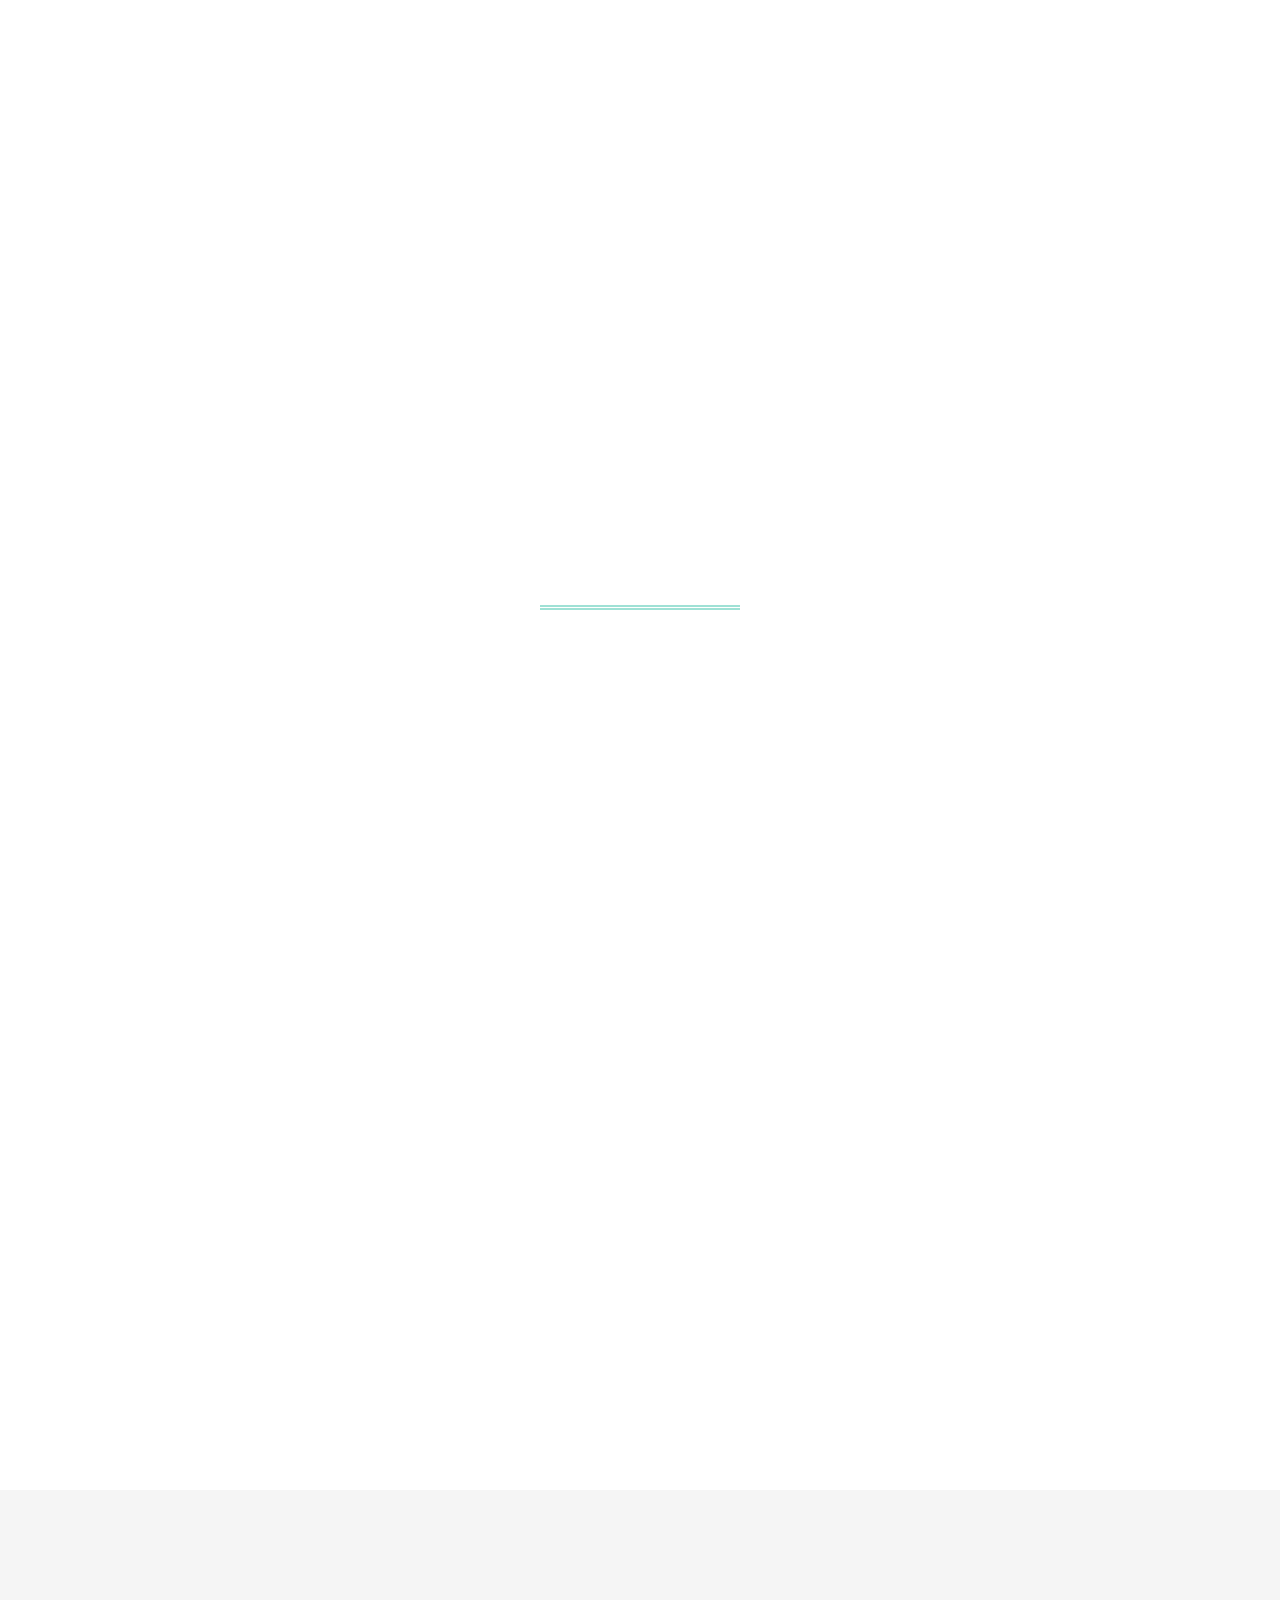
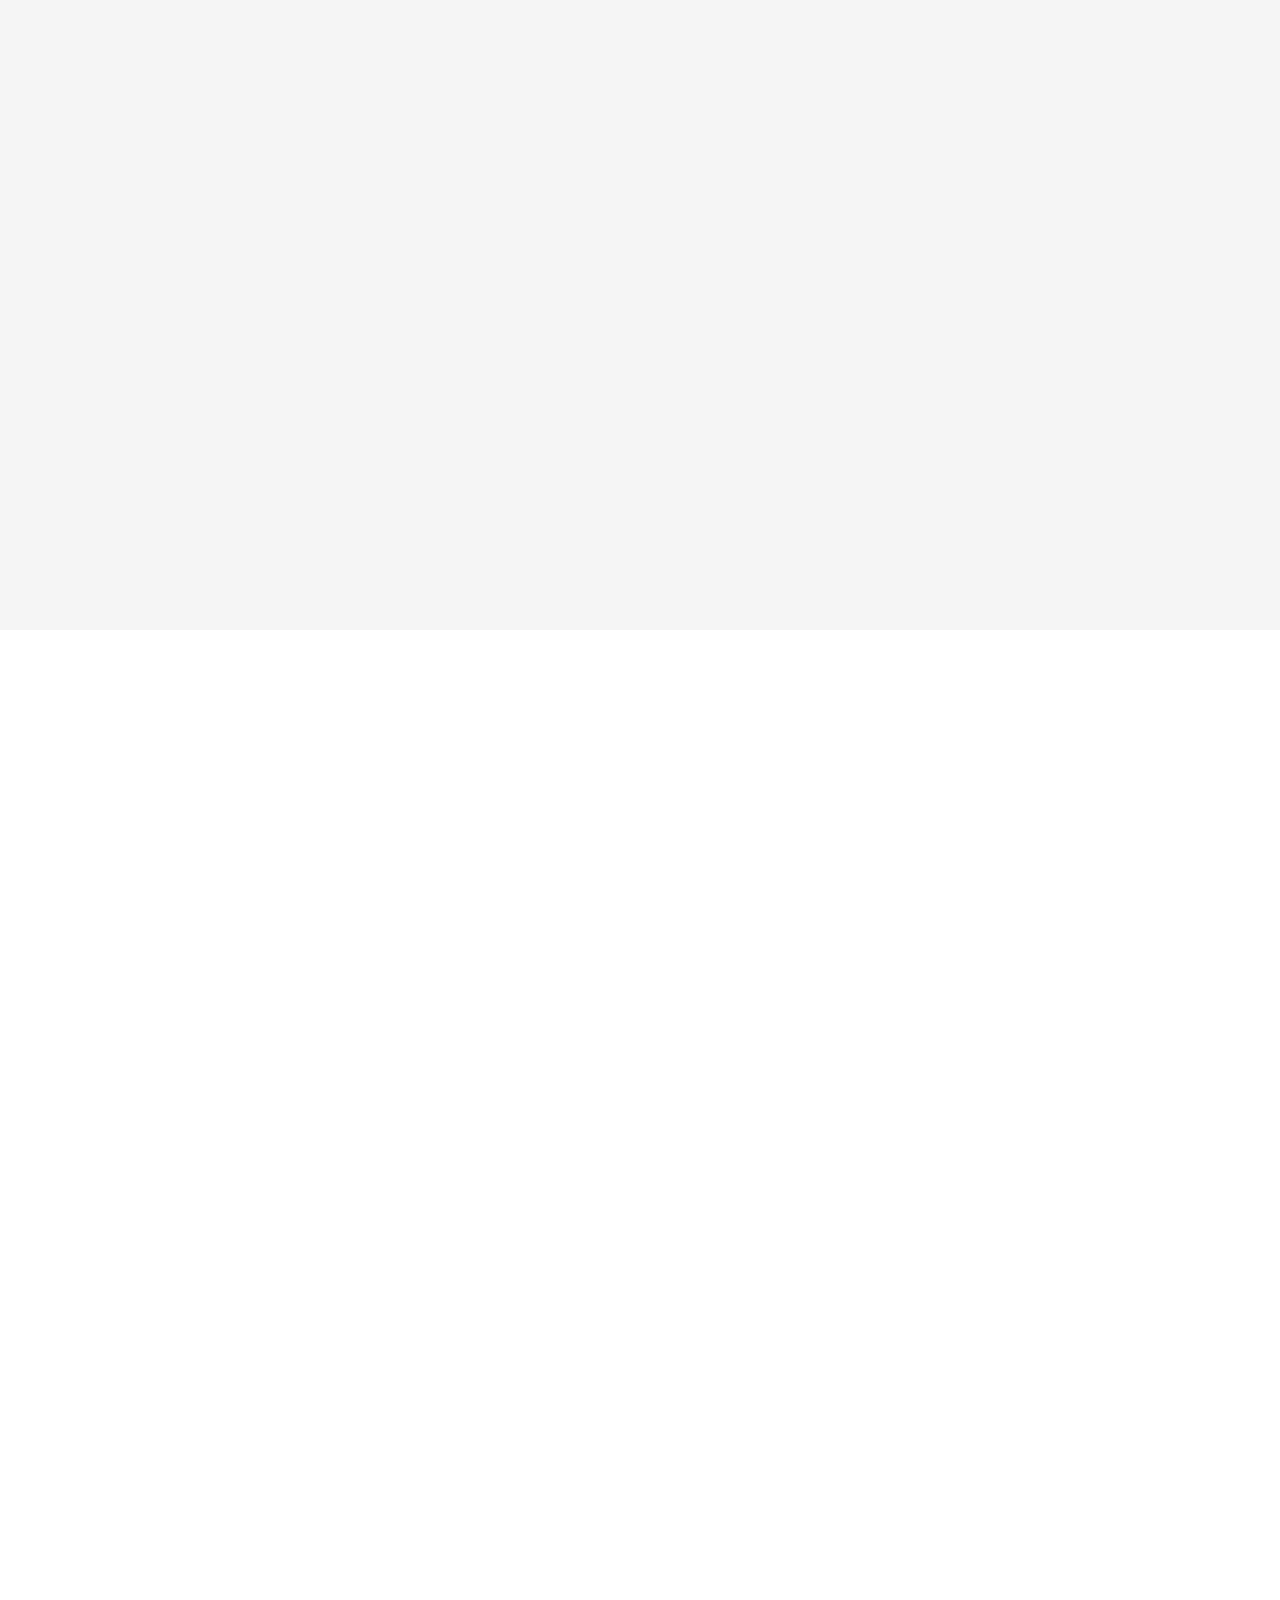
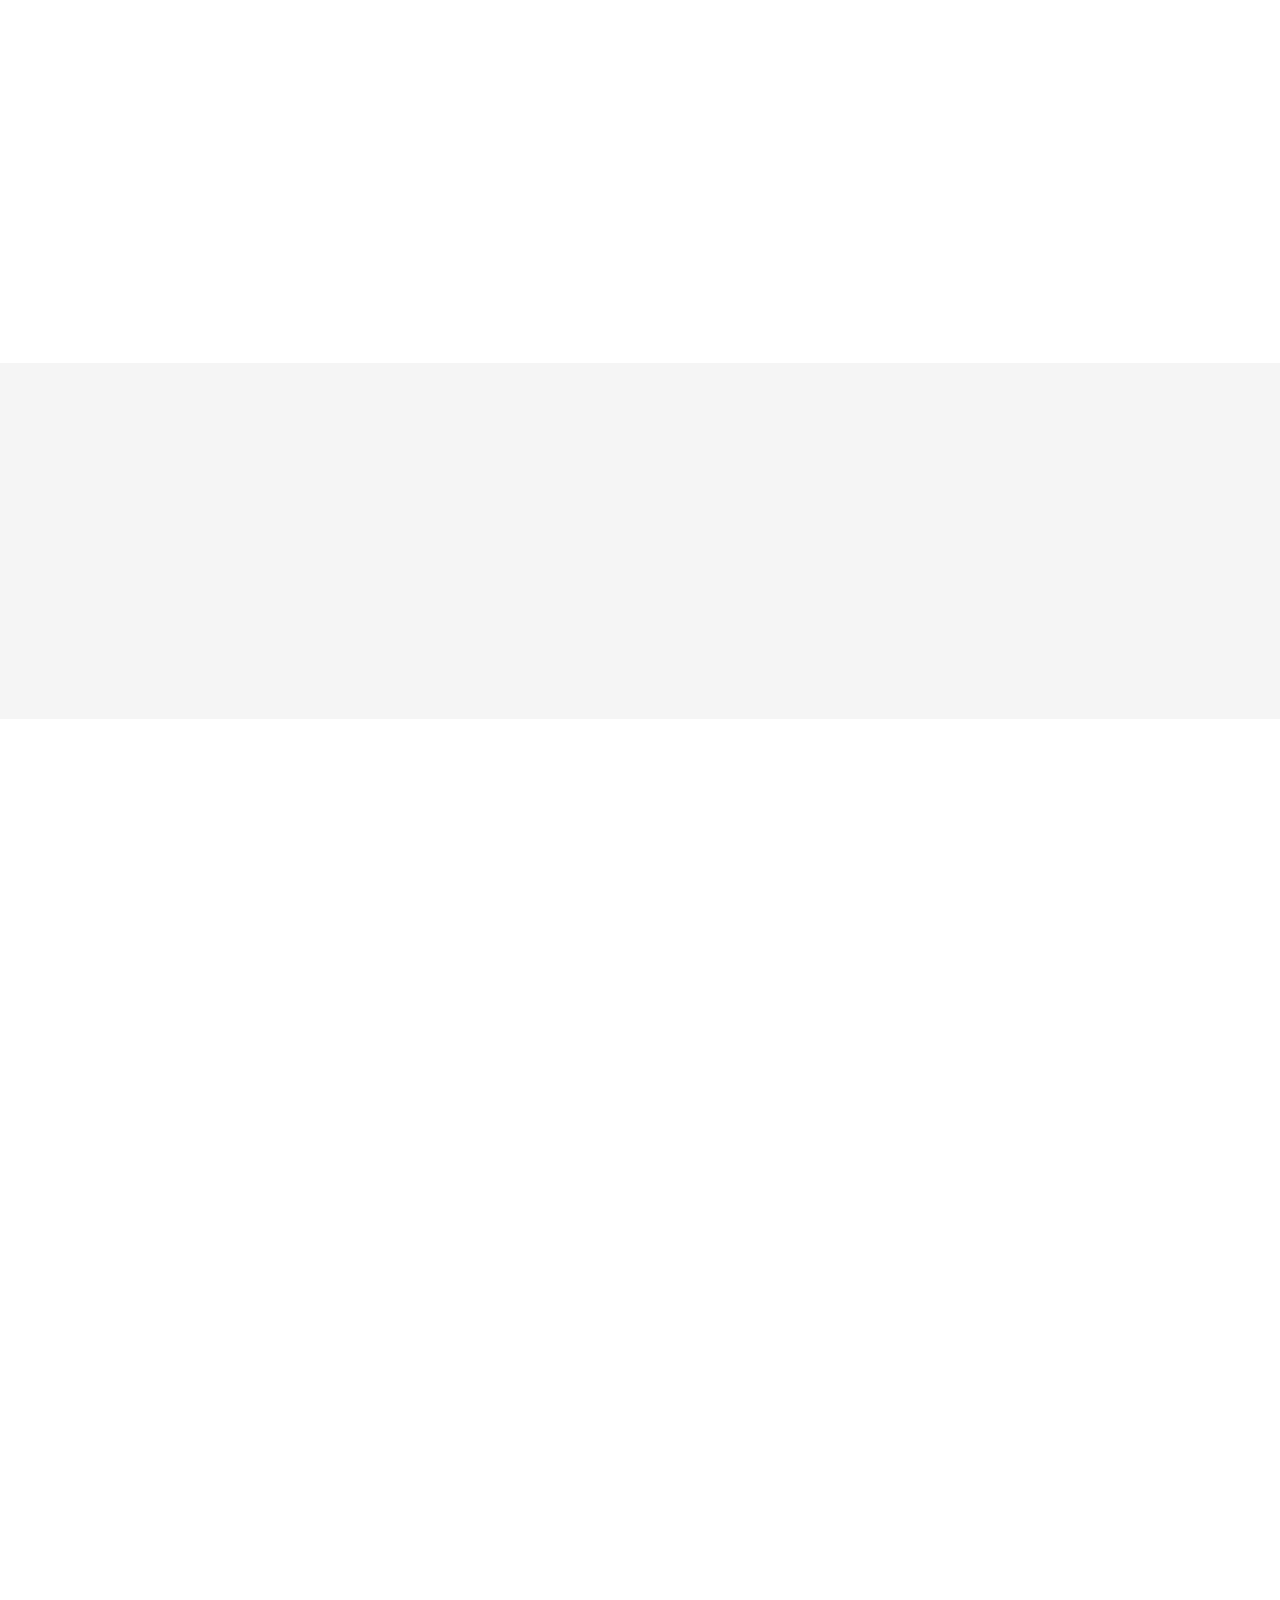
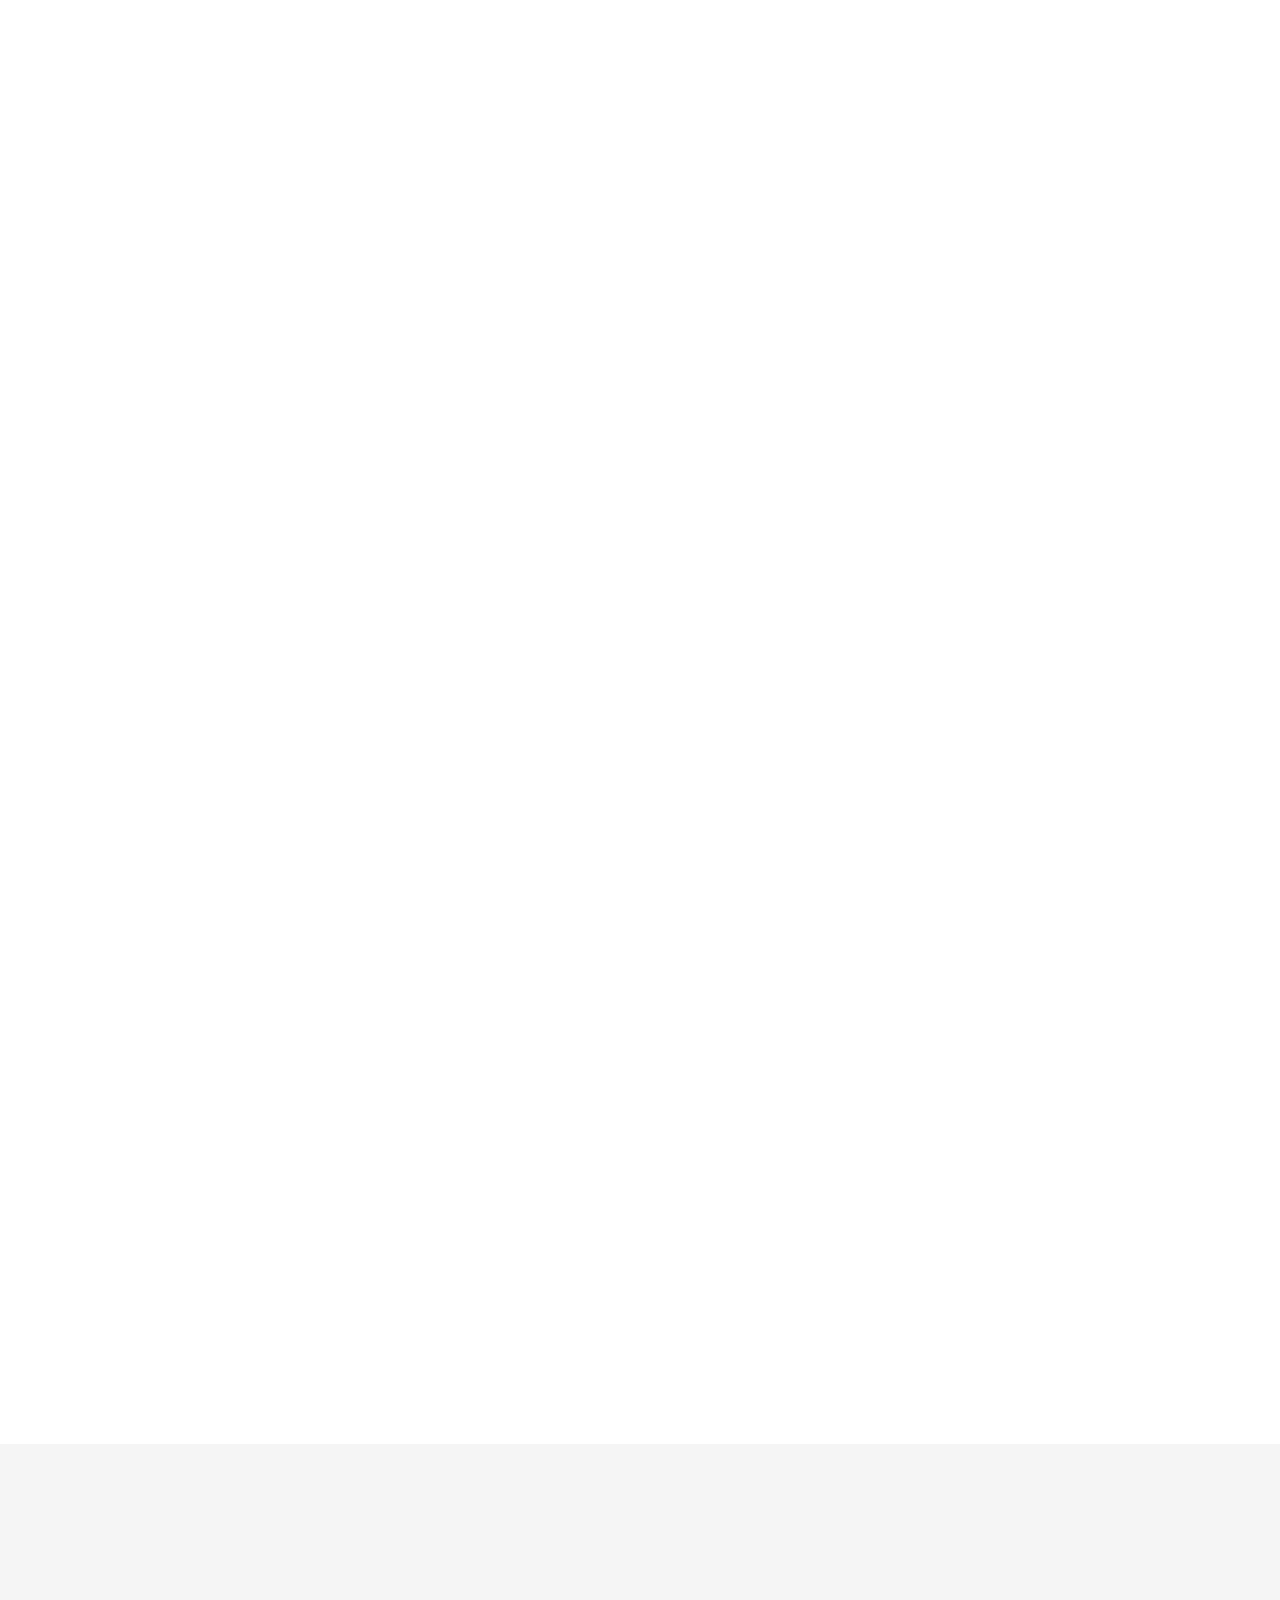
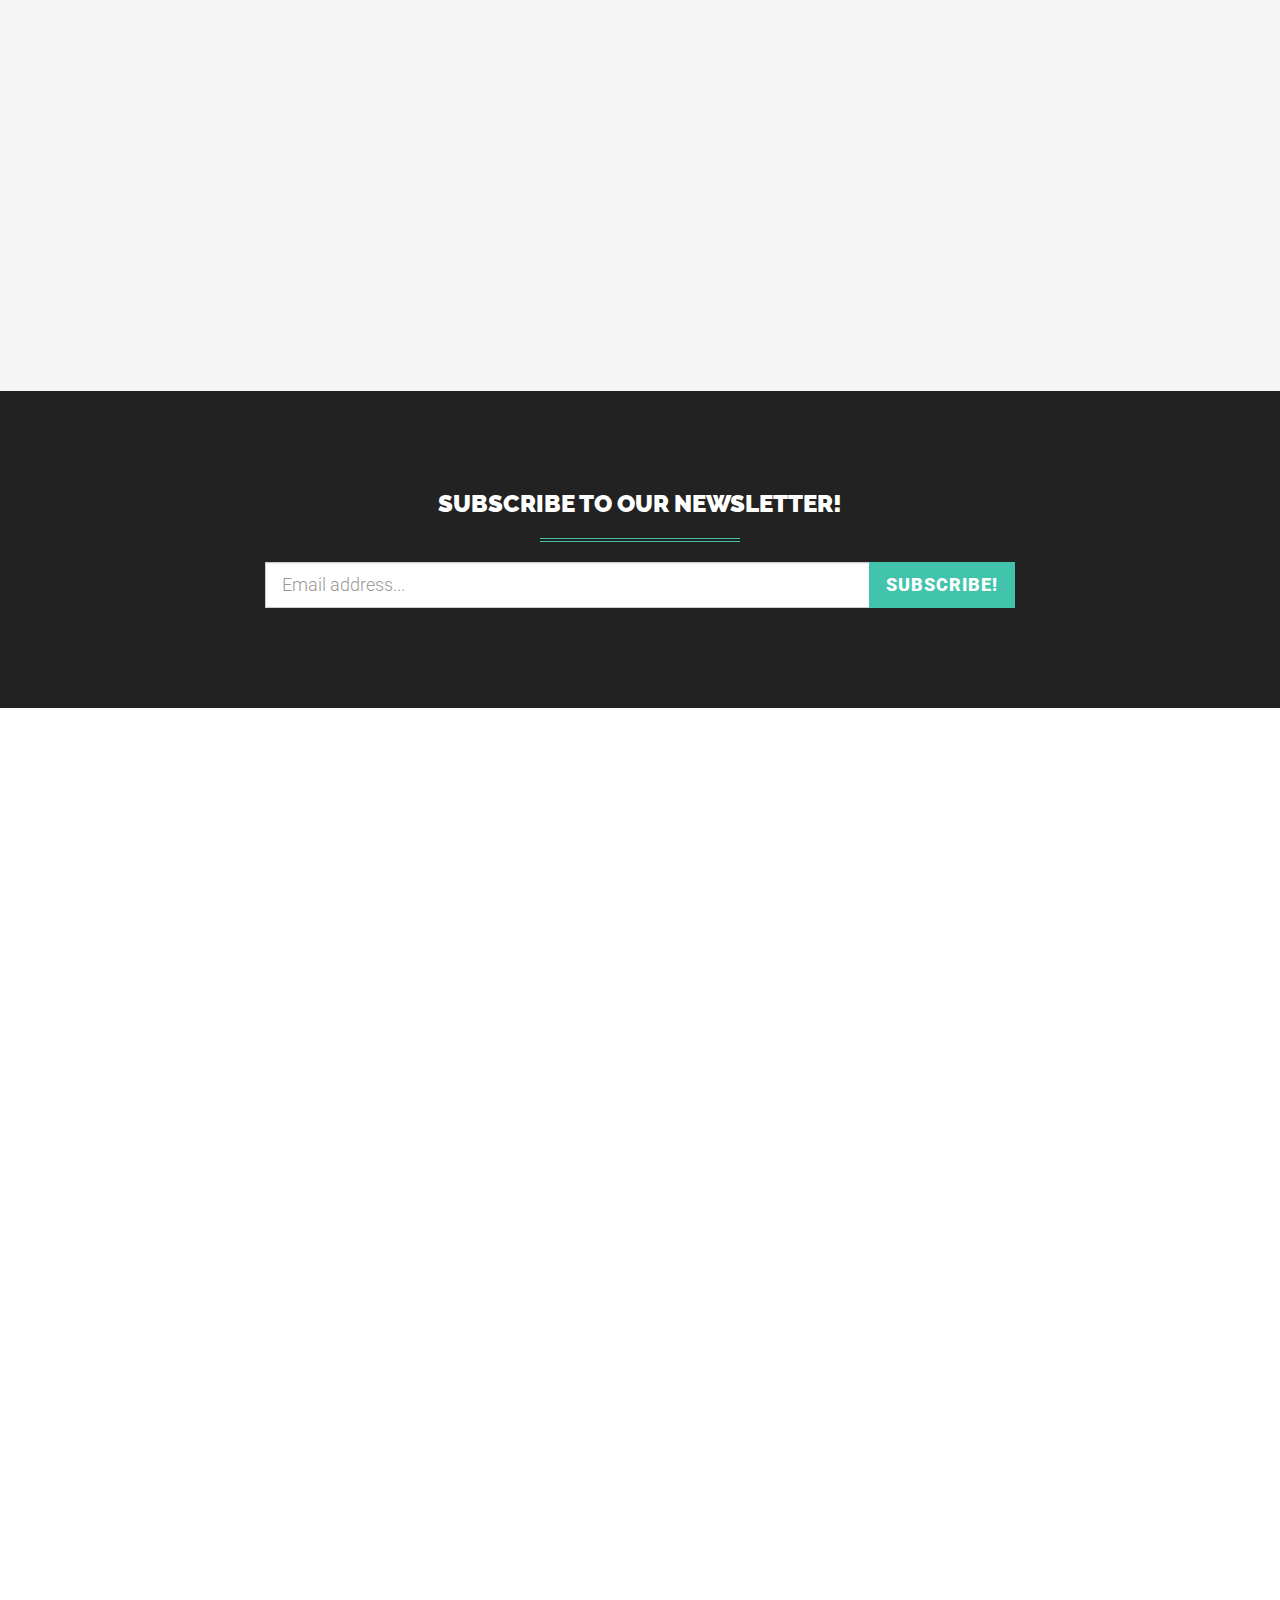
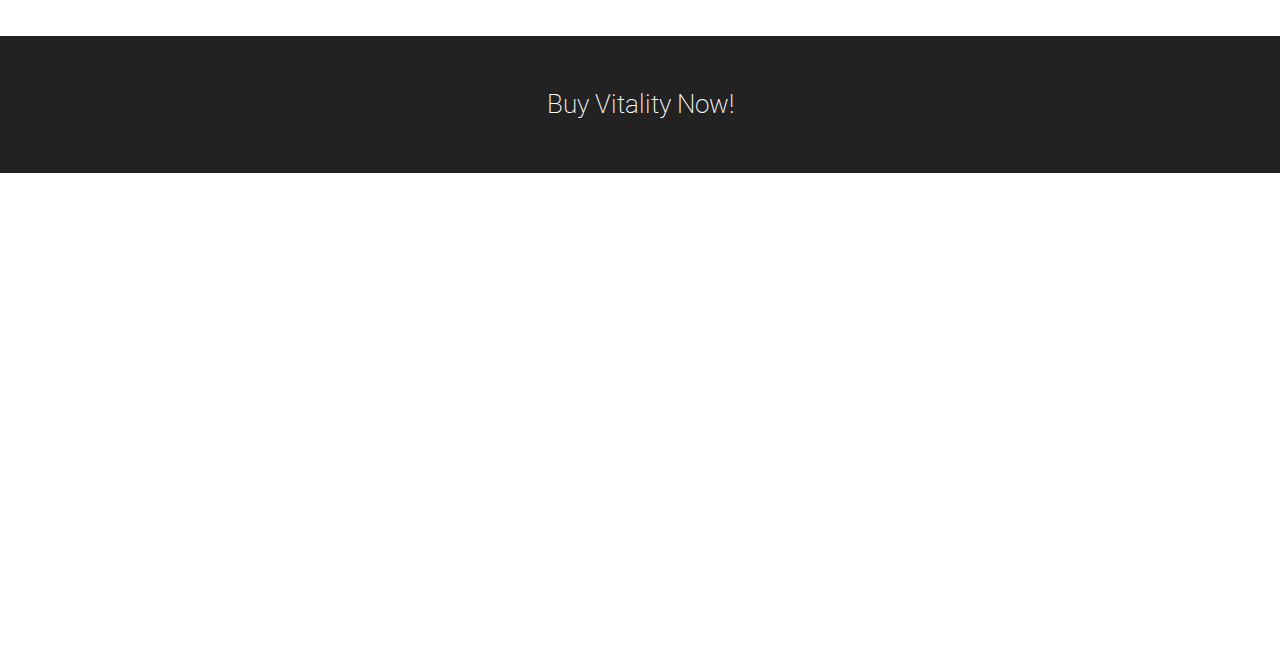
==== commit 95ea6ea1: "commented out unused fonts, some text changes" ====
--- a/creative.html
+++ b/creative.html
@@ -17,11 +17,15 @@
     <link href='http://fonts.googleapis.com/css?family=Roboto:400,100,100italic,300,300italic,400italic,500,500italic,700,700italic,900,900italic' rel='stylesheet' type='text/css'>
     <link href='http://fonts.googleapis.com/css?family=Raleway:400,100,200,300,600,500,700,800,900' rel='stylesheet' type='text/css'>
     <!-- Modern Style Fonts (Include these is you are using body.modern!) -->
+<!--
     <link href='http://fonts.googleapis.com/css?family=Montserrat:400,700' rel='stylesheet' type='text/css'>
     <link href='http://fonts.googleapis.com/css?family=Cardo:400,400italic,700' rel='stylesheet' type='text/css'>
+-->
     <!-- Vintage Style Fonts (Include these if you are using body.vintage!) -->
+<!--
     <link href='http://fonts.googleapis.com/css?family=Sanchez:400italic,400' rel='stylesheet' type='text/css'>
     <link href='http://fonts.googleapis.com/css?family=Cardo:400,400italic,700' rel='stylesheet' type='text/css'>
+-->
     <!-- Plugin CSS -->
     <link href="assets/css/plugins/owl-carousel/owl.carousel.css" rel="stylesheet" type="text/css">
     <link href="assets/css/plugins/owl-carousel/owl.theme.css" rel="stylesheet" type="text/css">
@@ -96,9 +100,9 @@
     <header style="background-image: url('assets/img/creative/wsimock.png');">
         <div class="intro-content">
             <img src="assets/img/creative/profile.png" class="img-responsive img-centered" alt="">
-            <div class="brand-name">John Smith</div>
+            <div class="brand-name">54 PINES</div>
             <hr class="colored">
-            <div class="brand-name-subtext">An Online Portfolio For Creatives</div>
+            <div class="brand-name-subtext">A Modern, Marketing Solution</div>
         </div>
         <div class="scroll-down">
             <a class="btn page-scroll" href="#about"><i class="fa fa-angle-down fa-fw"></i></a>
@@ -111,7 +115,8 @@
                     <img src="assets/img/creative/about.jpg" class="img-responsive" alt="">
                 </div>
                 <div class="col-md-6 text-center">
-                    <h1>Hi, I'm John Smith</h1>
+                    <h1>Hi, We are Aaron and Jake</h1>
+                    <h4><em>and this is 54 pines</em></h4>
                     <hr class="colored">
                     <p>I am a freelance web designer, developer, and photographer based in San Francisco, California. I have a professional background in graphic design, and a degree in Computer Science from the University of Central California.</p>
                     <p>Whether your next project is an online store, website for your business, or a simple brochure, I'll be ready to help!</p>
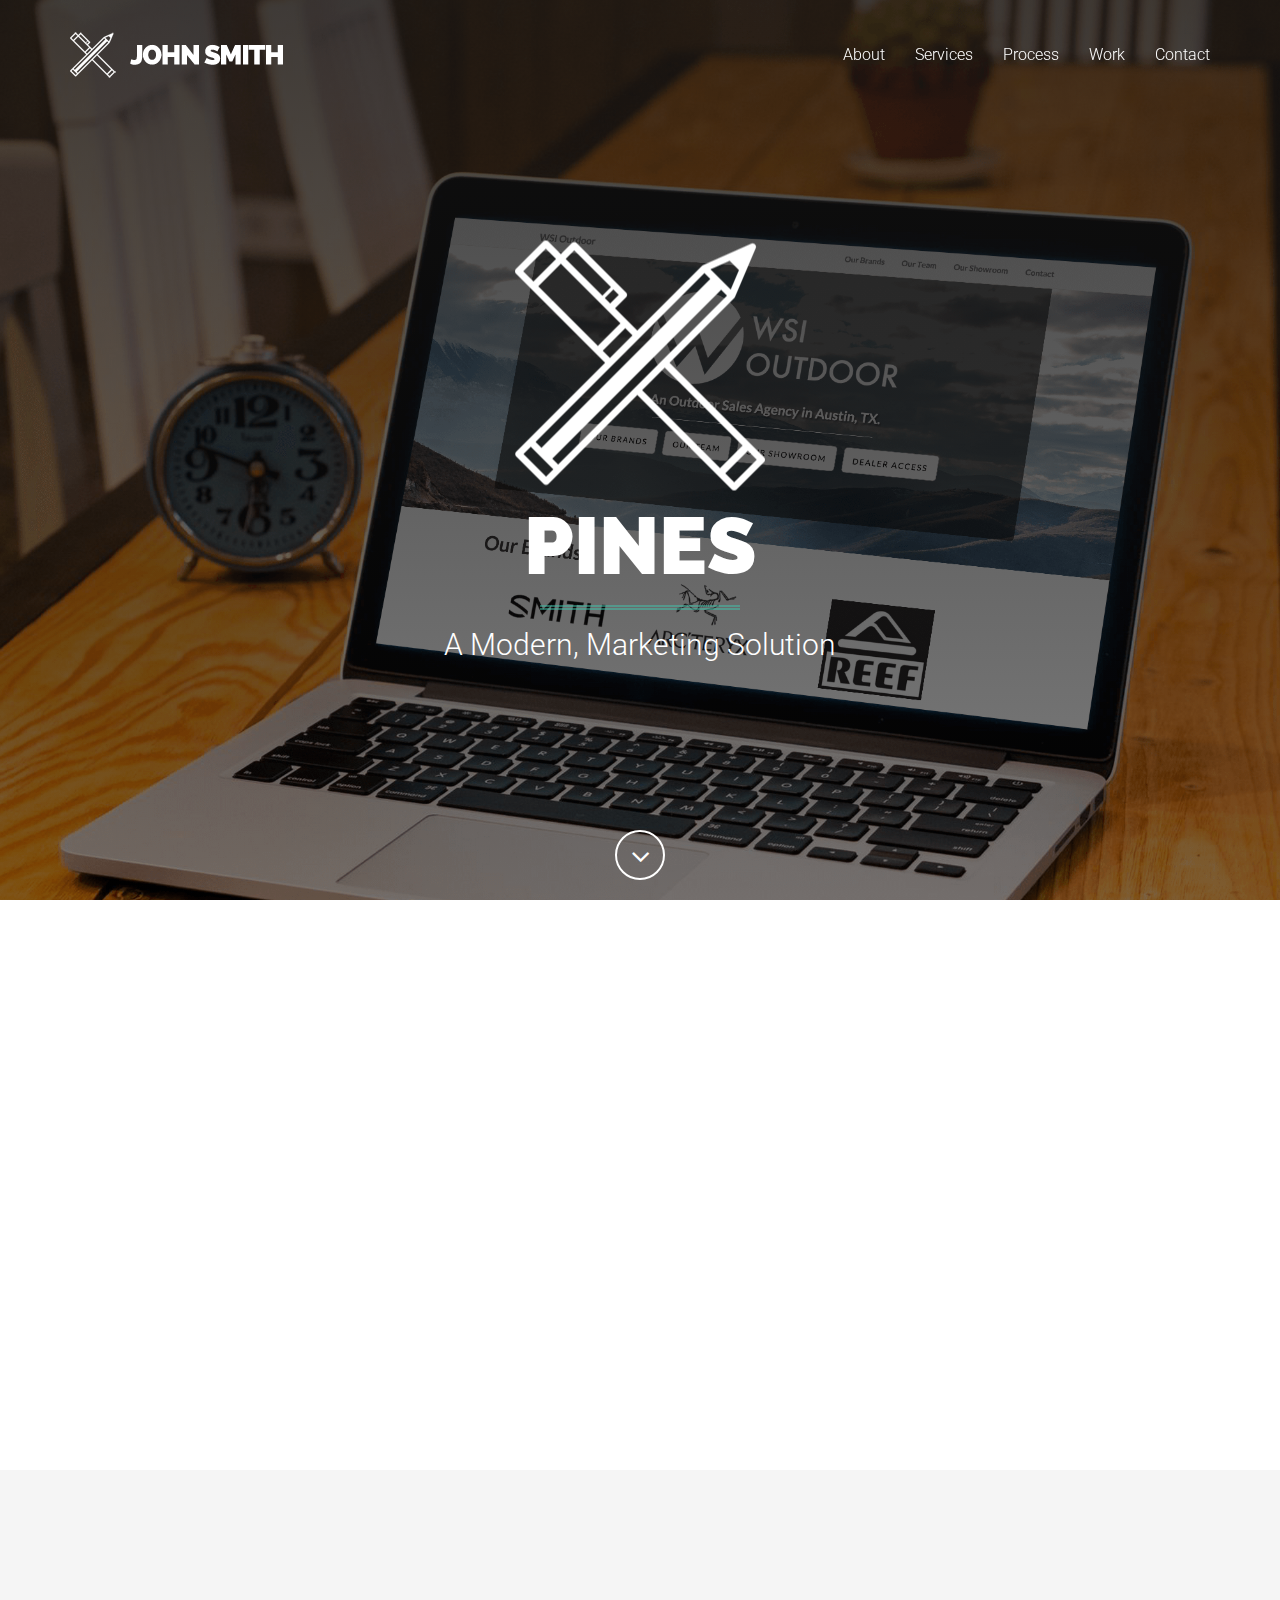
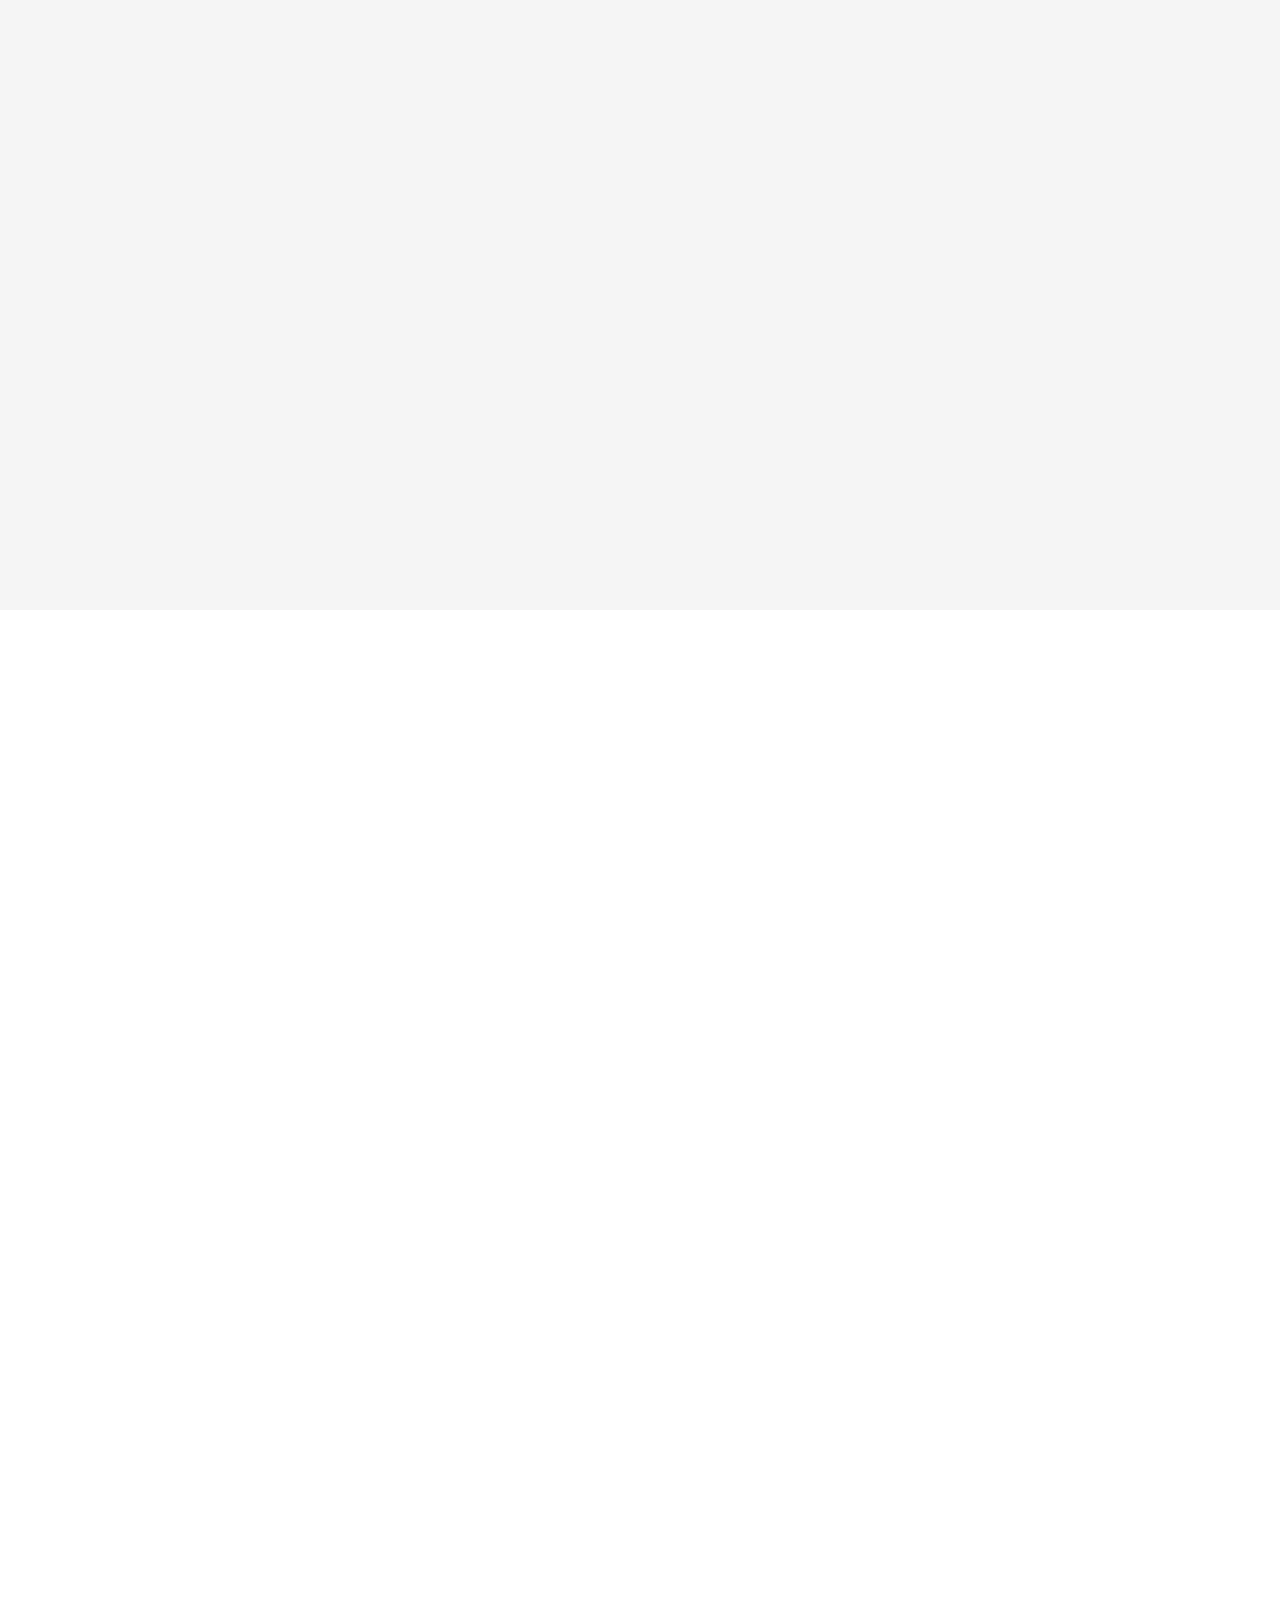
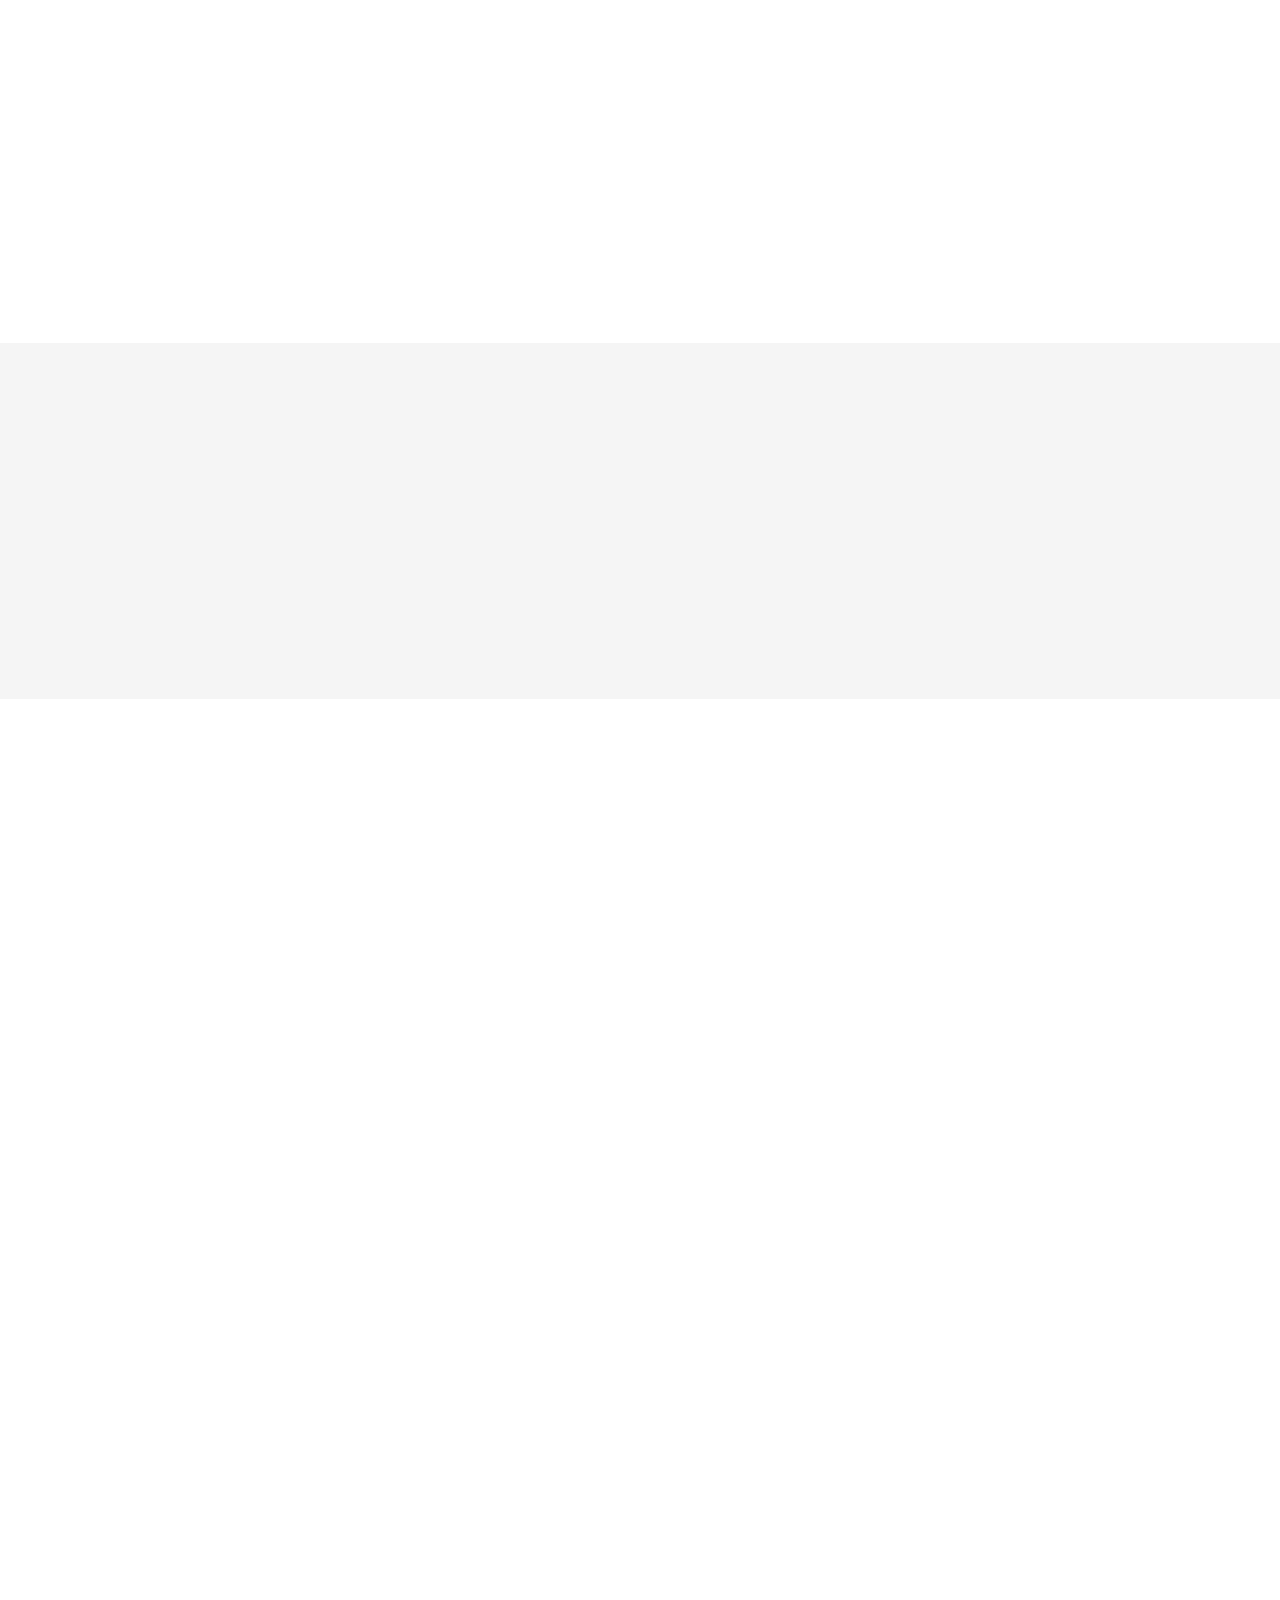
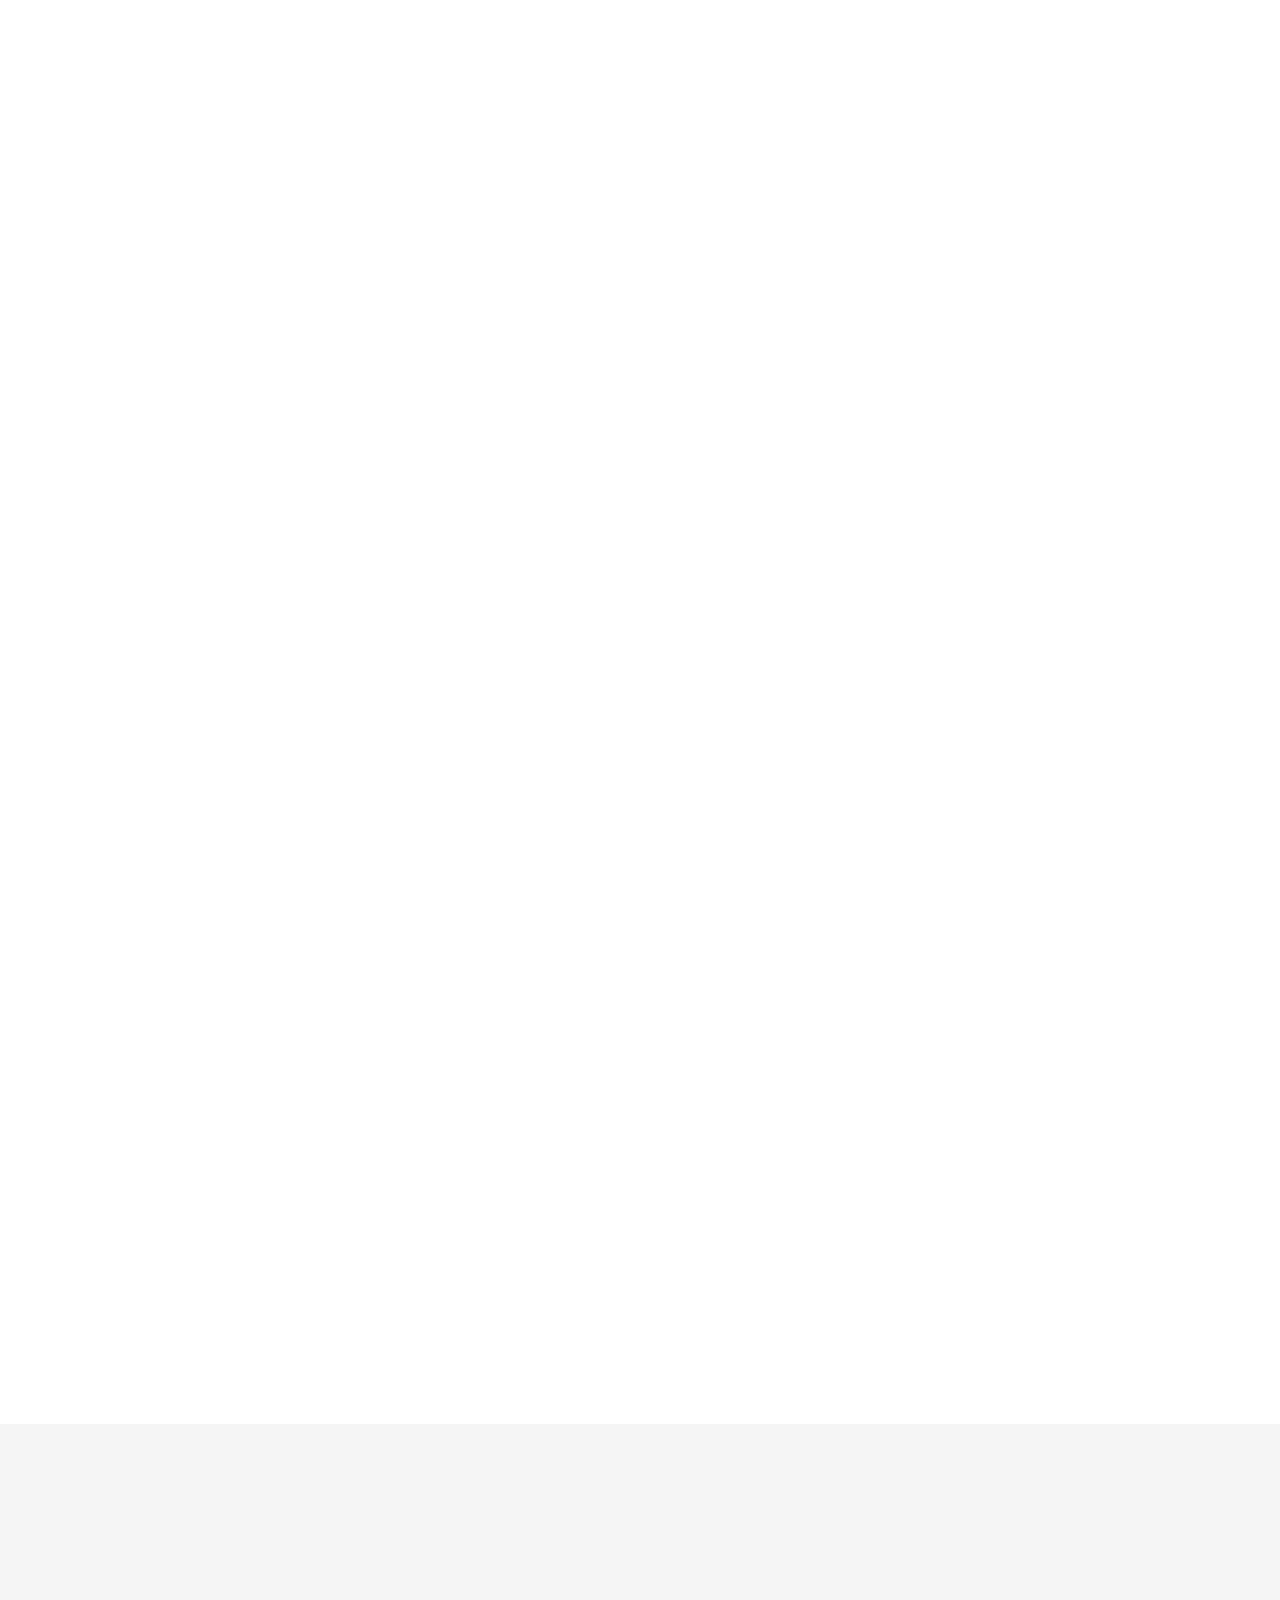
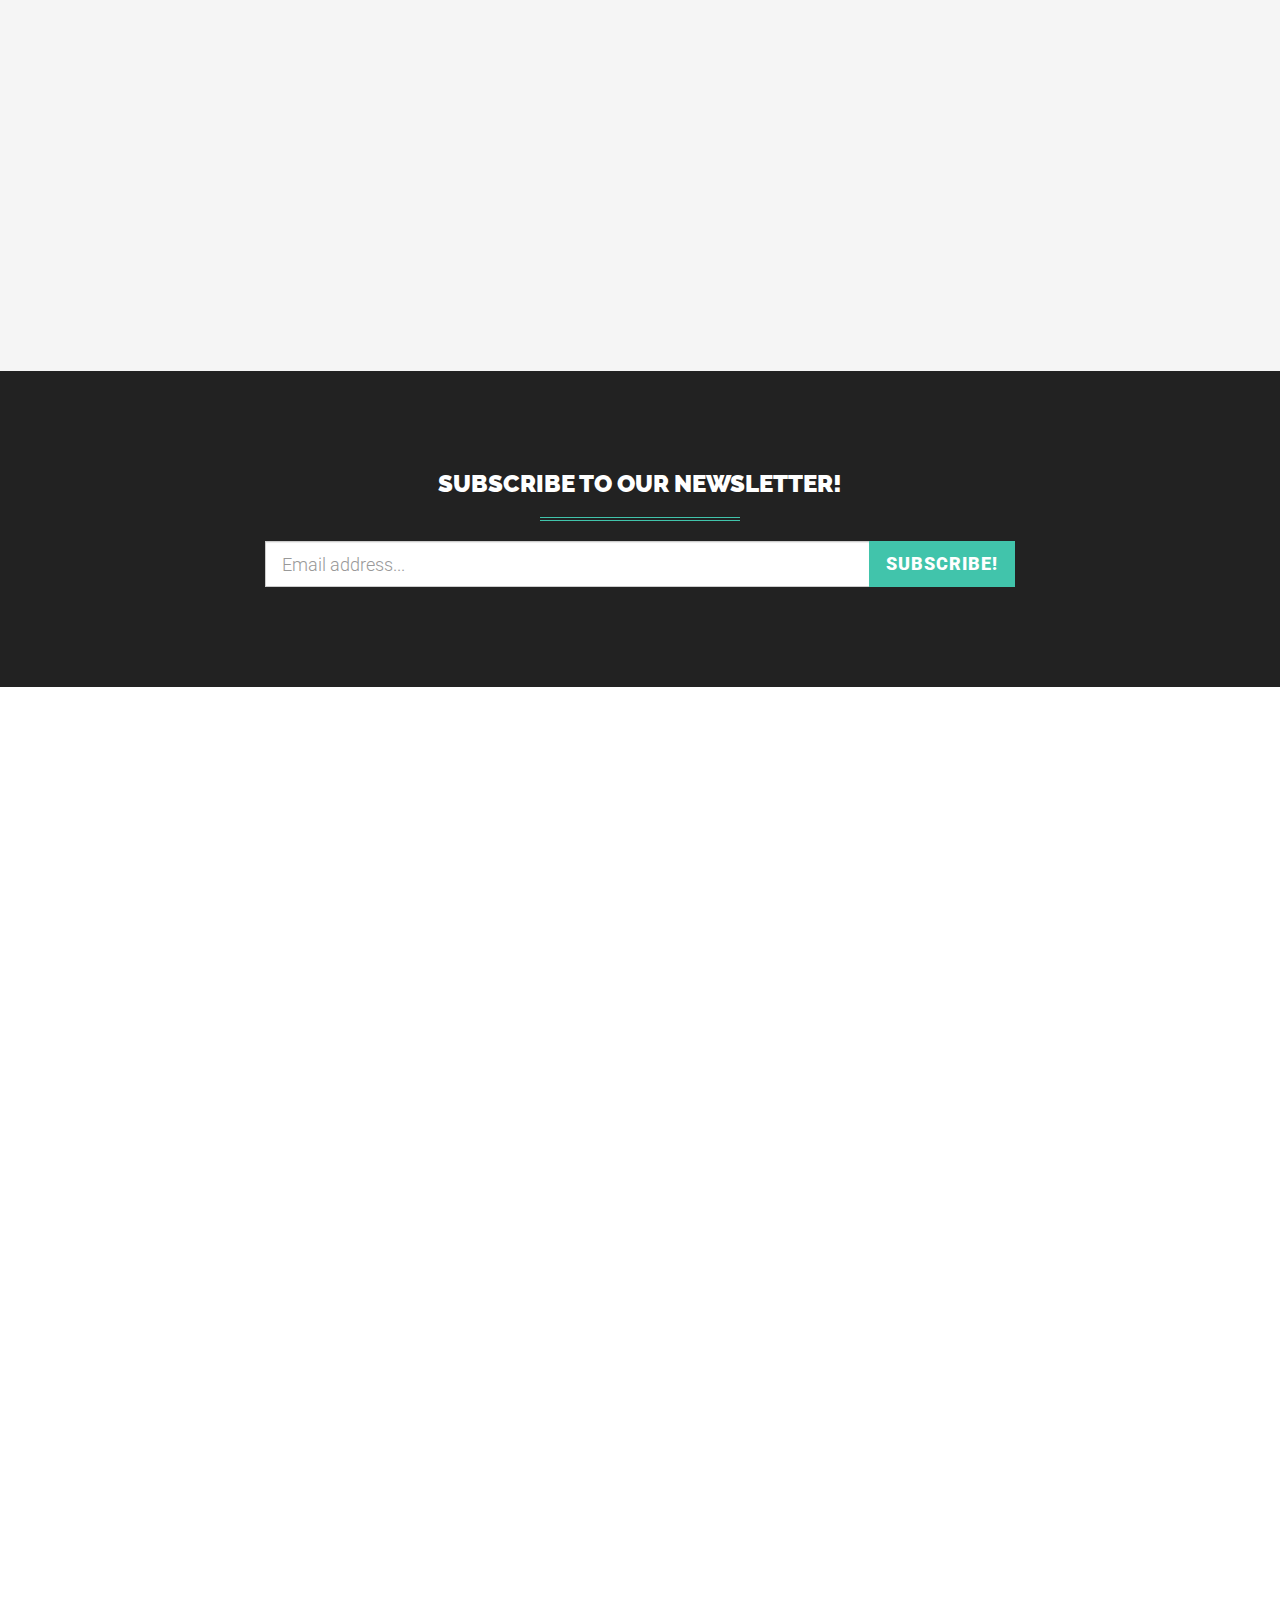
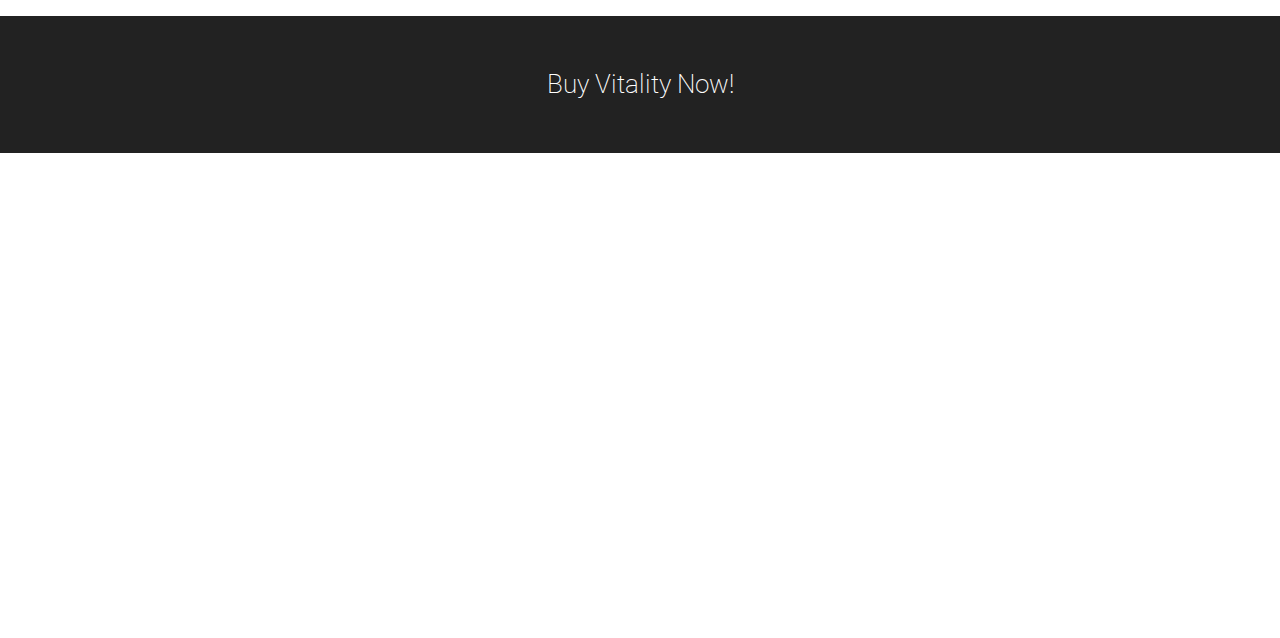
==== commit e441ea37: "Created and linked custom stylesheet, compressed header image, minor text changes" ====
--- a/creative.html
+++ b/creative.html
@@ -45,6 +45,10 @@
     <!-- <link href="assets/css/vitality-tan.css" rel="stylesheet" type="text/css"> -->
     <link href="assets/css/vitality-turquoise.css" rel="stylesheet" type="text/css">
     <!-- <link href="assets/css/vitality-yellow.css" rel="stylesheet" type="text/css"> -->
+    
+    <!-- Custom Styles -->
+    <link href="css/style.css" rel="stylesheet" type="text/css">
+    
     <!-- IE8 support for HTML5 elements and media queries -->
     <!--[if lt IE 9]>
       <script src="https://oss.maxcdn.com/libs/html5shiv/3.7.0/html5shiv.js"></script>
@@ -97,10 +101,10 @@
         </div>
         <!-- /.container -->
     </nav>
-    <header style="background-image: url('assets/img/creative/wsimock.png');">
+    <header id="my_header">
         <div class="intro-content">
             <img src="assets/img/creative/profile.png" class="img-responsive img-centered" alt="">
-            <div class="brand-name">54 PINES</div>
+            <div class="brand-name">PINES</div>
             <hr class="colored">
             <div class="brand-name-subtext">A Modern, Marketing Solution</div>
         </div>
@@ -118,8 +122,8 @@
                     <h1>Hi, We are Aaron and Jake</h1>
                     <h4><em>and this is 54 pines</em></h4>
                     <hr class="colored">
-                    <p>I am a freelance web designer, developer, and photographer based in San Francisco, California. I have a professional background in graphic design, and a degree in Computer Science from the University of Central California.</p>
-                    <p>Whether your next project is an online store, website for your business, or a simple brochure, I'll be ready to help!</p>
+                    <p>We are web designers, developers, and overall great guys based in Austin, Texas. We have professional backgrounds in graphic design, front-end development, and CRM.</p>
+                    <p>Whether your next project is an online store, website for your business, or a simple brochure, we'll be ready to help!</p>
                 </div>
             </div>
         </div>
--- a/css/style.css
+++ b/css/style.css
@@ -0,0 +1,5 @@
+/* header */
+#my_header {
+    background: linear-gradient(to bottom, rgba(20, 20, 20, 0.81) 0%, rgba(0, 0, 0, 0.5) 100%), url('../assets/img/creative/wsimock_comp.png') no-repeat center;
+    background-size: cover;
+}